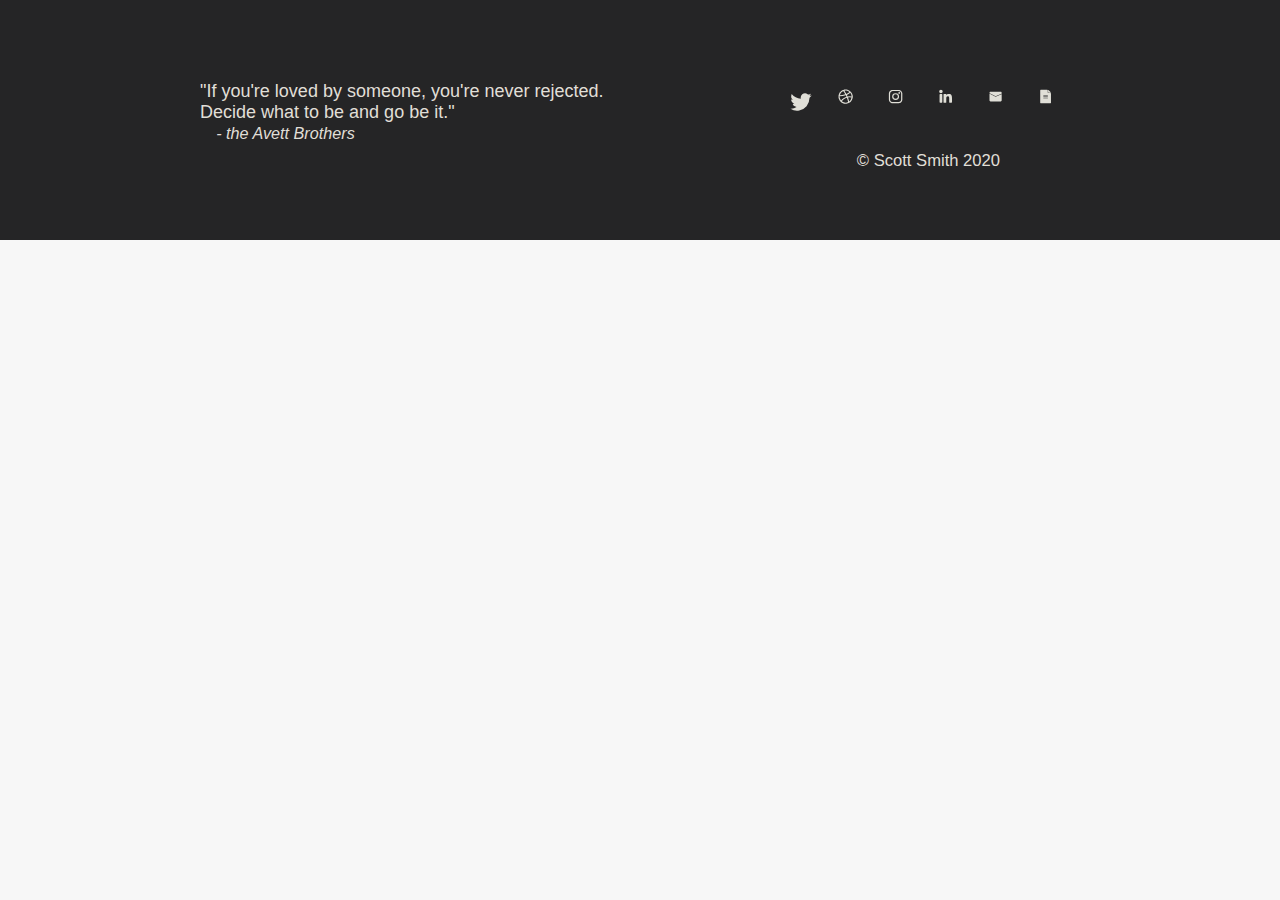
==== case_study_1/case_study_1.html @ e03b880e "finalized landing page and added images to first casw study" ====
<!DOCTYPE html>
<html lang="en" dir="ltr">
  <head>
    <meta charset="utf-8">
    <title> scottysmith/uwhiskers</title>
    <link rel="stylesheet" href="/../styles/styles.css">
  </head>
  <body>
    <!-- this is the header and header image -->
    <header>

    </header>
    <div class="">

    </div>


<!-- this is the footer -->
    <footer>
      <div class="quote">
        <h3 class="quote-text">"If you're loved by someone, you're never rejected. Decide what to be and go be it." <br /><span class="quote-name"><em>- the Avett Brothers</em></span></h3>
      </div>
      <div class="social-foot">

        <a href="https://twitter.com/RiskiestBiscut"><svg id="twitter" xmlns="http://www.w3.org/2000/svg" viewBox="0 0 100 100"><path class="social" d="M85,28.88c-1.65,1.69-3.22,3.49-5,5.05a4.5,4.5,0,0,0-1.81,3.73,41.28,41.28,0,0,1-34,40.63A40,40,0,0,1,15,72.61a30,30,0,0,0,20.07-5.74,64.9,64.9,0,0,1-7.65-3.54,11.43,11.43,0,0,1-4.94-6.77l5.32-.35c-6.51-2.77-10.26-7.27-10.69-14.29l5.79.93c-3.8-3.57-6.22-7.76-5.55-13.17a57.39,57.39,0,0,1,1.52-6.22c8.28,9.46,18,14.66,30.28,15.5a43.66,43.66,0,0,1,0-5.49c1.38-10.74,14.27-16.2,22.88-9.59,2,1.52,3.58,1.77,5.69.84,1.7-.74,3.46-1.34,5.2-2l0,0-4.15,7.15,5.84-1.42Z"/></svg></a>

        <a href="https://dribbble.com/Churisu"><svg id="dribble" xmlns="http://www.w3.org/2000/svg" viewBox="0 0 100 100"><defs></defs><path class="social" d="M87.1,44.75c-2.46-14.4-10.43-24.58-24-29.73C50.29,10.2,38.13,12.2,27.19,20.41a35.64,35.64,0,0,0-13.86,22,36.37,36.37,0,0,0,6.88,30.31,36.59,36.59,0,0,0,22.11,14c1.37.3,2.79.44,4.18.66a2.19,2.19,0,0,1,.43.15h5.86c.53-.09,1.06-.21,1.6-.27A37.56,37.56,0,0,0,86.73,57.62c.28-1.35.41-2.74.62-4.11a1.61,1.61,0,0,1,.15-.36v-6C87.37,46.35,87.24,45.55,87.1,44.75Zm-33.95-26a31.21,31.21,0,0,1,17,7.19c-3,3.17-10.5,7.86-15.89,10L43.71,19.28A28,28,0,0,1,53.15,18.77ZM37.38,21.28A147.51,147.51,0,0,1,48.33,38.15a100.44,100.44,0,0,1-28.85,4.61A31.3,31.3,0,0,1,37.38,21.28ZM18.56,48.79a105,105,0,0,0,32.65-5.22l3.22,6.85C43,54.28,33.7,61.14,26,70.38A31.62,31.62,0,0,1,18.56,48.79ZM30.38,74.61c7.06-9,17-15.77,26.26-18.56,1.5,2.69,5,15.07,6.35,22.56C54.53,83,40.83,83.05,30.38,74.61Zm38.16.87a126.31,126.31,0,0,0-5.91-20.9,47.31,47.31,0,0,1,18.44.62A31.74,31.74,0,0,1,68.54,75.48ZM60.4,48.91l-3.48-7.54a62.7,62.7,0,0,0,17.46-11,30.82,30.82,0,0,1,7.06,18.79A53.8,53.8,0,0,0,60.4,48.91Z"/></svg></a>

        <a href="https://www.instagram.com/scottysstuff/"><svg id="instagram" xmlns="http://www.w3.org/2000/svg" viewBox="0 0 100 100"><defs></defs><path class="social" d="M84.37,29.55a19,19,0,0,0-14.18-14c-.88-.24-1.79-.38-2.68-.56H32.39c-.94.21-1.89.37-2.81.63-7.33,2.08-12,6.81-14,14.17a19.76,19.76,0,0,0-.56,4.86c-.05,10.22-.1,20.45,0,30.67.08,8.4,4.06,14.44,11.65,18A18,18,0,0,0,34.53,85c10.32,0,20.64.1,31,0,8.37-.1,14.39-4.12,17.92-11.7a31.92,31.92,0,0,0,1.43-5.09,2.83,2.83,0,0,1,.17-.4V32.35C84.79,31.42,84.63,30.47,84.37,29.55ZM78.8,50.05c0,5.06,0,10.11,0,15.17a13.17,13.17,0,0,1-2.44,8,12.92,12.92,0,0,1-10.94,5.53q-15.4,0-30.81,0A12.88,12.88,0,0,1,22,69.83a14.53,14.53,0,0,1-.71-4.55c-.06-10.2,0-20.4,0-30.6a12.94,12.94,0,0,1,9-12.75,14.86,14.86,0,0,1,4.55-.7c10.18-.06,20.36,0,30.54,0a13.11,13.11,0,0,1,12.8,8.92,13.9,13.9,0,0,1,.71,4.7Z"/><path class="social" d="M73.36,31.26a4.56,4.56,0,1,1-4.55-4.55A4.59,4.59,0,0,1,73.36,31.26Z"/><path class="social" d="M50,32A18,18,0,1,0,68.05,50,18.1,18.1,0,0,0,50,32Zm0,29.84A11.81,11.81,0,1,1,61.83,50,11.82,11.82,0,0,1,50,61.79Z"/></svg></a>

        <a href="https://www.linkedin.com/in/scott-smith-44035714a/"><svg id="linkedIn" xmlns="http://www.w3.org/2000/svg" viewBox="0 0 100 100"><defs></defs><path class="social" d="M83.45,78.34c0,2.62-.53,3.14-3.13,3.15s-5.5,0-8.25,0S68.78,81,68.78,78.1c0-6.49,0-13,0-19.49A24.94,24.94,0,0,0,68.05,53a6,6,0,0,0-5.36-4.76,6.93,6.93,0,0,0-7.18,3,12.89,12.89,0,0,0-2,7.42q0,9.46,0,18.92c0,3.73-.2,3.94-3.86,3.94-2.62,0-5.24,0-7.86,0a2.25,2.25,0,0,1-2.59-2.57V39.19a2.28,2.28,0,0,1,2.57-2.6c2.94,0,5.88,0,8.82,0,2.31,0,2.85.57,2.91,2.81,0,.67,0,1.34,0,2.65,2.66-3.61,5.79-5.56,9.62-5.85a31.46,31.46,0,0,1,8.94.35c6.13,1.35,9.33,5.84,10.35,11.69a91,91,0,0,1,1,12.9C83.58,66.87,83.46,72.6,83.45,78.34Z"/><path class="social" d="M32.9,39.6q0,19.45,0,38.93c0,2.21-.78,2.94-3,3-2.75,0-5.5,0-8.24,0-2.39,0-3.07-.67-3.08-3.07,0-6.49,0-13,0-19.47s0-12.72,0-19.08c0-2.65.63-3.27,3.28-3.29s5.37,0,8,0C32.1,36.61,32.89,37.39,32.9,39.6Z"/><path class="social" d="M34.9,23.7a9.2,9.2,0,1,1-9.17-9.2A9.08,9.08,0,0,1,34.9,23.7Z"/></svg></a>
        <a href="mailto:sa9smith@uwaterloo.ca?subject=contact"><svg id="mail" xmlns="http://www.w3.org/2000/svg" viewBox="0 0 100 100"><defs></defs><path class="social" d="M81.72,38.67v30.8c0,3.24-2.22,5.87-5,5.87H23.26c-2.76,0-5-2.63-5-5.87v-33c0-.91.79-1.52,1.49-1.15L50,51.25,80.28,37.5C81,37.19,81.72,37.79,81.72,38.67Z"/><path class="social" d="M81.72,30.52v3A1.27,1.27,0,0,1,81,34.66L50,48.75,18.91,32.38a1.28,1.28,0,0,1-.63-1.14v-.72c0-3.23,2.22-5.86,5-5.86H76.74C79.5,24.66,81.72,27.29,81.72,30.52Z"/></svg></a>
        <a href="#"><svg id="resume" xmlns="http://www.w3.org/2000/svg" viewBox="0 0 100 100"><defs></defs><path class="social" d="M76.2,29.73H65.27A2.25,2.25,0,0,1,63,27.48V16.55a1.16,1.16,0,0,1,2-.82l12,12A1.16,1.16,0,0,1,76.2,29.73Z"/><path class="social" d="M75.72,31.45H63.78A2.47,2.47,0,0,1,61.31,29V17.11A2.35,2.35,0,0,0,59,14.78H24.21A2.27,2.27,0,0,0,21.94,17V82.53a2.24,2.24,0,0,0,2.25,2.25H75.81a2.24,2.24,0,0,0,2.25-2.25V33.79A2.34,2.34,0,0,0,75.72,31.45ZM62,57.46a1,1,0,0,1-1,1H39a1,1,0,0,1-1-1v-.67a1,1,0,0,1,1-1H61a1,1,0,0,1,1,1Zm0-7.09a1,1,0,0,1-1,1H39a1,1,0,0,1-1-1V49.7a1,1,0,0,1,1-1H61a1,1,0,0,1,1,1Zm0-7.09a1,1,0,0,1-1,1H39a1,1,0,0,1-1-1v-.66a1,1,0,0,1,1-1H61a1,1,0,0,1,1,1Z"/></svg></a>
    </div>
      <div class="copyright">
        <h5 class="copy-text"> &copy; Scott Smith 2020</h5>
      </div>

    </footer>

  </body>
</html>
---- styles/styles.css ----
/* Global styles */

html {
  font-size: 16px;
}

body {
  background-color: #F7F7F7;
  font-family: 'Raleway', sans-serif;
  margin: 0;
  padding: 0;
}

a {
  text-decoration: none;
  color: inherit;
}

footer {
  height: 8em;
  background-color: #252526;
  padding: 2em;
  display: grid;
  grid-template-columns: 8em 1fr 1fr 8em;
  grid-template-rows: 6em 1fr 1fr aut0;

}

.quote {
  grid-column: 2;
  grid-row: 2;
  justify-self: start;
  color: #E0DFD7;
  margin-top: 1.1em;
}

.quote-text {
  font-size: 0.9em;
  font-weight: 400;
}

.quote-name {
  font-size: 0.9em;
  font-weight: 400;
margin-left: 1em;

}

.copyright {
  grid-column: 3;
  grid-row: 3;
  justify-self: end;
  margin: -2em 4em 0 -4em;
  color: #E0DFD7;
}

.copy-text {
  font-weight: 400;
}

.social-foot {
  grid-column: 3;
  grid-row: 2;
  justify-self: end;
  display: grid;
  grid-template-columns: repeat(6, 2.5em);
  margin: 2em 0 -2em 0 ;
}

#twitter {
  grid-column: 1;
  justify-self: center;
  width: 1.5em;
  height: auto;
  fill: #E0DFD7;
  padding: 0.3em;
  transition: 0.4s;
}

#twitter:hover {
  margin-top: -0.3em;
  fill: #A6A5A2;
  transition: 0.4s;
}
#linkedIn {
  grid-column: 2;
  justify-self: center;
  width: 1.5vw;
  height: auto;
  fill: #E0DFD7;
  padding: 0.3em;
  transition: 0.4s;

}
#linkedIn:hover {
  margin-top: -0.3em;
  fill: #A6A5A2;
  transition: 0.4s;
}
#dribble {
  grid-column: 3;
  justify-self: center;
  width: 1.5vw;
  height: auto;
  fill: #E0DFD7;
  padding: 0.3em;
  transition: 0.4s;

}
#dribble:hover {
  margin-top: -0.3em;
  fill: #A6A5A2;
  transition: 0.4s;
}
#instagram {
  grid-column: 4;
  justify-self: center;
  width: 1.5vw;
  height: auto;
  fill: #E0DFD7;
  padding: 0.3em;
  transition: 0.4s;

}
#instagram:hover {
  margin-top: -0.3em;
  fill: #A6A5A2;
  transition: 0.4s;
}
#mail {
  grid-column: 5;
  justify-self: center;
  width: 1.5vw;
  height: auto;
  fill: #E0DFD7;
  padding: 0.3em;
  transition: 0.4s;

}
#mail:hover {
  margin-top: -0.3em;
  fill: #A6A5A2;
  transition: 0.4s;
}
#resume {
  grid-column: 6;
  justify-self: center;
  width: 1.5vw;
  height: auto;
  fill: #E0DFD7;
  padding: 0.3em;
  transition: 0.4s;

}
#resume:hover {
  margin-top: -0.3em;
  fill: #A6A5A2;
  transition: 0.4s;
}

/* landing page */
/* header/bio styles */
.bio {
  height: 60em;
  width: 100%;
  display: grid;
  grid-template-columns: 8em auto 8em;
  grid-template-rows: 13em auto;
  color: #252526;
}
.bio-container {
  height: 24em;
  width: 45em;
  grid-column: 2;
  grid-row: 2;
  justify-self: center;
  display: grid;
  grid-template-columns: 15em 5em 25em;
  grid-template-rows: 3.5em repeat(4, 1fr) 3.5em;
}

.bold {
  margin-top: -0.05em;
  font-family: 'Raleway', sans-serif;
  font-size: 3em;
  font-weight: 800;
  grid-column: 3;
  grid-row: 2;
  justify-self: start;
}

.bioP {
  font-family: 'Raleway', sans-serif;
  font-weight: 400;
  font-size: 1.2em;
}

.p1 {
  grid-column: 3;
  grid-row: 3;
  justify-self: start;

}

.p2 {
  grid-column: 3;
  grid-row: 4;
  justify-self: start;

}

.p3 {
  grid-column: 3;
  grid-row: 5;
  justify-self: start;

}

.spotify {
  background: linear-gradient(180deg, rgba(255, 255, 255, 0) 60%, #5ABAF2 40%);
  transition: 0.2s;
}
.spotify:hover {
  background: linear-gradient(180deg, rgba(255, 255, 255, 0) 10%, #5ABAF2 90%);
  transition: 0.2s;
}

.mailer {
  background: linear-gradient(180deg, rgba(255, 255, 255, 0) 60%, #5ABAF2 40%);
  transition: 0.2s;
}
.mailer:hover {
  background: linear-gradient(180deg, rgba(255, 255, 255, 0) 10%, #5ABAF2 90%);
  transition: 0.2s;
}

.resumer {
  background: linear-gradient(180deg, rgba(255, 255, 255, 0) 60%, #5ABAF2 40%);
  transition: 0.2s;
}
.resumer:hover {
  background: linear-gradient(180deg, rgba(255, 255, 255, 0) 10%, #5ABAF2 90%);
  transition: 0.2s;
}

.bio-photo-container {
  grid-column: 1;
  grid-row: 1 / span 6;
  justify-self: end;

}

.bio-photo {
  height: 27em;
  width: auto;
  border-radius: 0.6em;
  box-shadow: 0.4em 0.4em 0.6em 0.2em rgba(37, 37, 38, 0.12);

}

/* case study styles */

.caseStudies {
  height: 44em;
  width: 100%;
  display: grid;
  grid-template-columns: 15em 1fr 1fr 15em;
  grid-template-rows: 22em 22em;
  grid-gap: 4em 4em;
  margin-bottom: 14em;
  z-index: 2;
  position: relative;
}


.cs1 {
  width: 30em;
  height: 22em;
  border-radius: 0.6em;
  box-shadow: 0.4em 0.4em 0.6em 0.2em rgba(37, 37, 38, 0.12);
  transition: 0.3s;
}

.cs1:hover {
  height: 24em;
  width: 32em;
  margin: -3em -1em 0 0;
  box-shadow: 0.4em 0.4em 0.6em 0.4em rgba(37, 37, 38, 0.12);
  transition: 0.3s
}

.cs2 {
  width: 30em;
  height: 22em;
  border-radius: 0.6em;
  box-shadow: 0.4em 0.4em 0.6em 0.2em rgba(37, 37, 38, 0.12);
  transition: 0.3s;
}

.cs2:hover {
  height: 24em;
  width: 32em;
  margin: -3em -1em 0 0;
  box-shadow: 0.4em 0.4em 0.6em 0.4em rgba(37, 37, 38, 0.12);
  transition: 0.3s
}
.cs3 {
  width: 30em;
  height: 22em;
  border-radius: 0.6em;
  box-shadow: 0.4em 0.4em 0.6em 0.2em rgba(37, 37, 38, 0.12);
  transition: 0.4s;
}

.cs3:hover {
  height: 24em;
  width: 32em;
  margin: -3em -1em 0 0;
  box-shadow: 0.4em 0.4em 0.6em 0.4em rgba(37, 37, 38, 0.12);
  transition: 0.4s
}
.cs4 {
  width: 30em;
  height: 22em;
  border-radius: 0.6em;
  box-shadow: 0.4em 0.4em 0.6em 0.2em rgba(37, 37, 38, 0.12);
  transition: 0.4s;
}

.cs4:hover {
  height: 24em;
  width: 32em;
  margin: -3em -1em 0 0;
  box-shadow: 0.4em 0.4em 0.6em 0.4em rgba(37, 37, 38, 0.12);
  transition: 0.4s
}
.name1 {
position: absolute;
padding: 0.2em 0.5em;
top: 16em;
left: -6em;
border-radius: 0.2em;
transition: 0.4s;
opacity: 0;
}
.cs-container1:hover > .name1 {
  opacity: 1;
  left: -2em;
  transition: 0.4s;
}
.name2 {
  position: absolute;
  padding: 0.2em 0.5em;
  top: 16em;
  left: -6em;
  border-radius: 0.2em;
  transition: 0.4s;
  opacity: 0;
}
.cs-container2:hover > .name2 {
  opacity: 1;
  left: -2em;
  transition: 0.4s;
}
.name3 {
  position: absolute;
  padding: 0.2em 0.5em;
  top: 16em;
  left: -6em;
  border-radius: 0.2em;
  transition: 0.4s;
  opacity: 0;

}
.cs-container3:hover > .name3 {
  opacity: 1;
  left: -2em;
  transition: 0.4s;
}
.name4 {
  position: absolute;
  padding: 0.2em 0.5em;
  top: 16em;
  left: -6em;
  border-radius: 0.2em;
  transition: 0.4s;
  opacity: 0;
}
.cs-container4:hover > .name4 {
  opacity: 1;
  left: -2em;
  transition: 0.4s;
}

.name {
  z-index: 10;
  background: #252526;
  color: #E0DFD7;
  display: inline-block;
  position: absolute;
}

.cs-container1 {
position: relative;
  grid-column: 2;
  grid-row: 1;
  justify-self: end;
}


.cs-container2 {
  position: relative;
  grid-column: 3;
  grid-row: 1;
  justify-self: start;
}
.cs-container3 {
  position: relative;
  grid-column: 2 / span 2;
  grid-row: 2;
  justify-self: center;

}
/* .cs-container4 {
  position: relative;
  grid-column: 3;
  grid-row: 2;
  justify-self: start;

} */

/* footer styles */




@media screen and (min-width: 900px) {
  html {
    font-size: 18px;
  }
}

@media screen and (min-width: 1200px) {
  html {
    font-size: 20px;
  }
}
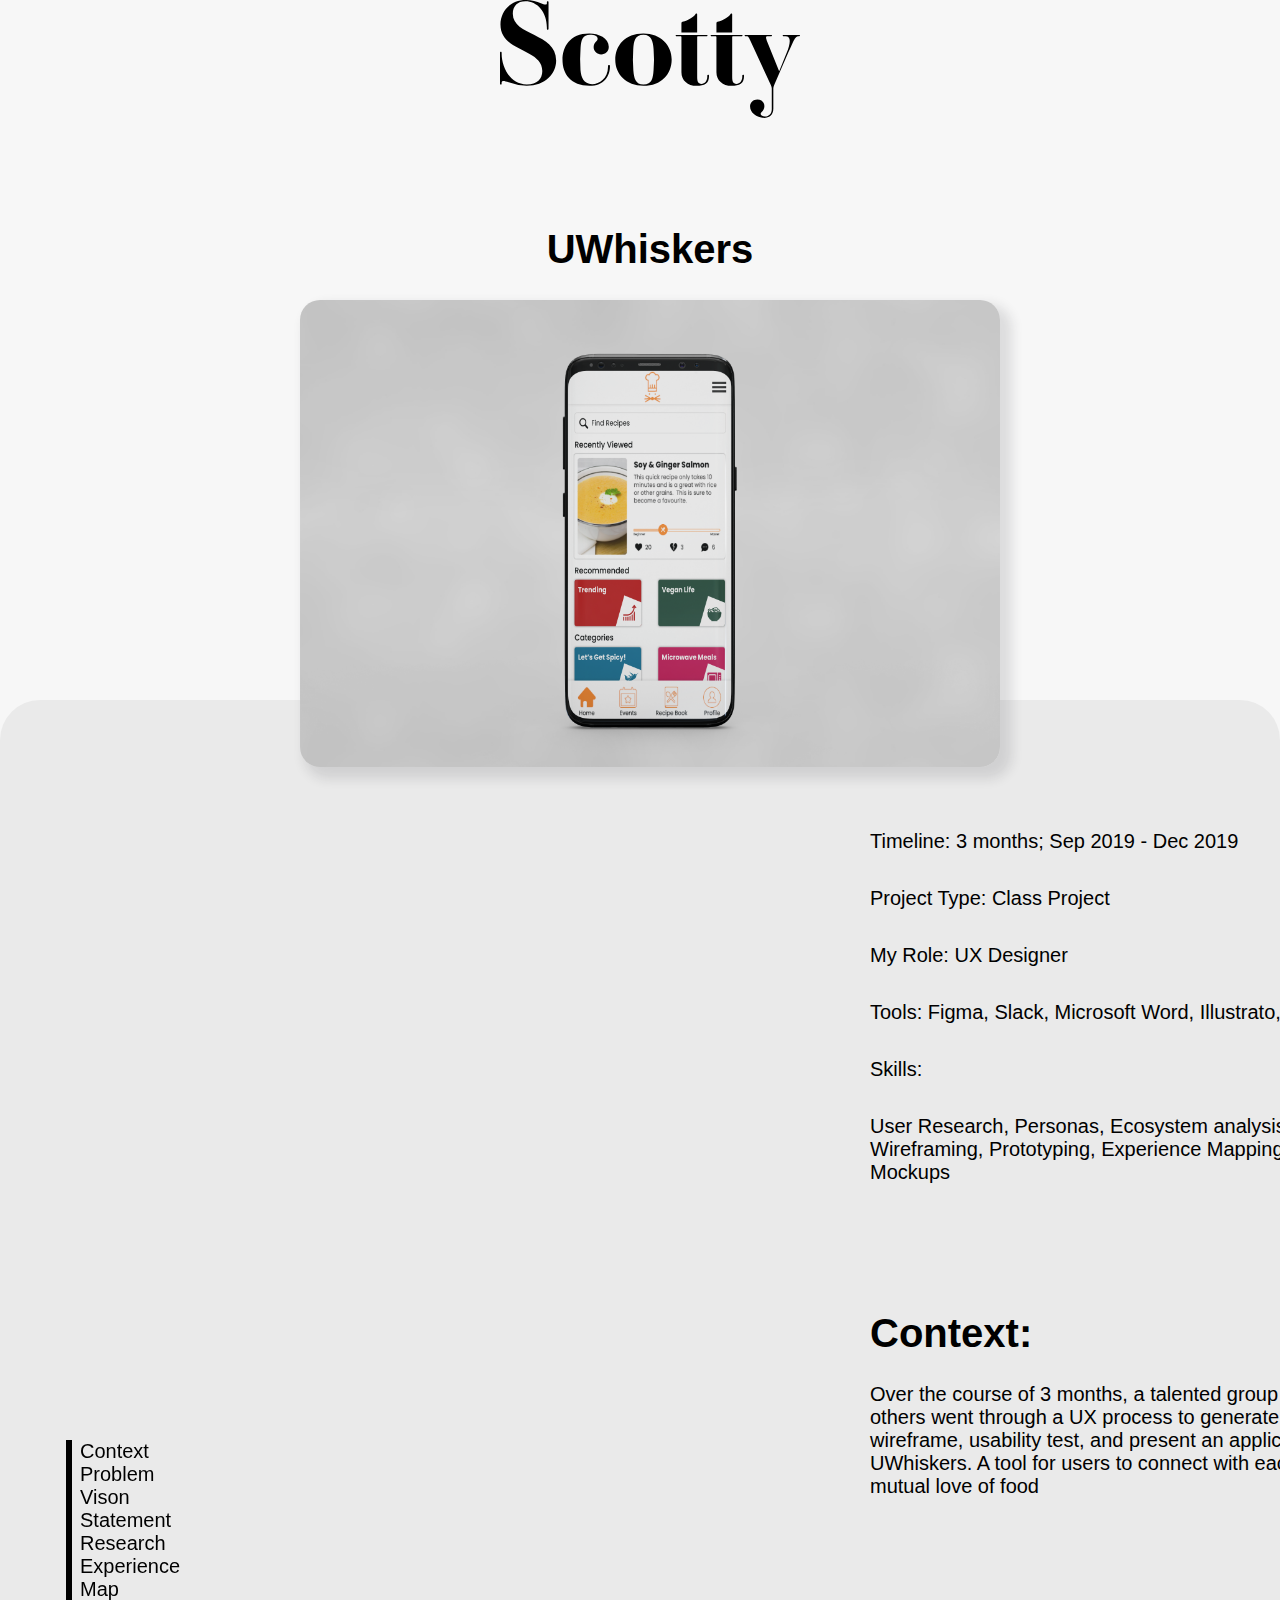
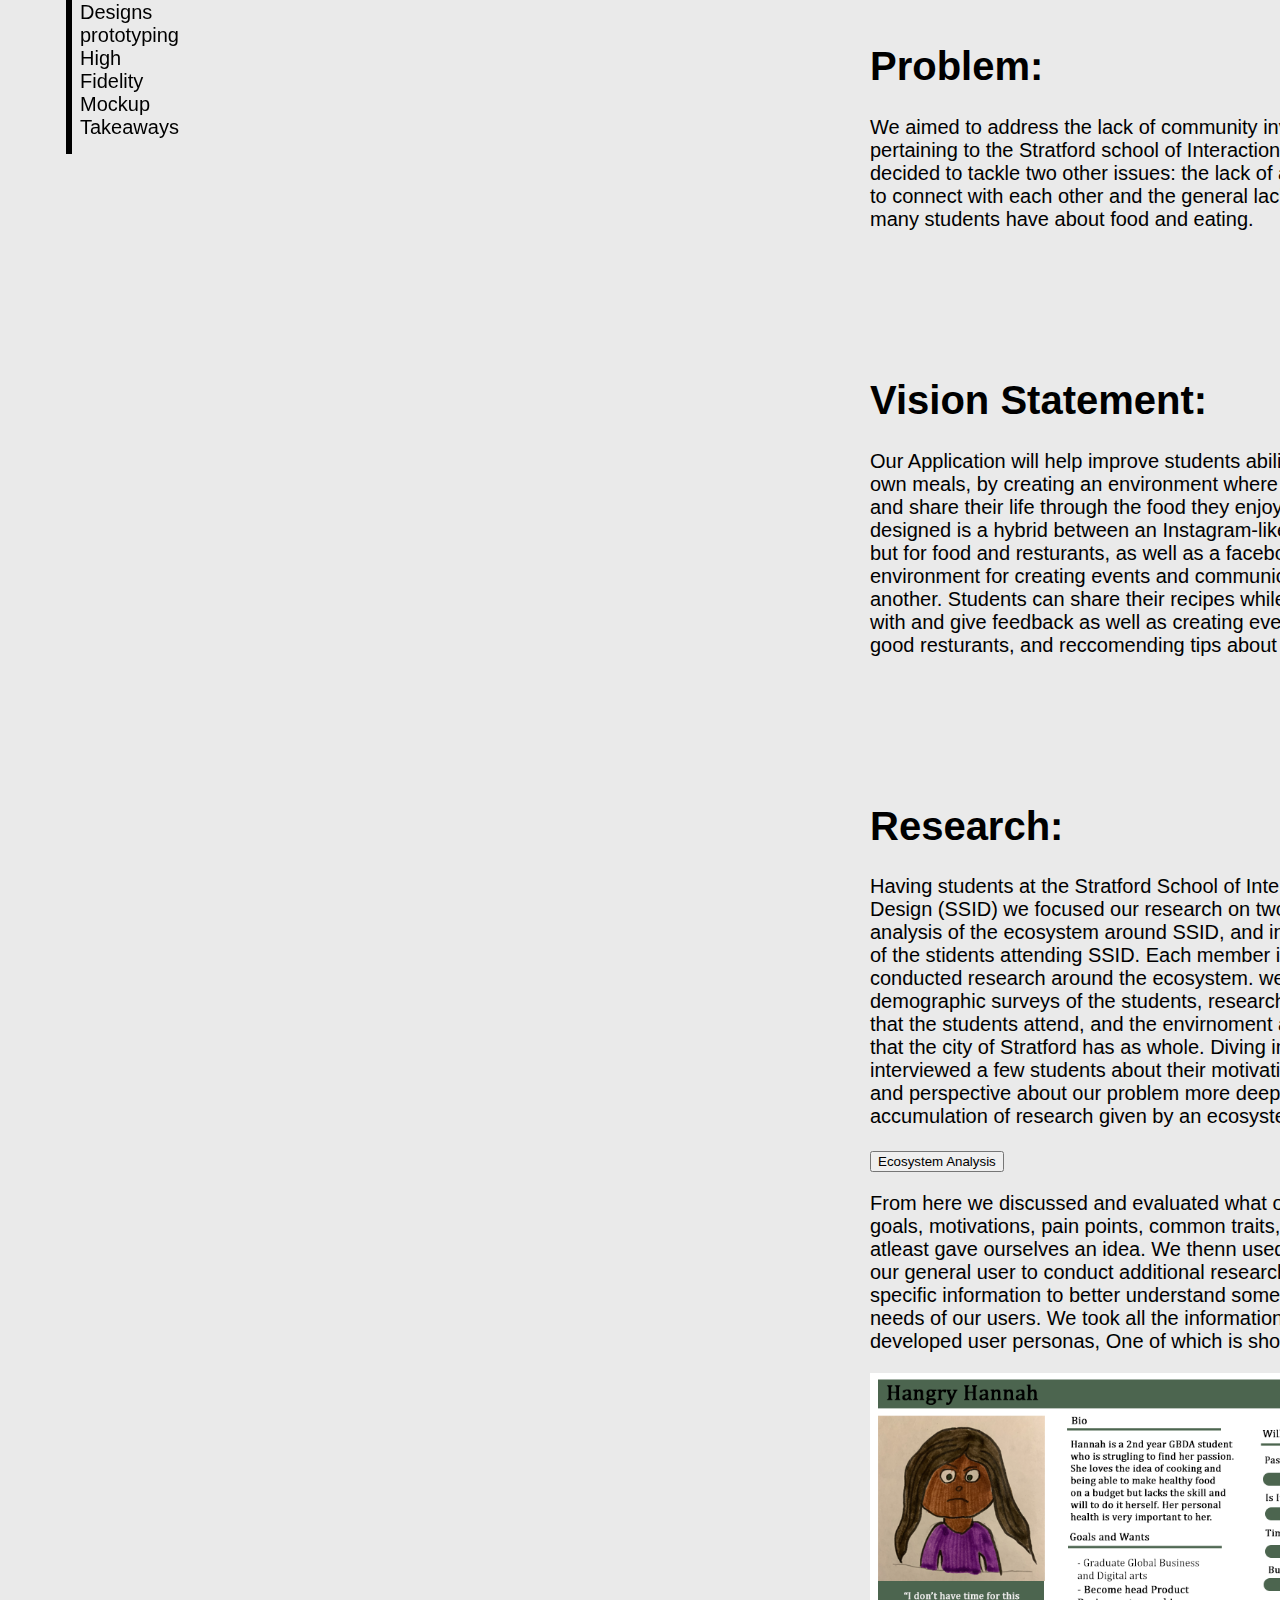
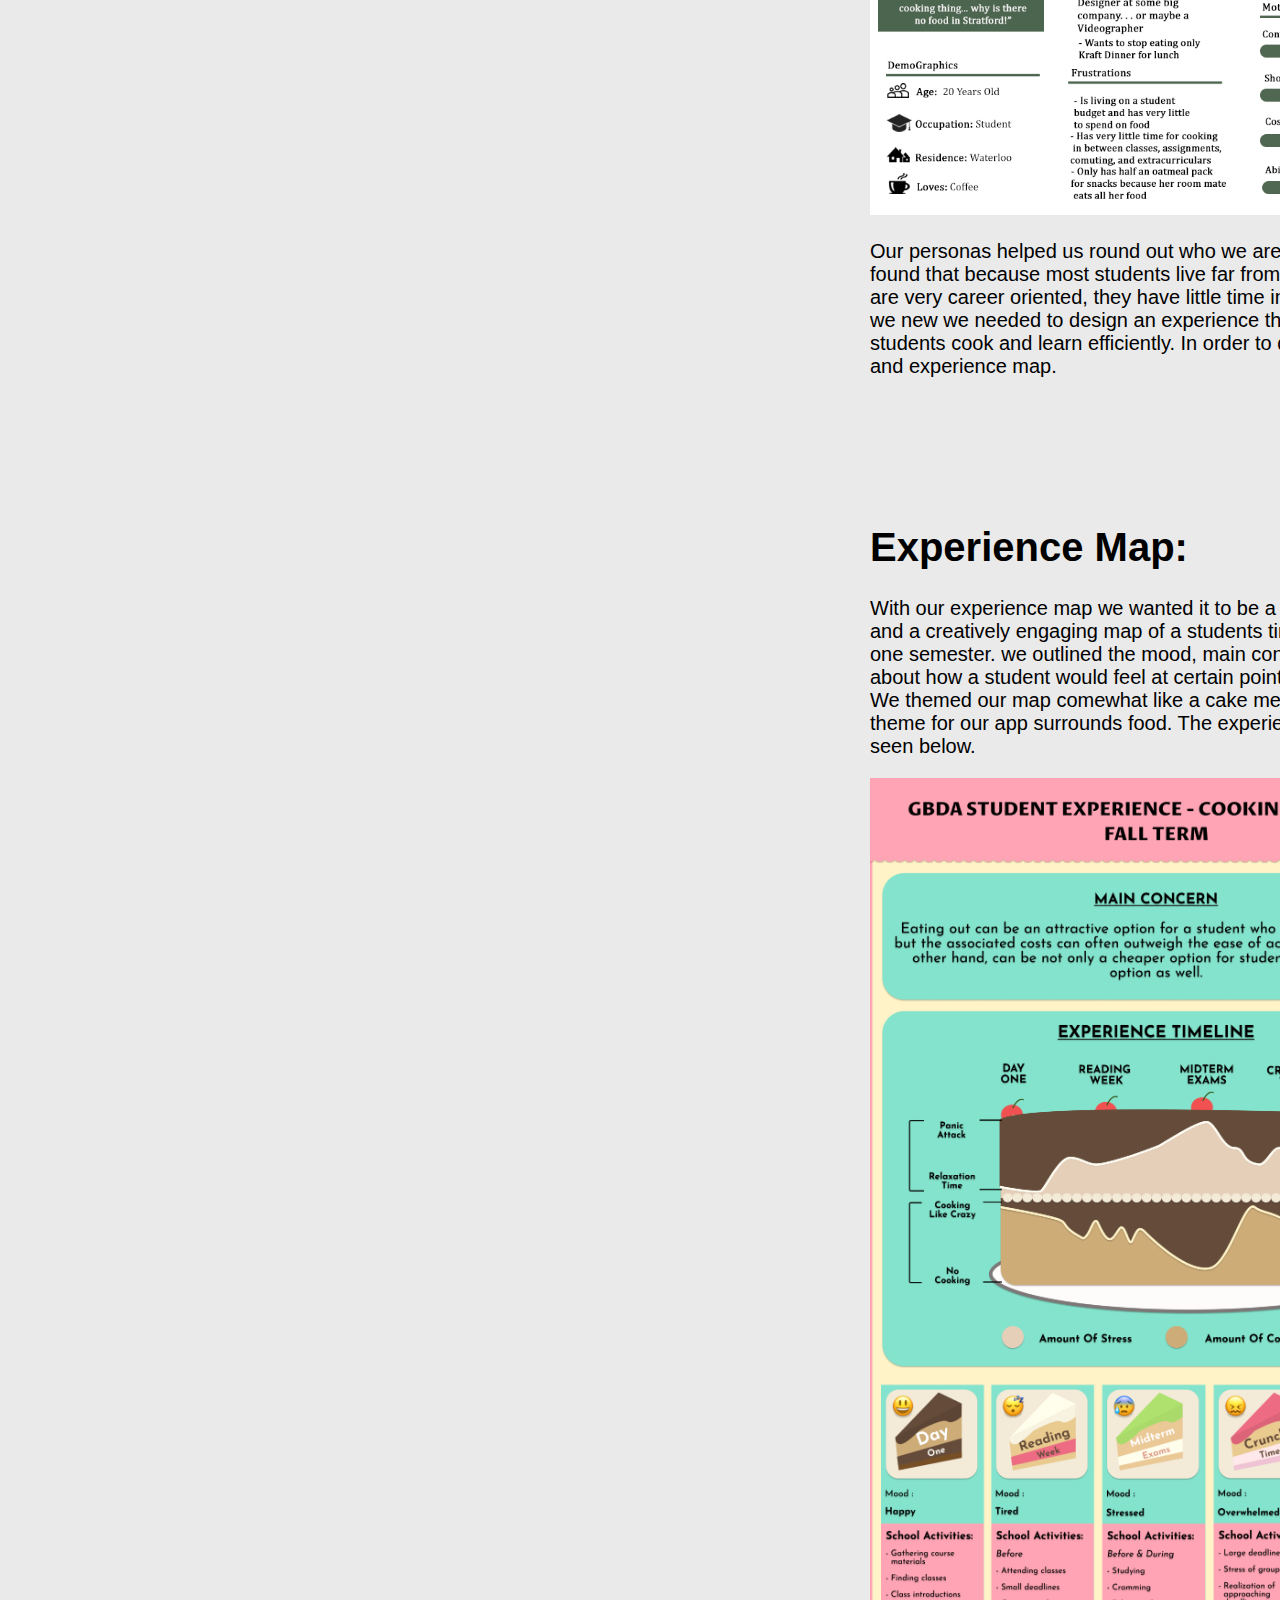
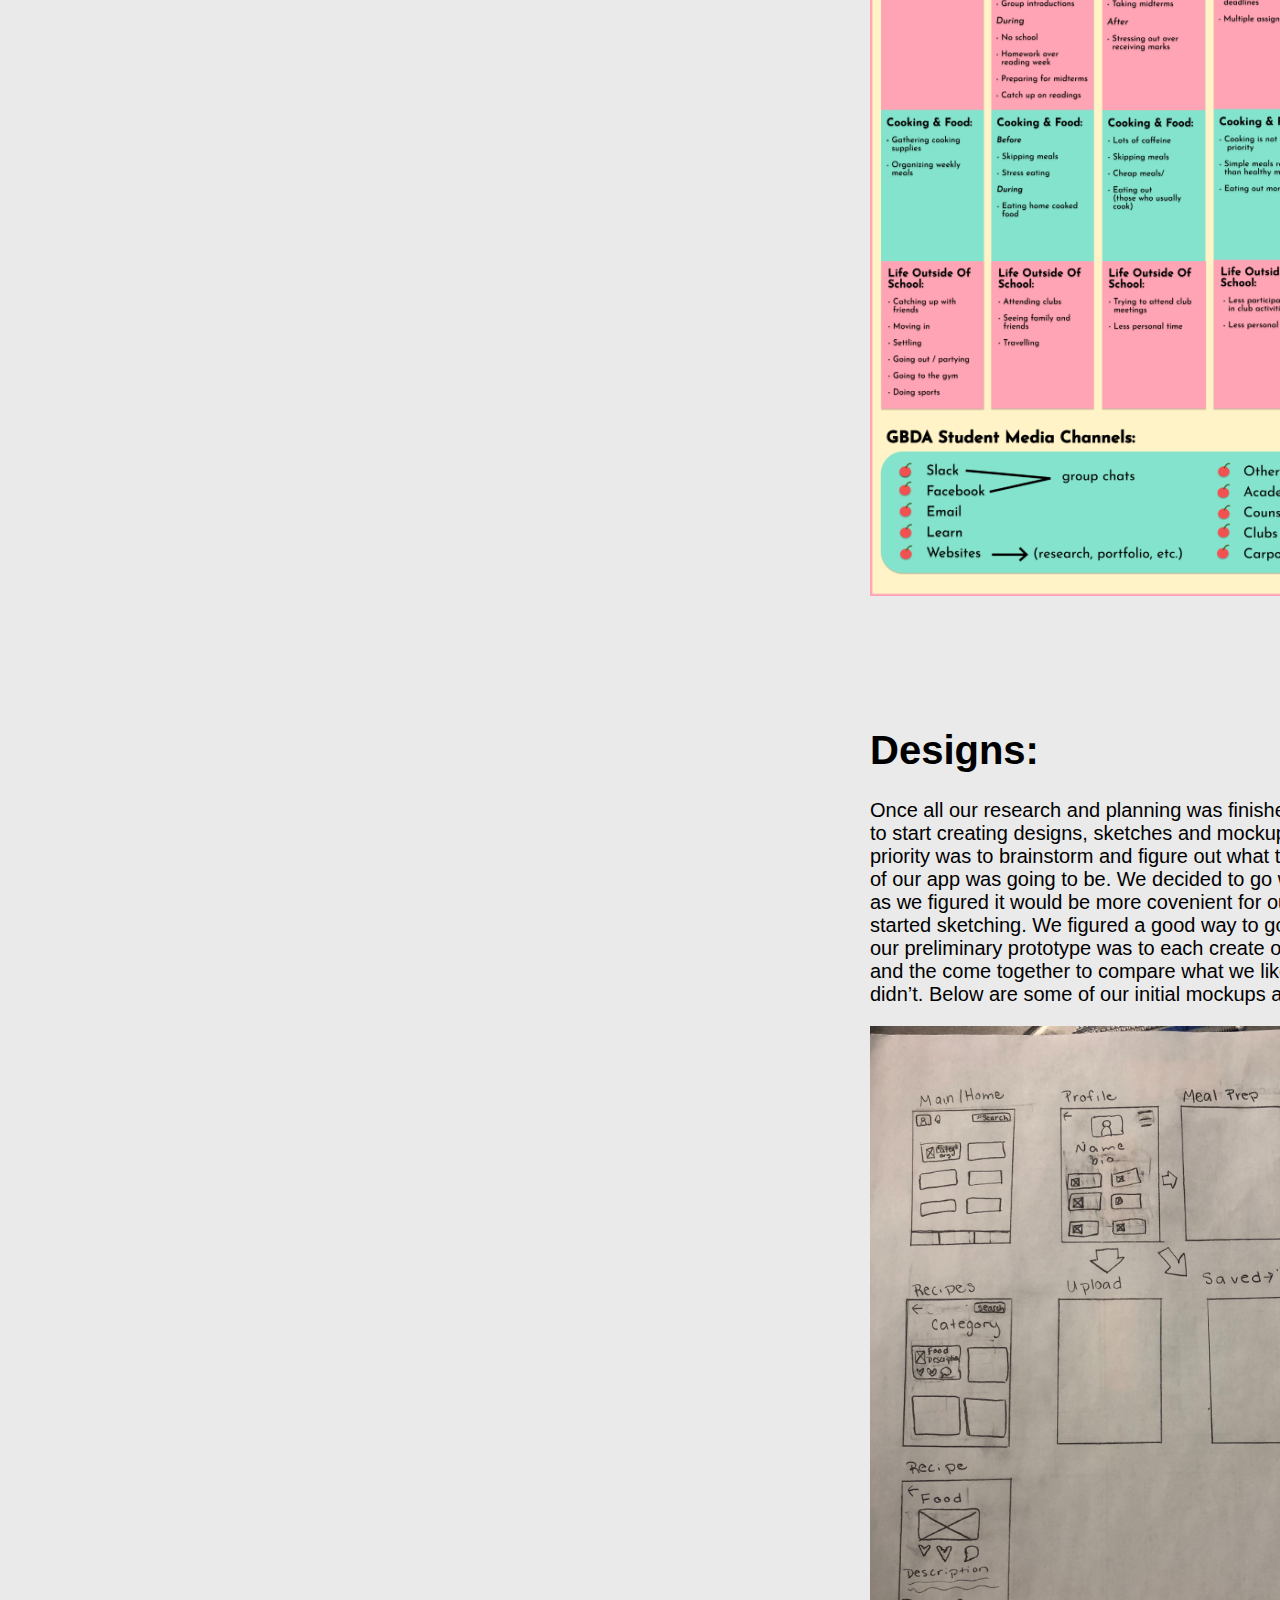
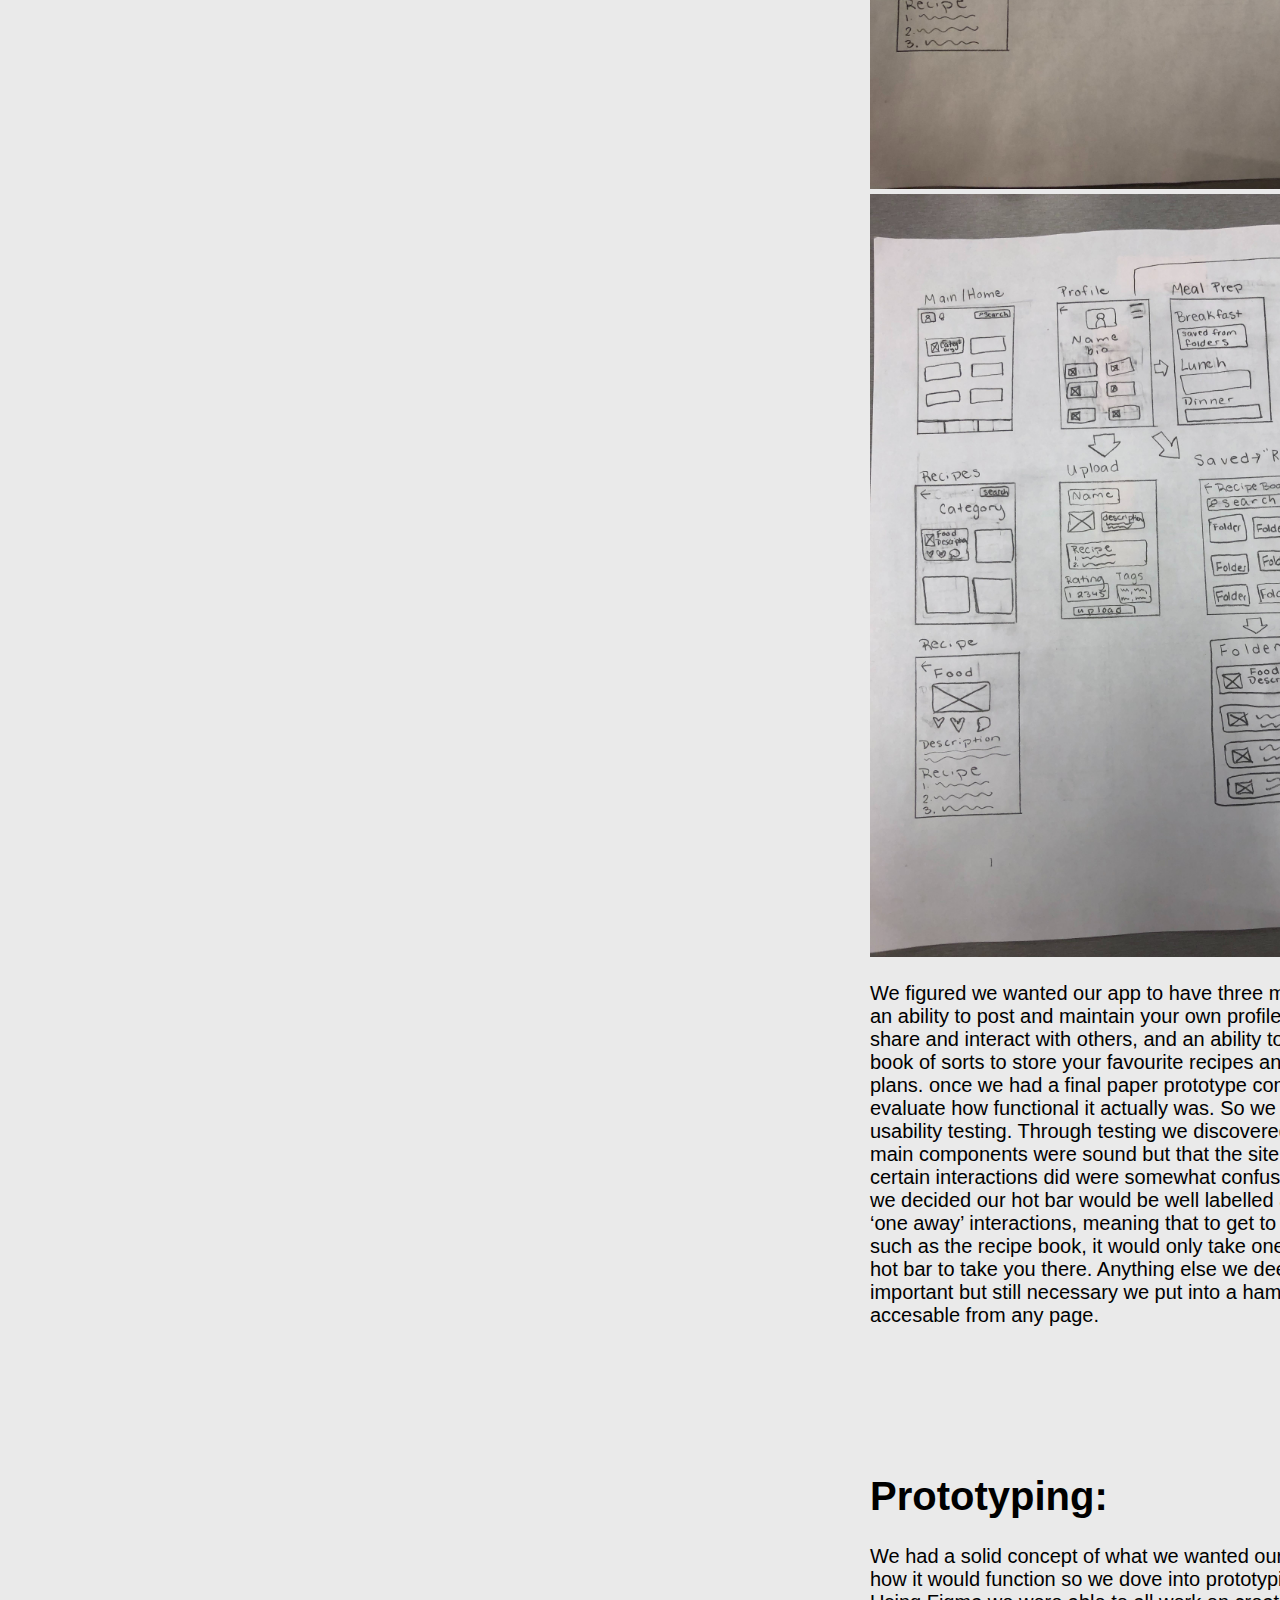
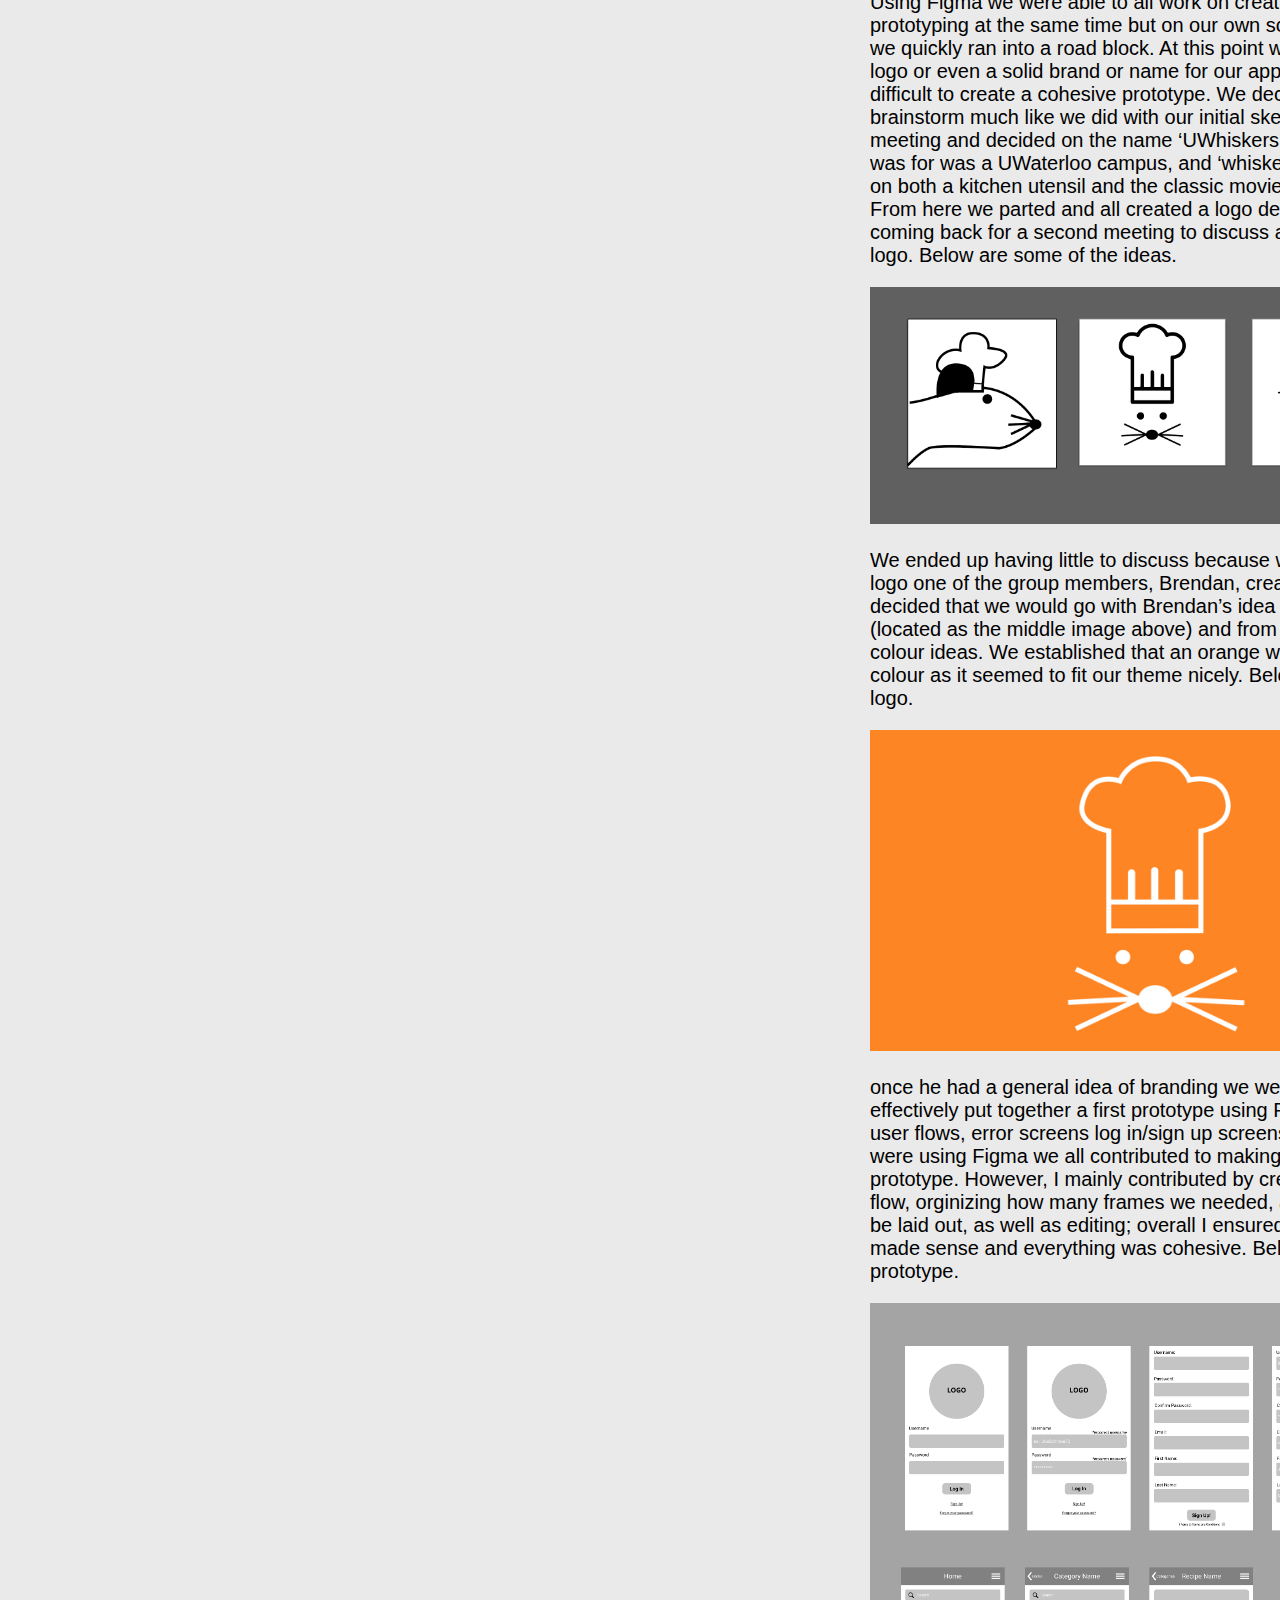
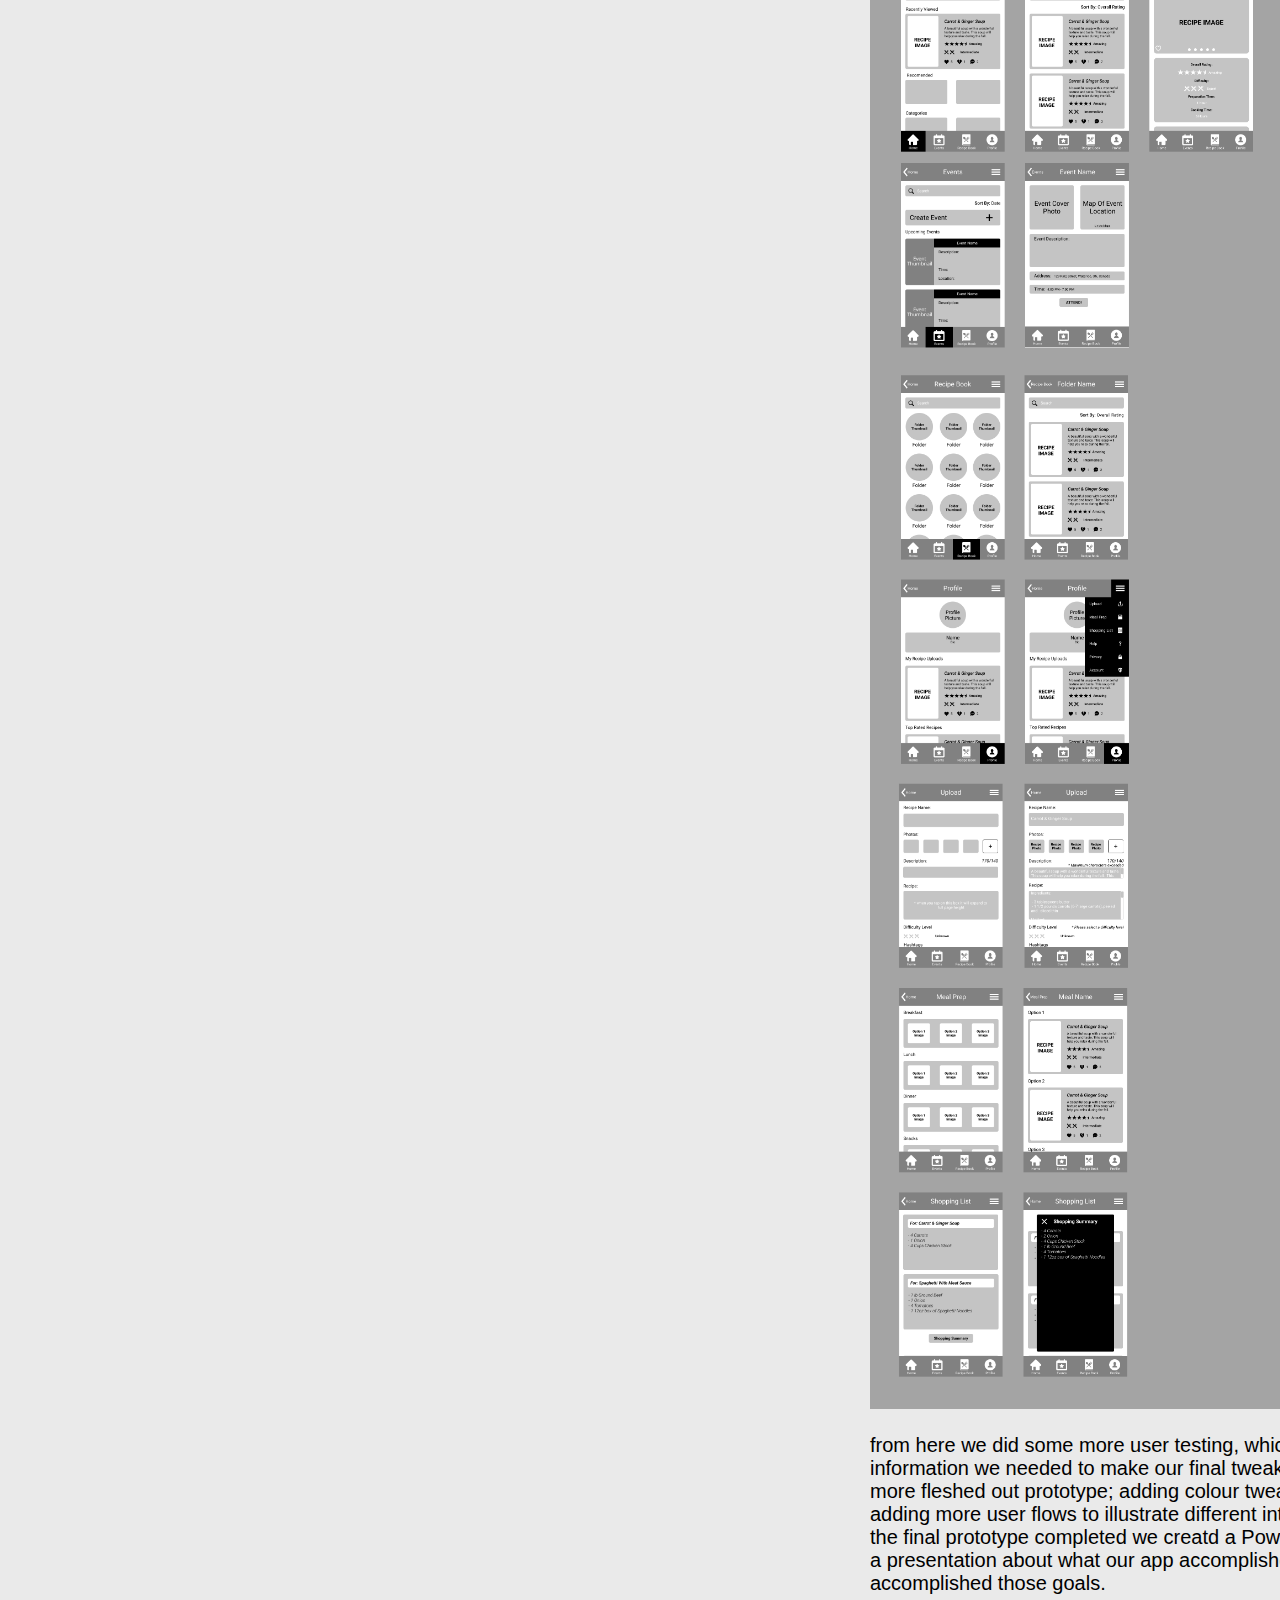
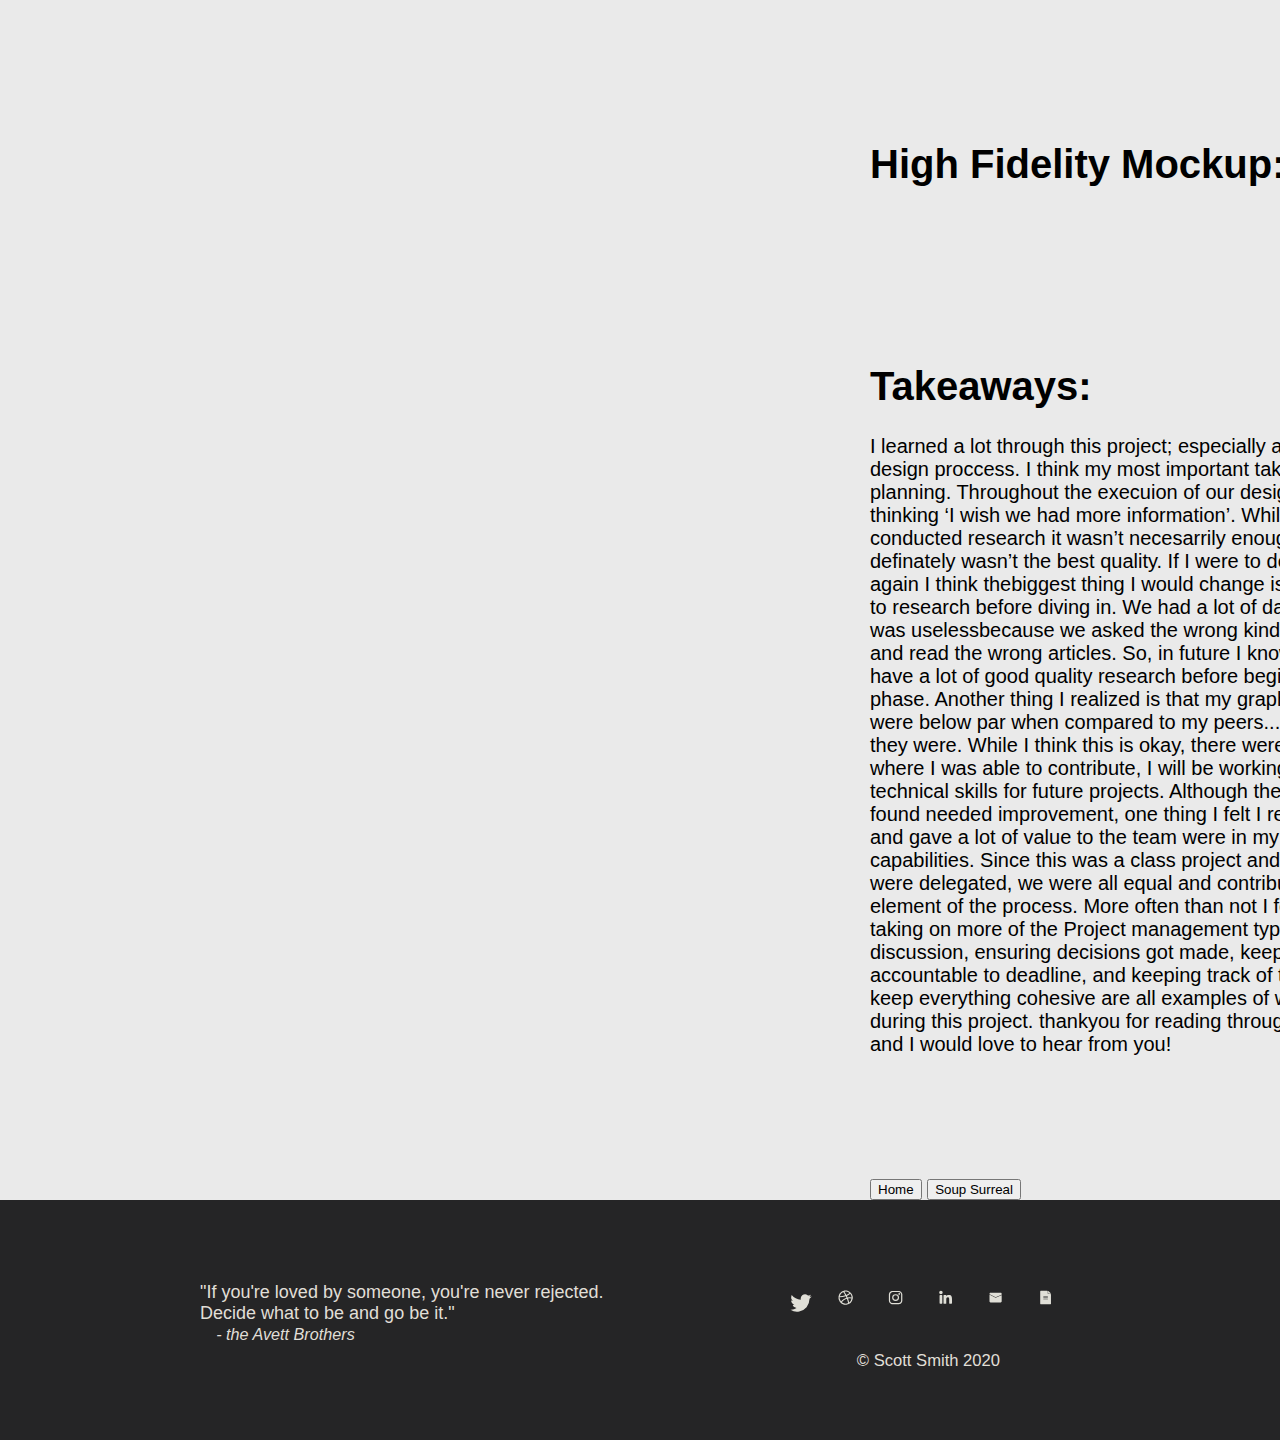
==== commit 0121072d: "added all the content for the first case study and blocked out the basic styles for it" ====
--- a/case_study_1/case_study_1.html
+++ b/case_study_1/case_study_1.html
@@ -7,12 +7,202 @@
   </head>
   <body>
     <!-- this is the header and header image -->
-    <header>
-
+    <div class="main-container-cs1">
+
+
+    <header class = casestudy-head>
+      <div class="logo">
+        <svg xmlns="http://www.w3.org/2000/svg" viewBox="0 0 515.1 202.37"><path d="M22,23.6C22,10.49,30.27,2.22,43.58,2.22c20,0,36.93,17.75,36.93,45.39v1.82c0,1.41.4,1.82,1.41,1.82.8,0,1.41-.41,1.41-1.82V3.83c0-1.41-.61-1.82-1.41-1.82-1,0-1.41.41-1.41,1.82V5.45c0,4.43-5.45,1.61-10.29,0C63.15,2.82,54.48,0,44.59,0,15.74,0,.81,21.38.81,42.17c0,47.61,71.83,40.55,71.83,79.69,0,13.52-8.88,23.21-26.64,23.21-29.66,0-43.17-31.88-43.17-52.46v-2c0-1.41-.61-1.81-1.42-1.81S0,89.18,0,90.59v52.66c0,1.62.61,2,1.61,2,.61,0,1.22-.4,1.22-2V142c0-4.44,5-3,12.1-.6a87.66,87.66,0,0,0,30.87,5.85c32.08,0,50.64-20.78,50.64-43.38C96.44,55.69,22,62.54,22,23.6Z"/><path d="M187.24,111.78c-1.62,0-1.82.8-1.82,3.22,0,19.37-14.73,29.46-27.24,29.46-14.73,0-19-12.3-20-24.21a275.06,275.06,0,0,1,.2-38.74c1.21-13.32,3.43-21.79,16.34-21.79,7.67,0,12.92,2.42,12.92,6.86s-6.86,5.65-6.86,14.33c0,7.87,6.25,12.51,12.91,12.51,7.26,0,13.11-5,13.11-13.12,0-15.13-17.55-22.8-33.29-22.8-34.3,0-46.2,23.61-46.2,45.2,0,24.21,14.32,44.59,46.4,44.59,25.22,0,35.11-17.56,35.11-33.29C188.85,112.58,188.45,111.78,187.24,111.78Z"/><path d="M246.15,57.5c-31.07,0-48.22,20.38-48.22,45.2,0,24.21,18.36,44.59,48.42,44.59,31.07,0,48.43-20.38,48.43-45.2C294.78,77.88,276.21,57.5,246.15,57.5Zm17.55,62.75c-1,13.52-2.42,24.82-17.35,24.82-13.92,0-16.34-11.5-17.35-24.21a242.36,242.36,0,0,1-.2-36.32c1-13.52,2.62-24.82,17.55-24.82,13.72,0,16.34,11.5,17.35,24.21A218,218,0,0,1,263.7,120.25Z"/><path d="M337.34,23.2a1.75,1.75,0,0,0-1.81,1.21c-3.63,5.25-11.91,10.29-22.2,12.91A2.61,2.61,0,0,0,311.52,40V56h27V24.81C338.55,23.6,338.15,23.2,337.34,23.2Zm20,105.12c-1.62,0-1.41,1.21-1.41,3.23,0,8.07-4.44,12.51-9.89,12.51-6.26,0-7.47-4-7.47-12.51V63.76c0-.61.41-1.42,2-1.42h13.92c1.42,0,2-.4,2-1.21s-.4-1.21-2-1.21h-51c-1.42,0-2,.41-2,1.21s.4,1.21,2,1.21h6.05c1.61,0,2,.81,2,1.42v60.12c0,13.92,10.49,23.41,26.23,23.41,13.31,0,21.18-4.24,21.18-16.95C358.93,128.72,358.33,128.32,357.32,128.32Z"/><path d="M417.44,128.32c-1.61,0-1.41,1.21-1.41,3.23,0,8.07-4.44,12.51-9.88,12.51-6.26,0-7.47-4-7.47-12.51V63.76c0-.61.4-1.42,2-1.42h13.92c1.41,0,2-.4,2-1.21s-.41-1.21-2-1.21H363.57c-1.41,0-2,.41-2,1.21s.4,1.21,2,1.21h6.06c1.61,0,2,.81,2,1.42v60.12c0,13.92,10.5,23.41,26.23,23.41,13.32,0,21.19-4.24,21.19-16.95C419.06,128.72,418.45,128.32,417.44,128.32ZM398.68,24.81c0-1.21-.4-1.61-1.21-1.61a1.77,1.77,0,0,0-1.82,1.21c-3.63,5.25-11.9,10.29-22.19,12.91A2.61,2.61,0,0,0,371.64,40V56h27Z"/><path d="M513.48,59.92H487.26c-1.42,0-1.82.2-1.82,1s.4,1.21,1.82,1.21h3c5.05,0,7.27,2.83,7.27,8.07,0,5.45-2.22,13.12-5.25,20.18l-12.71,31.47h-.4l-21-52c-2.42-6.26-1.41-7.67,1.21-7.67h5.85c1.42,0,1.82-.4,1.82-1.21s-.61-1-1.82-1H421.88c-1.41,0-1.81.2-1.81,1s.4,1.21,1.81,1.21h2c2.42,0,3.23,1.41,6.05,7.87l34.1,73.85c1.41,3.23,2.63,6,2.63,8.07v35.51C466.68,194.7,462,200,455,200c-3.63,0-7.46-1.62-7.46-4.64,0-3.63,6.45-4.84,6.45-12.92,0-7.26-5.65-11.5-12.1-11.5-6.86,0-12.51,4.85-12.51,12.11,0,10.29,10.89,19.37,24.21,19.37,8.27,0,15.74-5.05,15.74-15.74v-34.7c0-2.22,1.21-5.25,2.42-8.07l23.4-54.08c2.43-5,5.25-11.9,7.47-16.54,4-8.27,5.85-11.1,10.89-11.1,1.22,0,1.62-.4,1.62-1.21S514.7,59.92,513.48,59.92Z"/></svg>
+      </div>
+      <div class="casestudy-title">
+        <h1>UWhiskers</h1>
+      </div>
+      <div class="casestudy-title-photo">
+        <img class="uwhiskers_mockup_photo"src="images/uwhiskers_mockup.png" alt="">
+      </div>
     </header>
-    <div class="">
+
+    <!-- this the main area of shit -->
+  <div class="casestudy-background">
+    <div class="main-content">
+      <div class="intro-info">
+        <span>Timeline: 3 months; Sep 2019 - Dec 2019</span>
+        <span>Project Type: Class Project</span>
+        <span>My Role: UX Designer</span>
+        <span>Tools: Figma, Slack, Microsoft Word, Illustrato, Photoshop</span>
+        <span>Skills:</span>
+        <span>User Research, Personas, Ecosystem analysis, Sketching, Wireframing,
+              Prototyping, Experience Mapping, High-Fidelity Mockups</span>
+      </div>
+      <div class="context">
+        <h1>Context:</h1>
+        <p>Over the course of 3 months, a talented group of myself and 4 others went
+            through a UX process to generate, reserach, wireframe, usability test, and
+            present an application called UWhiskers. A tool for users to connect with
+            eachother through a mutual love of food</p>
+      </div>
+      <div class="problem">
+        <h1>Problem:</h1>
+        <p>We aimed to address the lack of community involvemet pertaining to the
+            Stratford school of Interaction and design. We decided to tackle two other
+            issues: the lack of ability for students to connect with each other and the
+            general lack of knowledge many students have about food and eating.</p>
+      </div>
+      <div class="vision-statement">
+        <h1>Vision Statement:</h1>
+        <p>Our Application will help improve students ability to cook their own
+            meals, by creating an environment where they can interact and share
+            their life through the food they enjoy.
+
+            The solution we designed is a hybrid between an Instagram-like sharing
+            service but for food and resturants, as well as a facebook like environment
+            for creating events and communicating with one another. Students can share
+            their recipes while others interact with and give feedback as well as creating
+            events, posting about good resturants, and reccomending tips about how
+            to cook.</p>
+      </div>
+      <div class="research">
+        <h1>Research:</h1>
+        <p>Having students at the Stratford School of Interaction and Design (SSID)
+            we focused our research on two areas: an analysis of the ecosystem around
+            SSID, and interviews/ surveys of the stidents attending SSID. Each member
+            individually conducted research around the ecosystem. we conducted
+            demographic surveys of the students, researched the campus that the
+            students attend,  and the envirnoment and resources that the city of Stratford
+            has as whole. Diving in deeper I interviewed a few students about their
+            motivations, pain points, and perspective about our problem more deeply.
+            below is My accumulation of research given by an ecosystem report.</p>
+            <button class="Ecosystem-link" type="button" name="button">Ecosystem Analysis</button>
+            <p>From here we discussed and evaluated what our primary users goals,
+                motivations, pain points, common traits, etc were. . . atleast gave ourselves
+                an idea. We thenn used these ideas of our general user to conduct additional
+                research to gain more specific information to better understand some of the
+                exterme needs of our users. We took all the information we gathered and
+                developed user personas, One of which is shown below. </p>
+                <img class="persona" src="images/persona.png" alt="" />
+                <p>Our personas helped us round out who we are designing for. We found that
+                    because most students live far from the campus and are very career oriented,
+                    they have little time in the kitchen. So we new we needed to design an
+                    experience that helped students cook and learn efficiently. In order to do that
+                    we created and experience map.</p>
+      </div>
+      <div class="experience-map">
+        <h1>Experience Map:</h1>
+        <p>With our experience map we wanted it to be a clear, informative, and a
+            creatively engaging map of a students timeline accross one semester. we
+            outlined the mood, main concerns, and more about how a student would
+            feel at certain points of the semester. We themed our map comewhat like
+            a cake menu, as our main theme for our app surrounds food. The experience
+            map can be seen below.</p>
+            <img class="xmap" src="images/TeamUranus_xmap.png" alt="">
+      </div>
+      <div class="designs">
+        <h1>Designs:</h1>
+        <p>Once all our research and planning was finished we moved on to start creating
+            designs, sketches and mockups. Our first priority was to brainstorm and figure
+            out what the general layout of our app was going to be. We decided to go with
+            a mobile app as we figured it would be more covenient for our users, and we
+            started sketching. We figured a good way to go about structuring our
+            preliminary prototype was to each create our own sketches and the come
+            together to compare what we liked and what we didn’t. Below are some of
+            our initial mockups and wireframes.</p>
+            <img class="wireframe-1"src="images/wireframe_2.jpg" alt="">
+            <img class="wireframe-2"src="images/wireframe_1.jpg" alt="">
+            <p>We figured we wanted our app to have three main aspects to it. an ability to
+               post and maintain your own profile, an ability to share and interact with
+              others, and an ability to compile a recipe book of sorts to store your favourite
+              recipes and create meal plans. once we had a final paper prototype complete,
+              we wanted evaluate how functional it actually was. So we conducted some
+              usability testing. Through testing we discovered that all of our main
+              components were sound but that the site flow and what certain interactions
+              did were somewhat confusing. Due to this we decided our hot bar would
+              be well labelled and have only ‘one away’ interactions, meaning that to get
+              to a certain page, such as the recipe book, it would only take one interaction
+              of the hot bar to take you there. Anything else we deemed less important but
+              still necessary we put into a hamburger menu, accesable from any page.</p>
+      </div>
+      <div class="prototyping">
+        <h1>Prototyping:</h1>
+        <p>We had a solid concept of what we wanted our app to be and how it would
+            function so we dove into prototyping our concepts. Using Figma we were able
+            to all work on creating the prototyping at the same time but on our own
+            schedule. However, we quickly ran into a road block. At this point we didn’t
+            have a logo or even a solid brand or name for our app so it was really difficult
+             to create a cohesive prototype. We decided to brainstorm
+            much like we did with our initial sketching. We had a meeting and decided
+            on the name ‘UWhiskers’ as the campus it was for was a UWaterloo campus,
+            and ‘whiskers’ being a play on both a kitchen utensil and the classic movie
+            ‘Ratatouille’. From here we parted and all created a logo design on our own,
+            coming back for a second meeting to discuss and create a final logo. Below
+            are some of the ideas.</p>
+            <img class="mock-logos" src="images/Logos.png" alt="" />
+            <p>We ended up having little to discuss because we all loved the logo one of the
+                group members, Brendan, created. We all decided that we would go with
+                Brendan’s idea for the logo (located as the middle image above) and from there
+                worked on colour ideas. We established that an orange would be our main
+                colour as it seemed to fit our theme nicely. Below is our final logo.</p>
+            <img class="uwhiskers-logo" src="images/uwhiskers.png" alt="" />
+            <p>once he had a general idea of branding we were able to effectively put
+                    together a first prototype using Figma. We created user flows, error screens
+                    log in/sign up screens, etc. Since we were using Figma we all contributed to
+                    making the UI of the prototype. However, I mainly contributed by creating the
+                    general flow, orginizing how many frames we needed, and how it was to be
+                    laid out, as well as editing; overall I ensured the big picture made sense and
+                    everything was cohesive. Below is out initial prototype.</p>
+                <img class="low-fidelity-mockup" src="images/prototype_1.png" alt="" />
+                <p>from here we did some more user testing, which gave us the information we
+                    needed to make our final tweaks. We created more fleshed out prototype;
+                    adding colour tweaking design, and adding more user flows to illustrate
+                    different interactions. With the final prototype completed we creatd a
+                    PowerPoint and gave a presentation about what our app accomplished and
+                    how it accomplished those goals. </p>
+      </div>
+      <div class="high-fidelity-mockup">
+        <h1>High Fidelity Mockup:</h1>
+        <img class="hfm" src="images/User_flows.png" alt="" />
+      </div>
+      <div class="takeaways">
+        <h1>Takeaways:</h1>
+        <p>I learned a lot through this project; especially about the UX design proccess. I think my most important takeaway is about planning.
+            Throughout the execuion of our design I found myself thinking ‘I wish we had more information’. While we had conducted research
+            it wasn’t necesarrily enough and it definately wasn’t the best quality. If I were to do this project again I think thebiggest thing I would
+            change is figuring out what to research before diving in. We had  a lot of data but most of it was uselessbecause we asked the wrong
+            kinds of questions and read the wrong articles. So, in future I know to ensure to have a lot of good quality research before beginning
+            the design phase.
+
+            Another thing I realized is that my graphic design skills were below par when  compared to my peers.... atleast I felt like they were.
+            While I think this is okay, there were many other wats where I was able to contribute, I will be working to improve those technical skills
+            for future projects.
+
+            Although there were areas I found needed improvement, one thing I felt I really excelled at and gave a lot of value to the team were
+            in my leadership capabilities. Since this was a class project and no specific roles were delegated, we were all equal and contributing to
+            each element of the process. More often than not I found myself taking on more of the Project management type role; facilitating
+            discussion, ensuring decisions got made, keeping everyone accountable to deadline, and keeping track of the ‘big picture’ to keep
+            everything cohesive are all examples of what I excelled in during this project.
+
+            thankyou for reading through this case study and I would love to hear from you!</p>
+      </div>
+      <div class="next-buttons">
+        <button class="previous-casestudy" type="button" name="button">Home</button>
+        <button class="next-casestudy" type="button" name="button">Soup Surreal</button>
+      </div>
+
+      <div class="sidebar">
+        <div class="side-line"></div>
+        <span>Context</span> <br />
+        <span>Problem</span> <br />
+        <span>Vison Statement</span> <br />
+        <span>Research</span> <br />
+        <span>Experience Map</span> <br />
+        <span>Designs</span> <br />
+        <span>prototyping</span> <br />
+        <span>High Fidelity Mockup</span> <br />
+        <span>Takeaways</span> <br />
+      </div>
 
     </div>
+  </div>
+  </div>
 
 
 <!-- this is the footer -->
@@ -38,5 +228,6 @@
 
     </footer>
 
+
   </body>
 </html>
--- a/styles/styles.css
+++ b/styles/styles.css
@@ -421,15 +421,144 @@
   justify-self: center;
 
 }
-/* .cs-container4 {
-  position: relative;
-  grid-column: 3;
-  grid-row: 2;
-  justify-self: start;
-
-} */
-
-/* footer styles */
+
+
+/* case-study number 1 styles */
+.casestudy-head {
+  width: 100%
+  height: auto;
+  display: grid;
+  grid-template-columns: 15em 1fr 15em;
+  grid-template-rows: 10em 5em 20em;
+}
+.logo {
+ width: 15em;
+ height: auto;
+ grid-column: 2;
+ grid-row: 1;
+ justify-self: center;
+}
+.casestudy-title {
+  grid-column: 2;
+  grid-row: 2;
+  justify-self: center;
+}
+.casestudy-title-photo {
+  width: 35em;
+  height: auto;
+  grid-column: 2;
+  grid-row: 3;
+  justify-self: center;
+}
+.uwhiskers_mockup_photo {
+  width: 35em;
+  height: auto;
+  border-radius: 1em;
+  box-shadow: 0.4em 0.4em 0.6em 0.2em rgba(37, 37, 38, 0.12);
+}
+.casestudy-background {
+  background-color: #EAEAEA;
+  border-radius: 2em 2em 0 0;
+}
+.main-content {
+  display: grid;
+  grid-template-columns: 2em 41.5em 28.6em 41.5em 2em;
+  grid-template-rows: 1.5em;
+  grid-auto-rows: minmax(min-content, max-content);
+  grid-row-gap: 5em;
+}
+.intro-info {
+  grid-column: 3;
+  grid-row: 2;
+  display: grid;
+  grid-auto-rows: minmax(min-conten, max-content);
+  grid-row-gap: 1.7em;
+}
+.context {
+  grid-column: 3;
+  grid-row: 3;
+}
+.problem {
+  grid-column: 3;
+  grid-row: 4;
+}
+.vision-statement {
+  grid-column: 3;
+  grid-row: 5;
+}
+.research {
+  grid-column: 3;
+  grid-row: 6;
+}
+.experience-map {
+  grid-column: 3;
+  grid-row: 7;
+}
+.designs  {
+  grid-column: 3;
+  grid-row: 8;
+}
+.prototyping {
+  grid-column: 3;
+  grid-row: 9;
+}
+.high-fidelity-mockup {
+  grid-column: 3;
+  grid-row: 10;
+}
+.takeaways {
+  grid-column: 3;
+  grid-row: 11;
+}
+.next-buttons {
+  grid-column: 3;
+  grid-row: 12;
+}
+.persona {
+  width: 28.60em;
+  height: auto;
+}
+.xmap {
+  width: 28.6em;
+  height: auto;
+}
+.wireframe-1 {
+  width: 28.6em;
+  height: auto;
+}
+.wireframe-2 {
+  width: 28.6em;
+  height: auto;
+}
+.mock-logos {
+  width: 28.6em;
+  height: auto;
+}
+.uwhiskers-logo {
+  width: 28.6em;
+  height: auto;
+}
+.low-fidelity-mockup {
+  width: 28.6em;
+  height: auto;
+}
+.hfm {
+  width: 28.6em;
+  height: auto;
+}
+
+.sidebar {
+  position: sticky;
+  top: 8em;
+  z-index: 5;
+  margin: 37em 0 0 4em;
+}
+.side-line {
+  border-left: 0.3em solid black;
+  height: 15.7em;
+  position: absolute;
+  margin-left: -0.7em;
+}
 
 
 
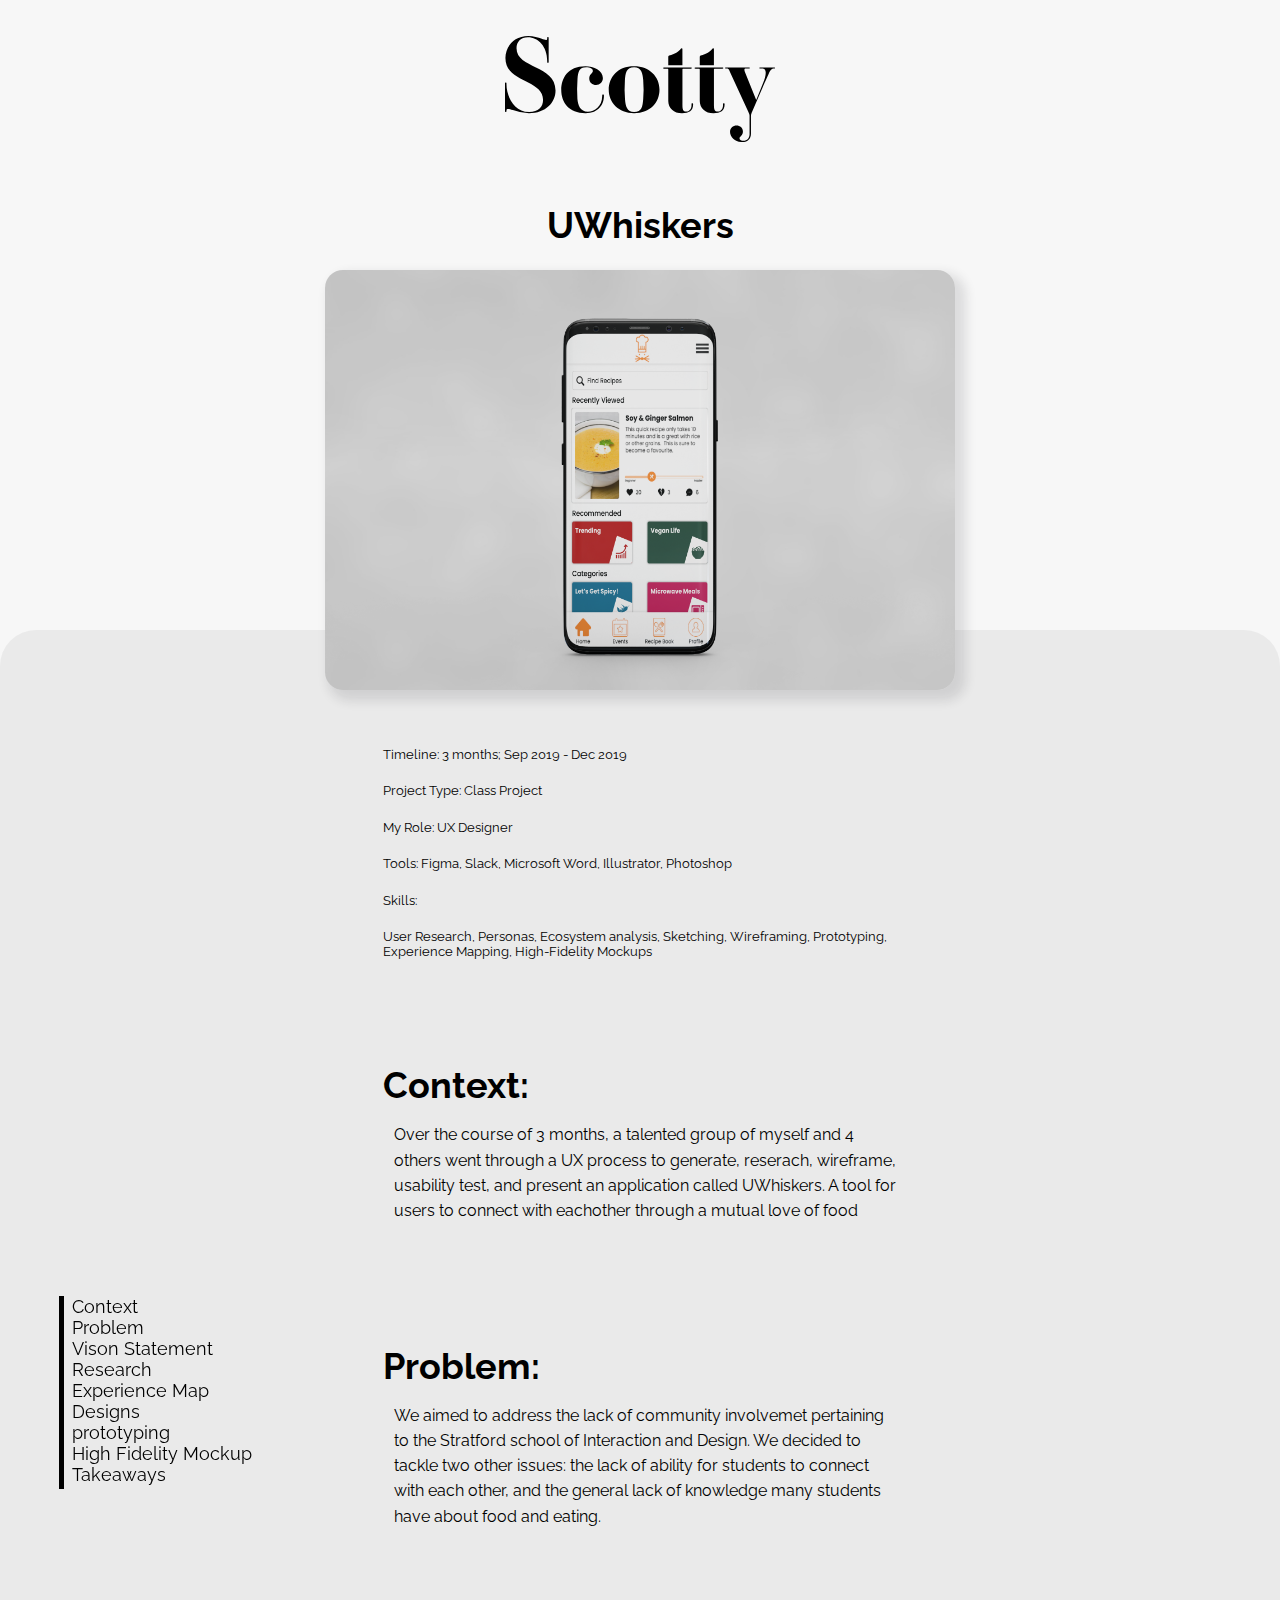
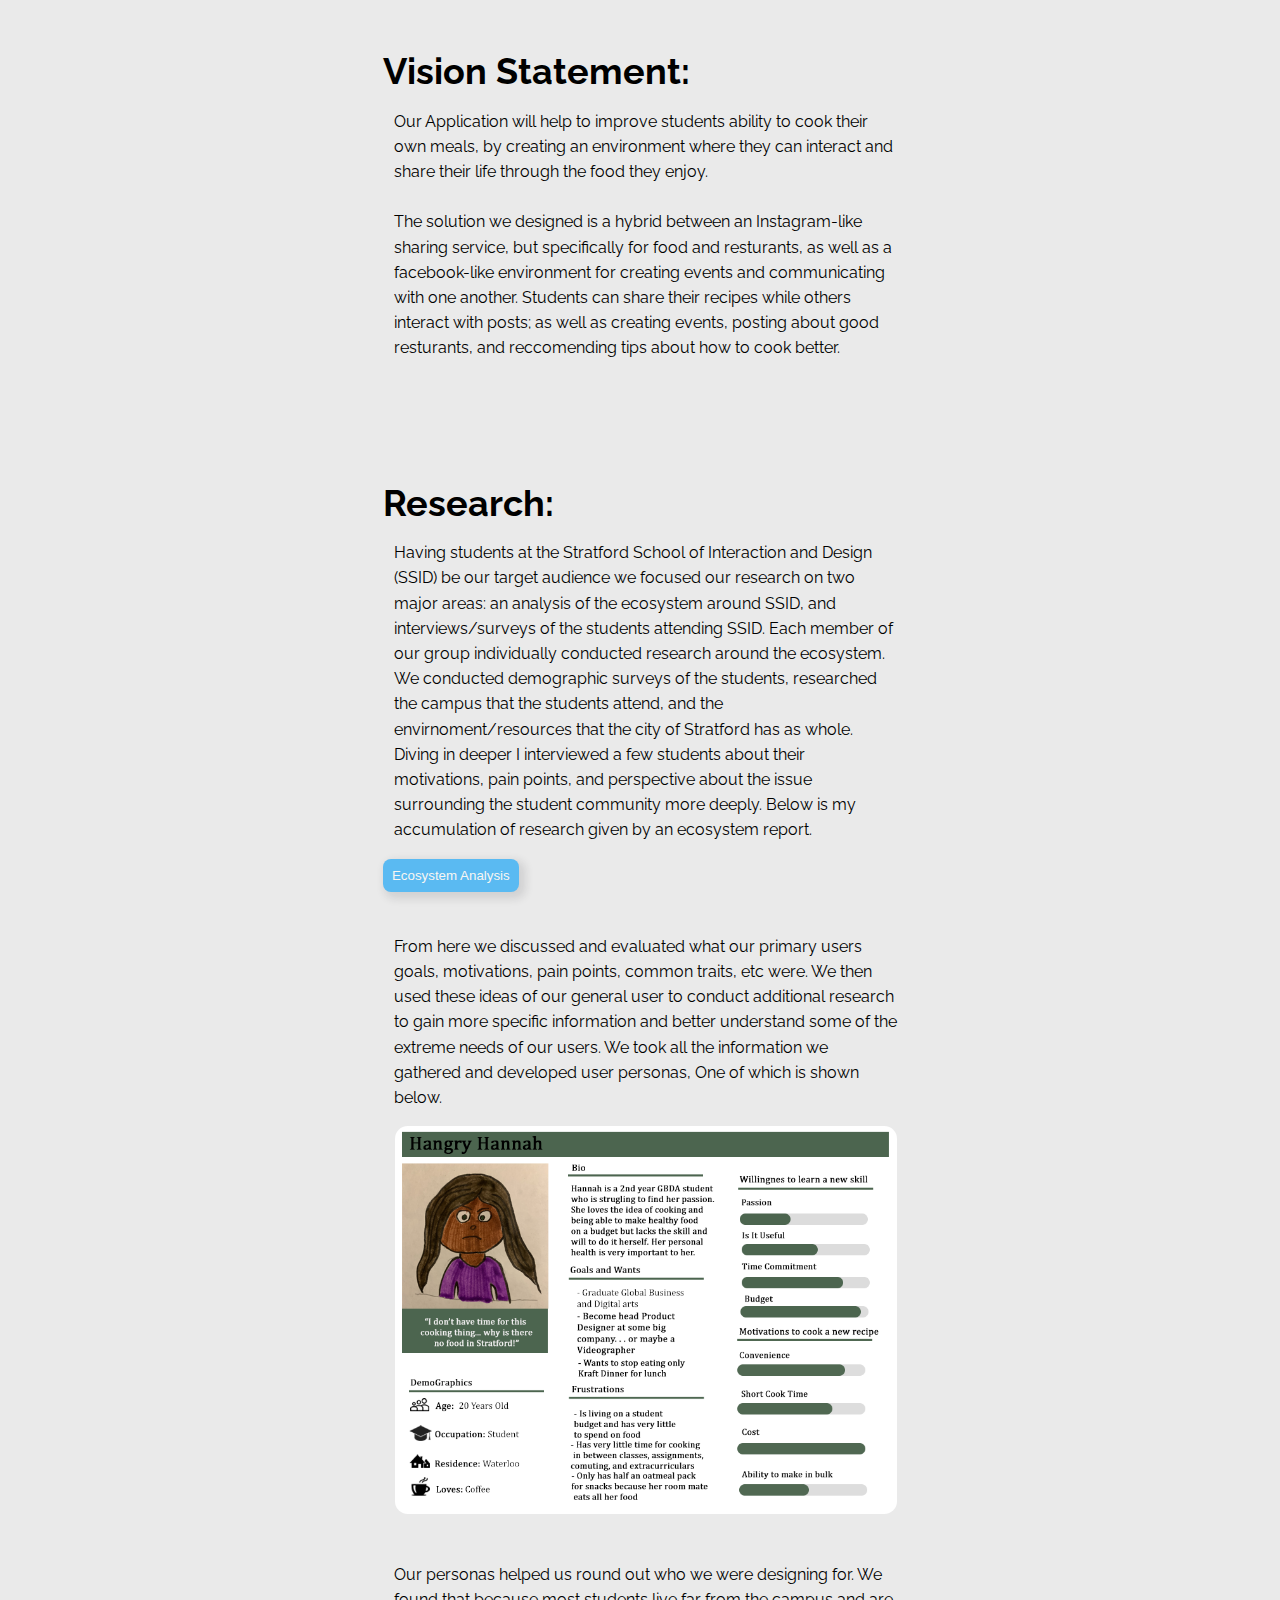
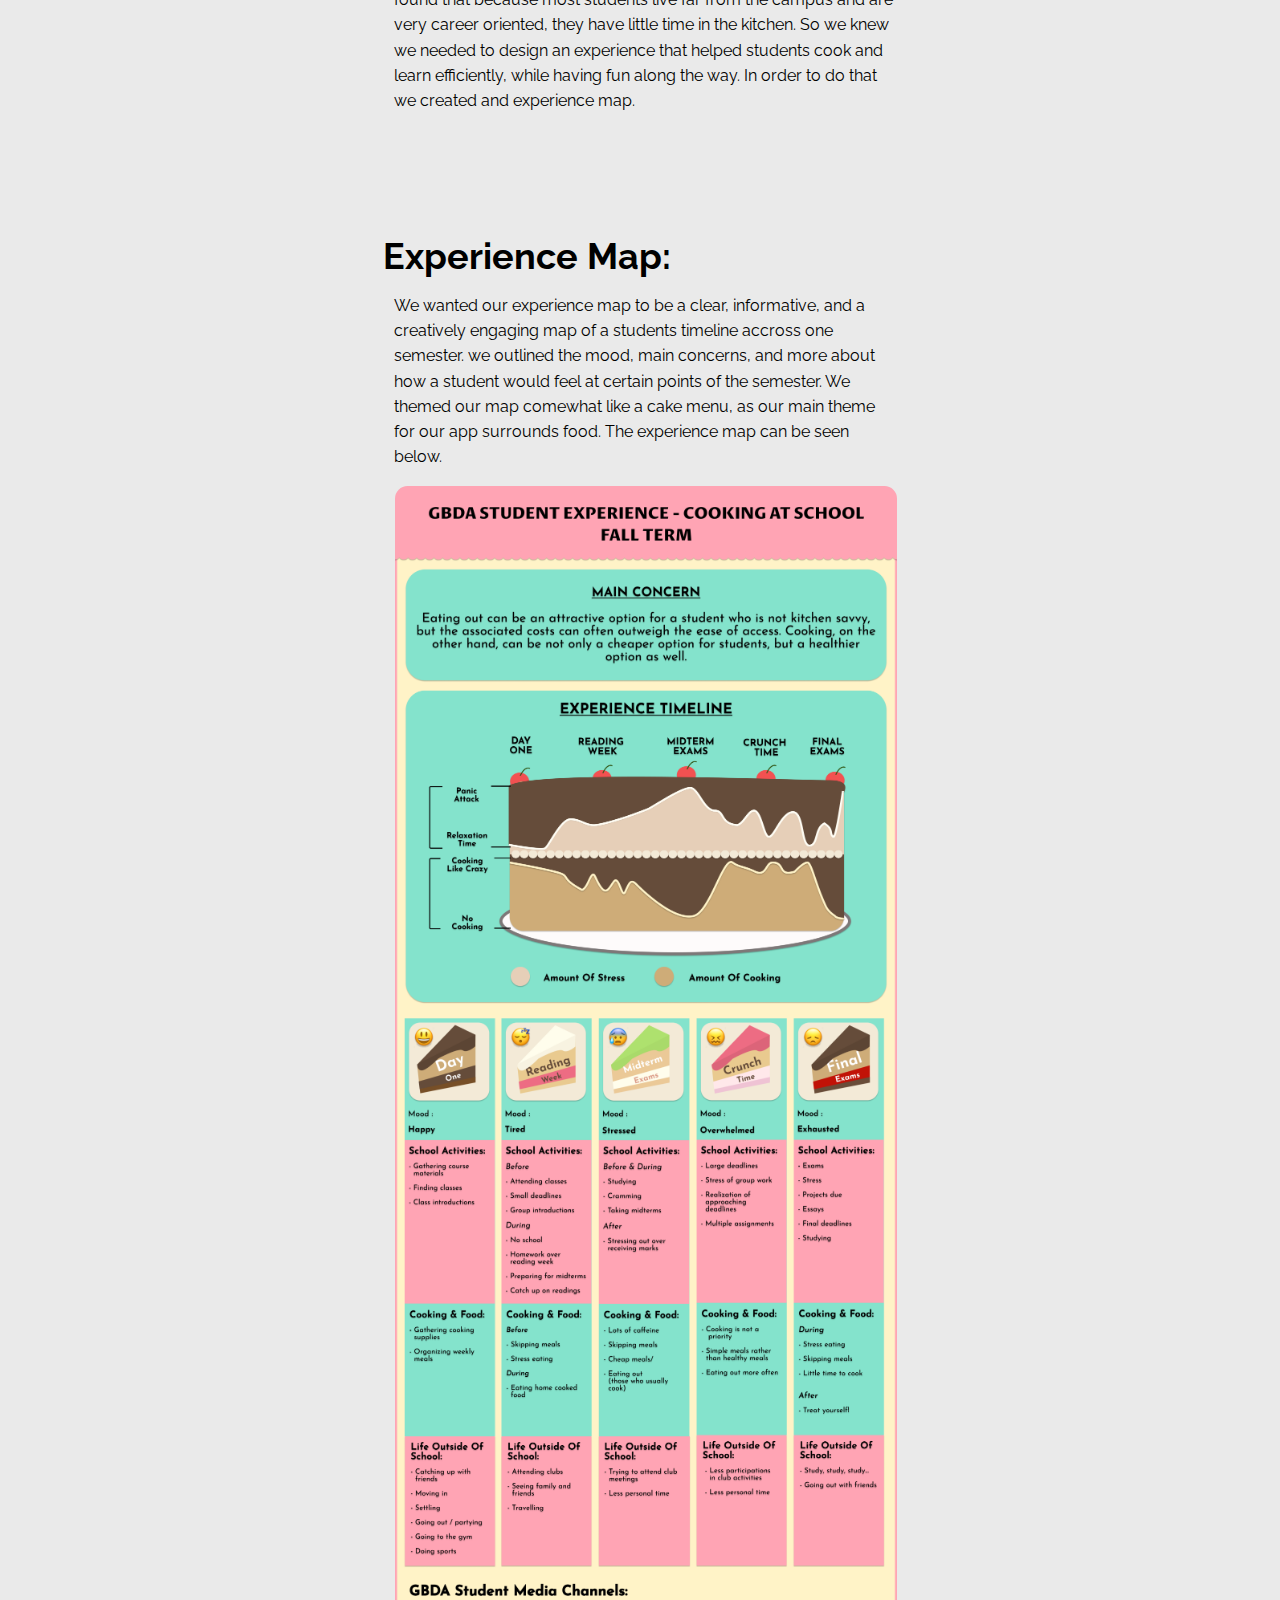
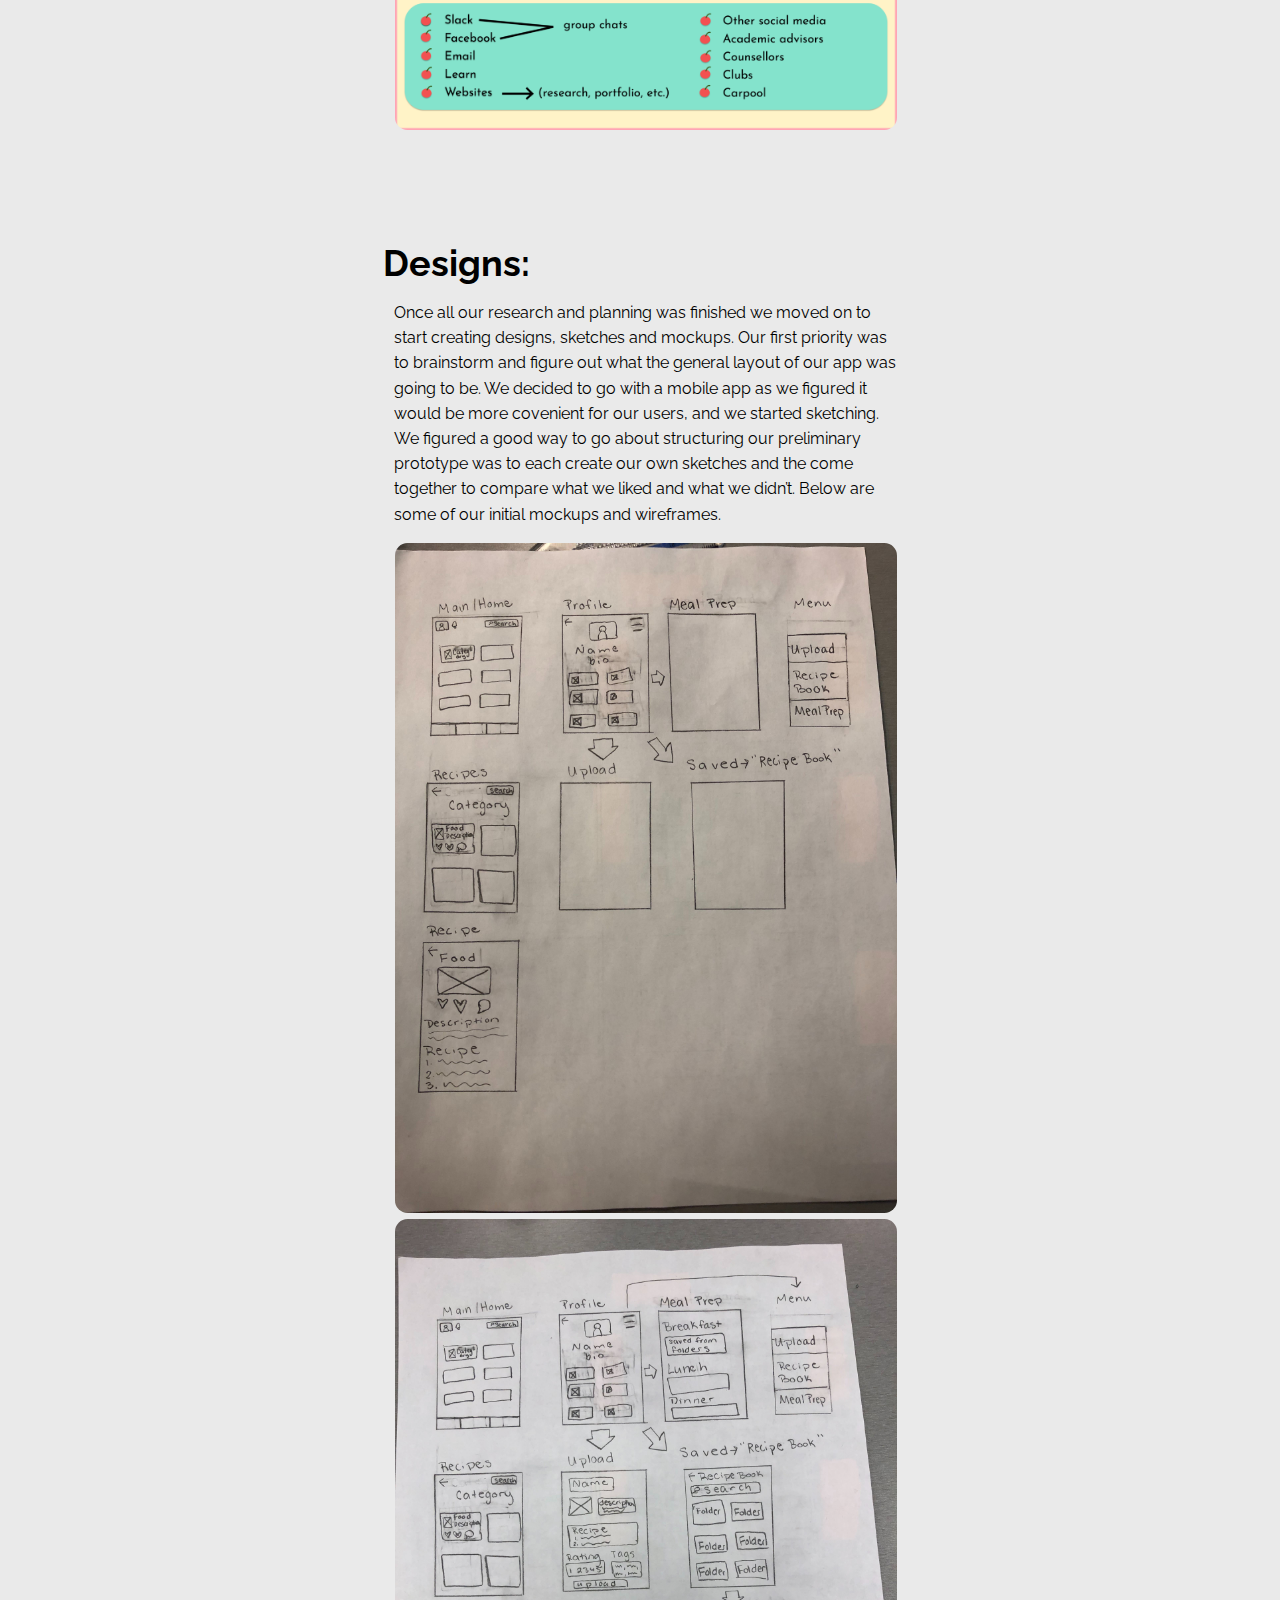
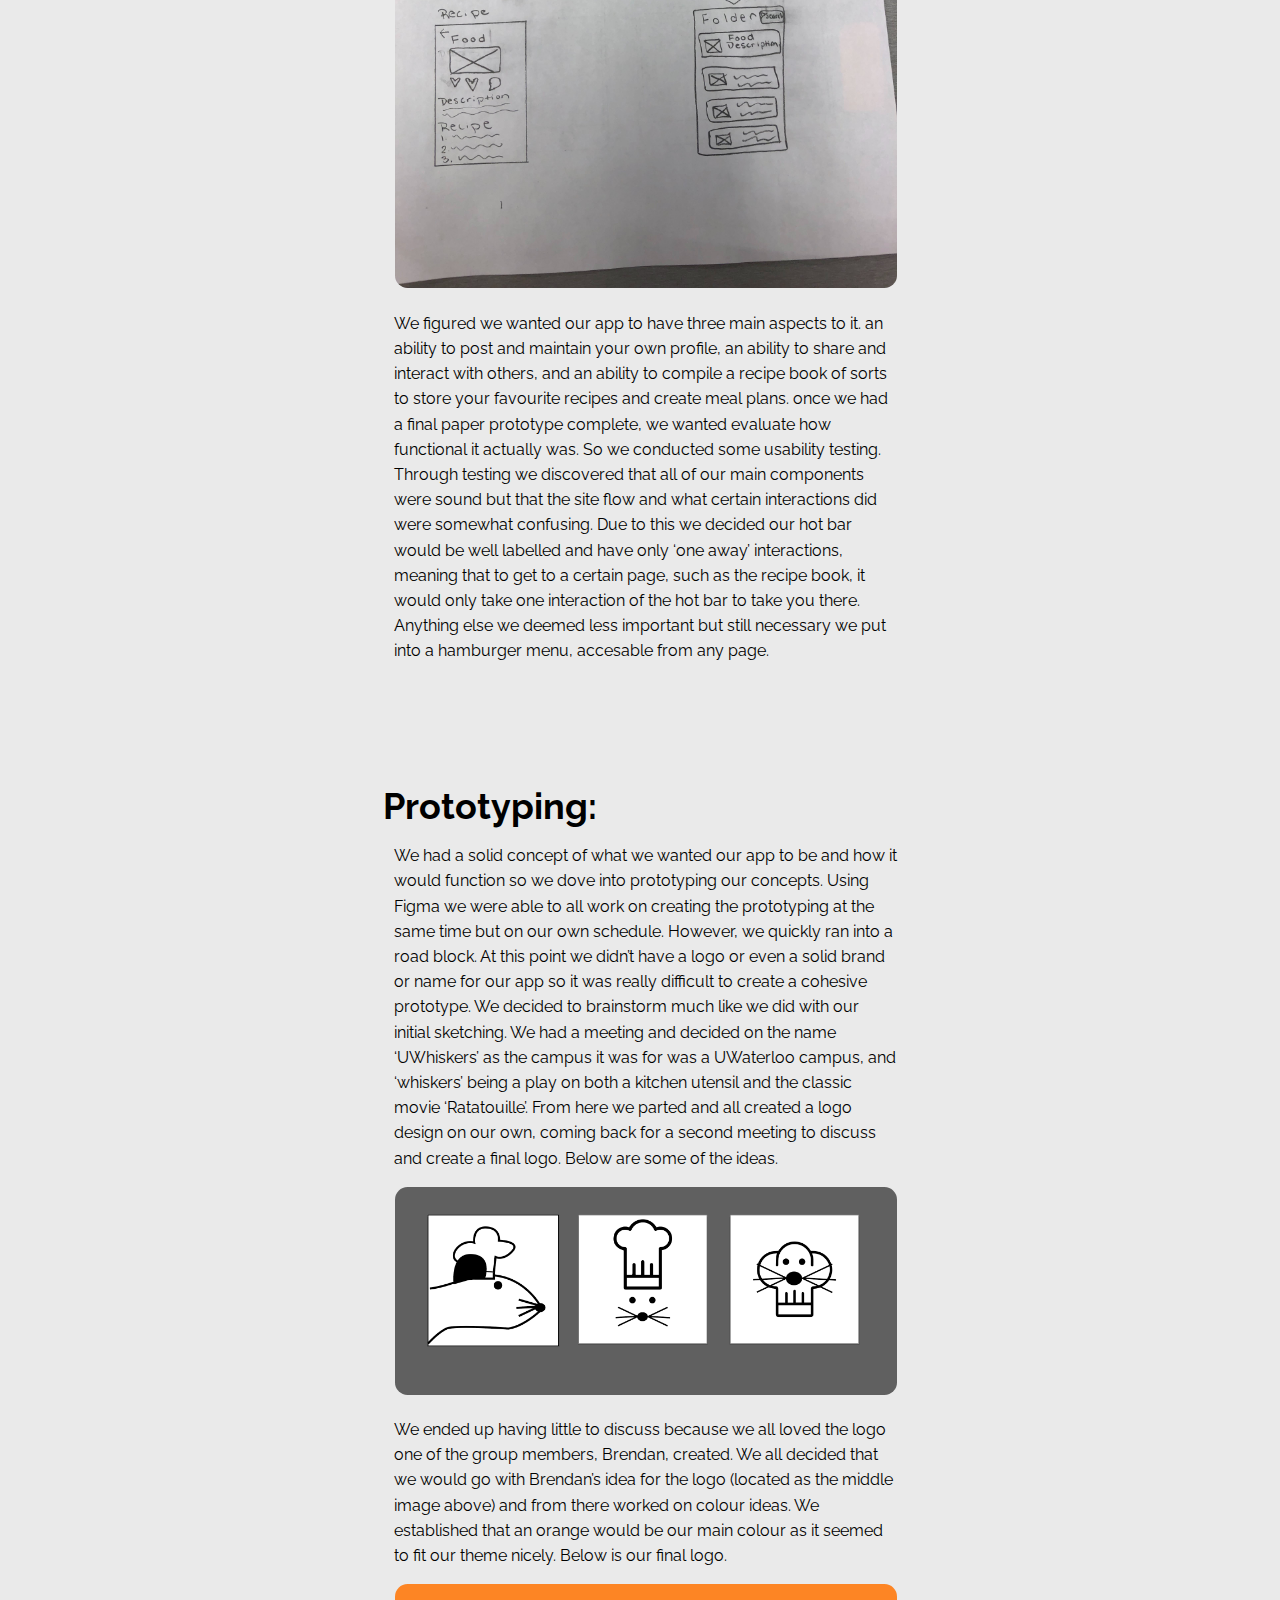
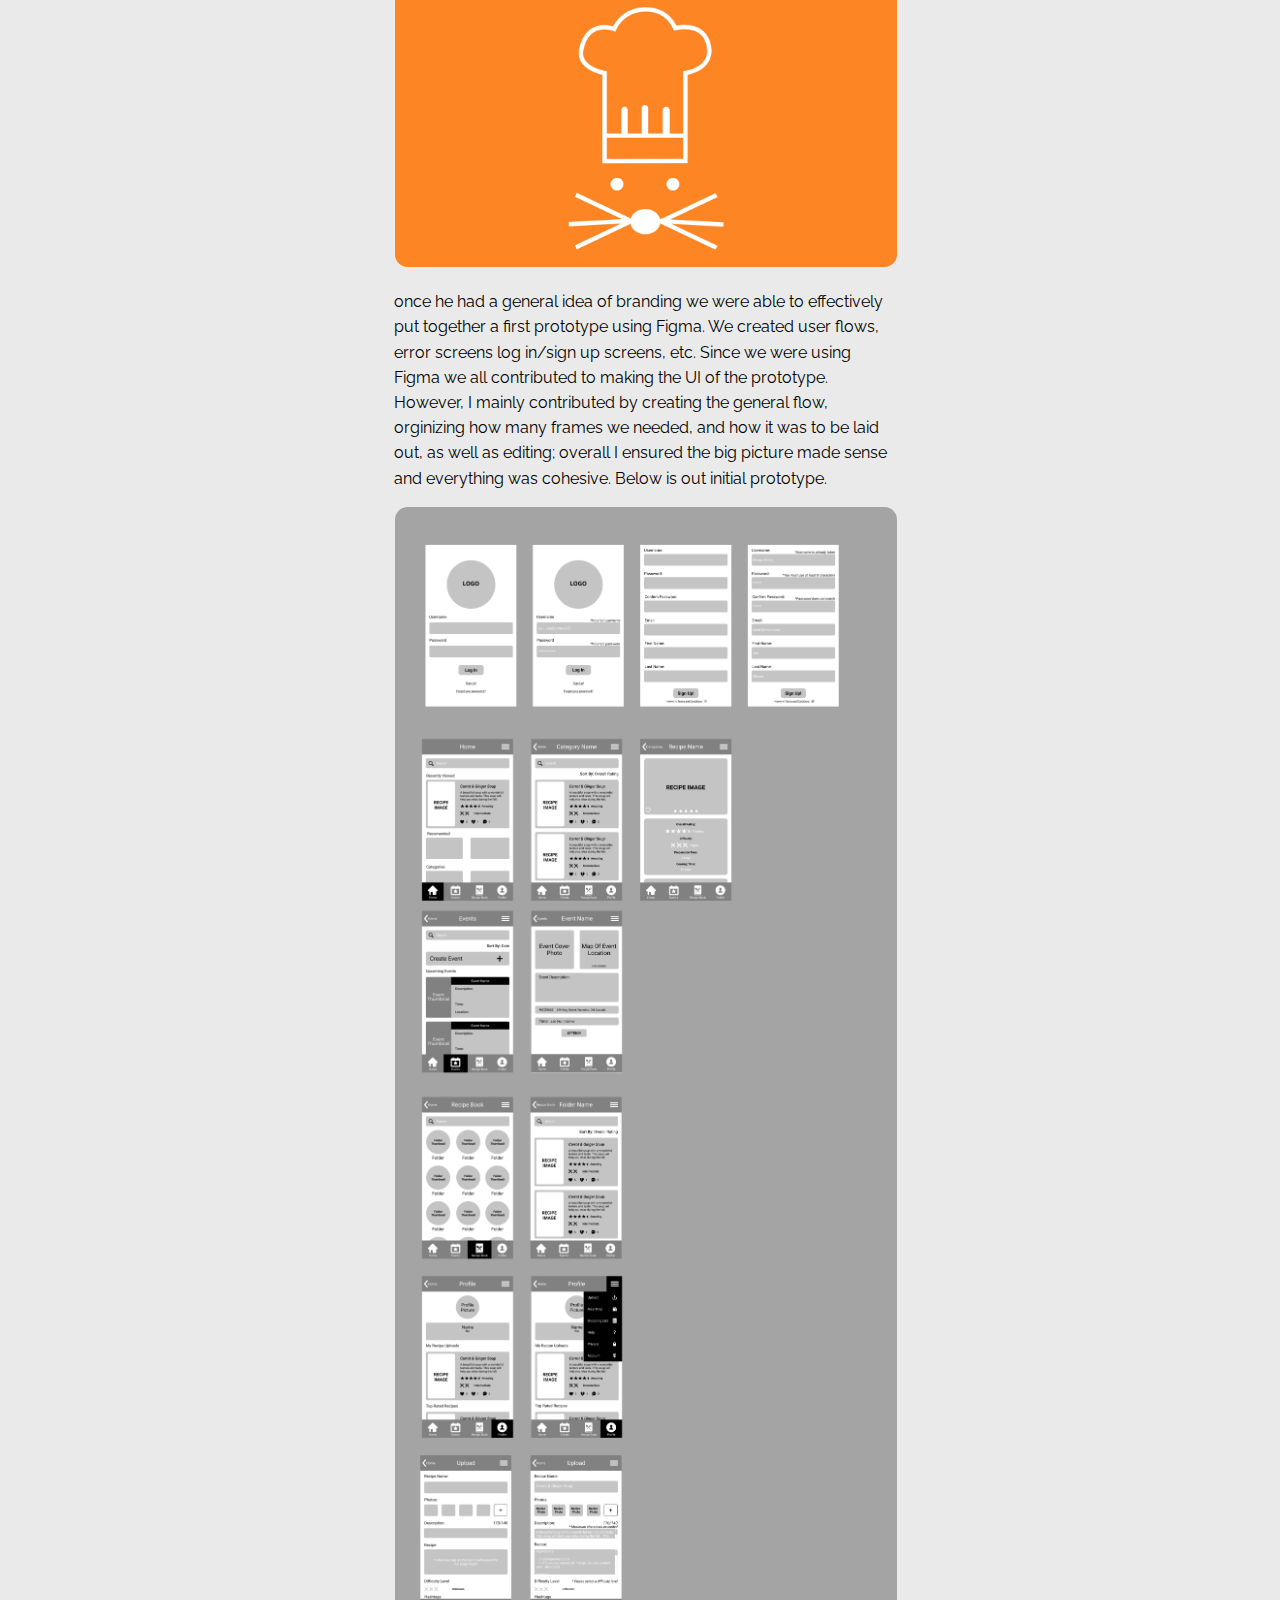
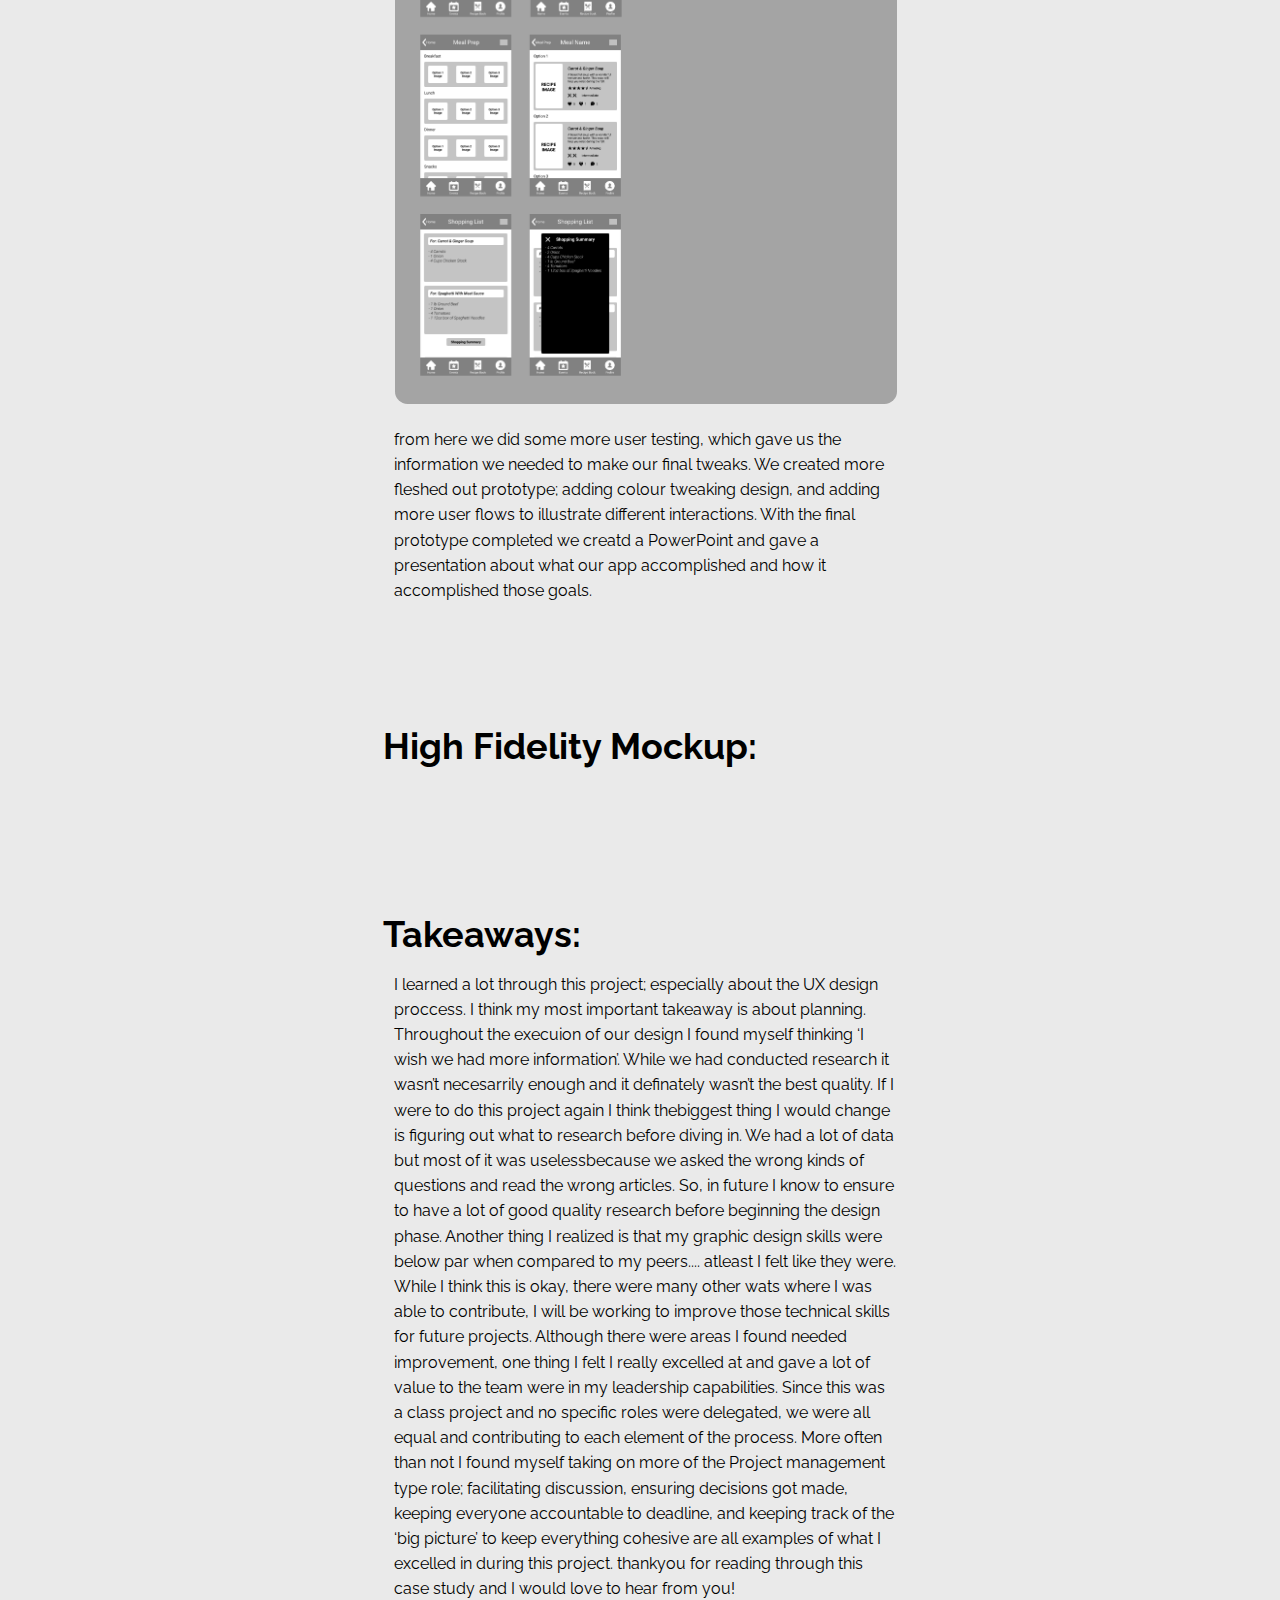
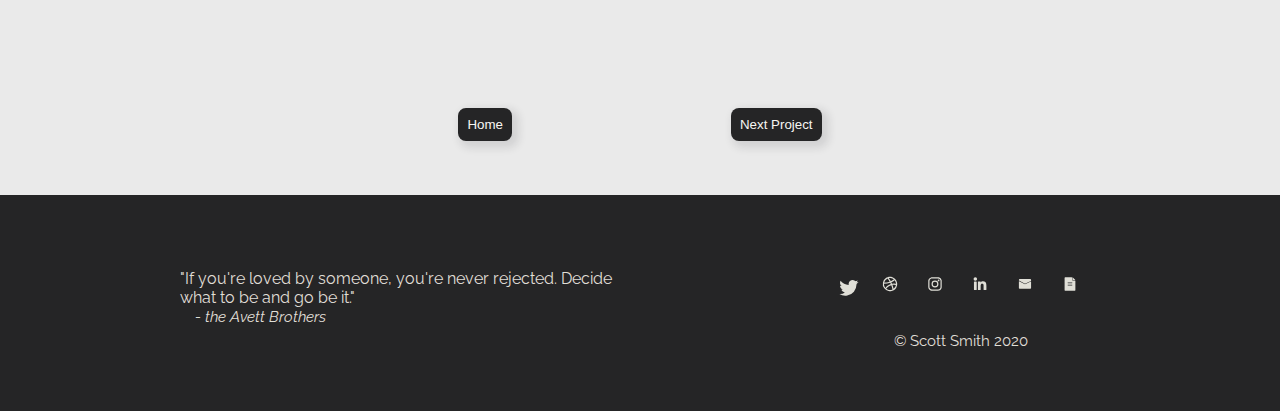
==== commit 5416fa57: "updated all files" ====
--- a/case_study_1/case_study_1.html
+++ b/case_study_1/case_study_1.html
@@ -3,7 +3,12 @@
   <head>
     <meta charset="utf-8">
     <title> scottysmith/uwhiskers</title>
-    <link rel="stylesheet" href="/../styles/styles.css">
+    <link rel="stylesheet" href="../styles/styles.css">
+    <link href="https://fonts.googleapis.com/css2?family=Raleway:wght@400;800&display=swap" rel="stylesheet">
+
+    <meta name="viewport" content="width=device-width,initial-scale=1,maximum-scale=1,user-scalable=no">
+<meta http-equiv="X-UA-Compatible" content="IE=edge,chrome=1">
+<meta name="HandheldFriendly" content="true">
   </head>
   <body>
     <!-- this is the header and header image -->
@@ -11,9 +16,10 @@
 
 
     <header class = casestudy-head>
-      <div class="logo">
+    <a class="logo" href="../index.html"><div class="logo" >
         <svg xmlns="http://www.w3.org/2000/svg" viewBox="0 0 515.1 202.37"><path d="M22,23.6C22,10.49,30.27,2.22,43.58,2.22c20,0,36.93,17.75,36.93,45.39v1.82c0,1.41.4,1.82,1.41,1.82.8,0,1.41-.41,1.41-1.82V3.83c0-1.41-.61-1.82-1.41-1.82-1,0-1.41.41-1.41,1.82V5.45c0,4.43-5.45,1.61-10.29,0C63.15,2.82,54.48,0,44.59,0,15.74,0,.81,21.38.81,42.17c0,47.61,71.83,40.55,71.83,79.69,0,13.52-8.88,23.21-26.64,23.21-29.66,0-43.17-31.88-43.17-52.46v-2c0-1.41-.61-1.81-1.42-1.81S0,89.18,0,90.59v52.66c0,1.62.61,2,1.61,2,.61,0,1.22-.4,1.22-2V142c0-4.44,5-3,12.1-.6a87.66,87.66,0,0,0,30.87,5.85c32.08,0,50.64-20.78,50.64-43.38C96.44,55.69,22,62.54,22,23.6Z"/><path d="M187.24,111.78c-1.62,0-1.82.8-1.82,3.22,0,19.37-14.73,29.46-27.24,29.46-14.73,0-19-12.3-20-24.21a275.06,275.06,0,0,1,.2-38.74c1.21-13.32,3.43-21.79,16.34-21.79,7.67,0,12.92,2.42,12.92,6.86s-6.86,5.65-6.86,14.33c0,7.87,6.25,12.51,12.91,12.51,7.26,0,13.11-5,13.11-13.12,0-15.13-17.55-22.8-33.29-22.8-34.3,0-46.2,23.61-46.2,45.2,0,24.21,14.32,44.59,46.4,44.59,25.22,0,35.11-17.56,35.11-33.29C188.85,112.58,188.45,111.78,187.24,111.78Z"/><path d="M246.15,57.5c-31.07,0-48.22,20.38-48.22,45.2,0,24.21,18.36,44.59,48.42,44.59,31.07,0,48.43-20.38,48.43-45.2C294.78,77.88,276.21,57.5,246.15,57.5Zm17.55,62.75c-1,13.52-2.42,24.82-17.35,24.82-13.92,0-16.34-11.5-17.35-24.21a242.36,242.36,0,0,1-.2-36.32c1-13.52,2.62-24.82,17.55-24.82,13.72,0,16.34,11.5,17.35,24.21A218,218,0,0,1,263.7,120.25Z"/><path d="M337.34,23.2a1.75,1.75,0,0,0-1.81,1.21c-3.63,5.25-11.91,10.29-22.2,12.91A2.61,2.61,0,0,0,311.52,40V56h27V24.81C338.55,23.6,338.15,23.2,337.34,23.2Zm20,105.12c-1.62,0-1.41,1.21-1.41,3.23,0,8.07-4.44,12.51-9.89,12.51-6.26,0-7.47-4-7.47-12.51V63.76c0-.61.41-1.42,2-1.42h13.92c1.42,0,2-.4,2-1.21s-.4-1.21-2-1.21h-51c-1.42,0-2,.41-2,1.21s.4,1.21,2,1.21h6.05c1.61,0,2,.81,2,1.42v60.12c0,13.92,10.49,23.41,26.23,23.41,13.31,0,21.18-4.24,21.18-16.95C358.93,128.72,358.33,128.32,357.32,128.32Z"/><path d="M417.44,128.32c-1.61,0-1.41,1.21-1.41,3.23,0,8.07-4.44,12.51-9.88,12.51-6.26,0-7.47-4-7.47-12.51V63.76c0-.61.4-1.42,2-1.42h13.92c1.41,0,2-.4,2-1.21s-.41-1.21-2-1.21H363.57c-1.41,0-2,.41-2,1.21s.4,1.21,2,1.21h6.06c1.61,0,2,.81,2,1.42v60.12c0,13.92,10.5,23.41,26.23,23.41,13.32,0,21.19-4.24,21.19-16.95C419.06,128.72,418.45,128.32,417.44,128.32ZM398.68,24.81c0-1.21-.4-1.61-1.21-1.61a1.77,1.77,0,0,0-1.82,1.21c-3.63,5.25-11.9,10.29-22.19,12.91A2.61,2.61,0,0,0,371.64,40V56h27Z"/><path d="M513.48,59.92H487.26c-1.42,0-1.82.2-1.82,1s.4,1.21,1.82,1.21h3c5.05,0,7.27,2.83,7.27,8.07,0,5.45-2.22,13.12-5.25,20.18l-12.71,31.47h-.4l-21-52c-2.42-6.26-1.41-7.67,1.21-7.67h5.85c1.42,0,1.82-.4,1.82-1.21s-.61-1-1.82-1H421.88c-1.41,0-1.81.2-1.81,1s.4,1.21,1.81,1.21h2c2.42,0,3.23,1.41,6.05,7.87l34.1,73.85c1.41,3.23,2.63,6,2.63,8.07v35.51C466.68,194.7,462,200,455,200c-3.63,0-7.46-1.62-7.46-4.64,0-3.63,6.45-4.84,6.45-12.92,0-7.26-5.65-11.5-12.1-11.5-6.86,0-12.51,4.85-12.51,12.11,0,10.29,10.89,19.37,24.21,19.37,8.27,0,15.74-5.05,15.74-15.74v-34.7c0-2.22,1.21-5.25,2.42-8.07l23.4-54.08c2.43-5,5.25-11.9,7.47-16.54,4-8.27,5.85-11.1,10.89-11.1,1.22,0,1.62-.4,1.62-1.21S514.7,59.92,513.48,59.92Z"/></svg>
       </div>
+    </a>
       <div class="casestudy-title">
         <h1>UWhiskers</h1>
       </div>
@@ -29,66 +35,68 @@
         <span>Timeline: 3 months; Sep 2019 - Dec 2019</span>
         <span>Project Type: Class Project</span>
         <span>My Role: UX Designer</span>
-        <span>Tools: Figma, Slack, Microsoft Word, Illustrato, Photoshop</span>
+        <span>Tools: Figma, Slack, Microsoft Word, Illustrator, Photoshop</span>
         <span>Skills:</span>
         <span>User Research, Personas, Ecosystem analysis, Sketching, Wireframing,
               Prototyping, Experience Mapping, High-Fidelity Mockups</span>
       </div>
-      <div class="context">
+      <div id="Context" class="context">
         <h1>Context:</h1>
         <p>Over the course of 3 months, a talented group of myself and 4 others went
             through a UX process to generate, reserach, wireframe, usability test, and
             present an application called UWhiskers. A tool for users to connect with
             eachother through a mutual love of food</p>
       </div>
-      <div class="problem">
+      <div id="Problem" class="problem">
         <h1>Problem:</h1>
         <p>We aimed to address the lack of community involvemet pertaining to the
-            Stratford school of Interaction and design. We decided to tackle two other
-            issues: the lack of ability for students to connect with each other and the
+            Stratford school of Interaction and
+            Design. We decided to tackle two other
+            issues: the lack of ability for students to connect with each other, and the
             general lack of knowledge many students have about food and eating.</p>
       </div>
-      <div class="vision-statement">
+      <div id="Vision-Statement" class="vision-statement">
         <h1>Vision Statement:</h1>
-        <p>Our Application will help improve students ability to cook their own
+        <p>Our Application will help to improve students ability to cook their own
             meals, by creating an environment where they can interact and share
             their life through the food they enjoy.
+            <br /> <br />
 
             The solution we designed is a hybrid between an Instagram-like sharing
-            service but for food and resturants, as well as a facebook like environment
+            service, but specifically for food and resturants, as well as a facebook-like environment
             for creating events and communicating with one another. Students can share
-            their recipes while others interact with and give feedback as well as creating
+            their recipes while others interact with posts; as well as creating
             events, posting about good resturants, and reccomending tips about how
-            to cook.</p>
-      </div>
-      <div class="research">
+            to cook better.</p>
+      </div>
+      <div id="Research" class="research">
         <h1>Research:</h1>
-        <p>Having students at the Stratford School of Interaction and Design (SSID)
-            we focused our research on two areas: an analysis of the ecosystem around
-            SSID, and interviews/ surveys of the stidents attending SSID. Each member
-            individually conducted research around the ecosystem. we conducted
+        <p>Having students at the Stratford School of Interaction and Design (SSID) be our target audience
+            we focused our research on two major areas: an analysis of the ecosystem around
+            SSID, and interviews/surveys of the students attending SSID. Each member of our group
+            individually conducted research around the ecosystem. We conducted
             demographic surveys of the students, researched the campus that the
-            students attend,  and the envirnoment and resources that the city of Stratford
+            students attend,  and the envirnoment/resources that the city of Stratford
             has as whole. Diving in deeper I interviewed a few students about their
-            motivations, pain points, and perspective about our problem more deeply.
-            below is My accumulation of research given by an ecosystem report.</p>
-            <button class="Ecosystem-link" type="button" name="button">Ecosystem Analysis</button>
+            motivations, pain points, and perspective about the issue surrounding the student community more deeply.
+            Below is my accumulation of research given by an ecosystem report.</p>
+            <a href="images/ecosystem-report.pdf" target="_blank"><button class="ecosystem-link" type="button" name="button">Ecosystem Analysis</button></a>
+            <br /><br />
             <p>From here we discussed and evaluated what our primary users goals,
-                motivations, pain points, common traits, etc were. . . atleast gave ourselves
-                an idea. We thenn used these ideas of our general user to conduct additional
-                research to gain more specific information to better understand some of the
-                exterme needs of our users. We took all the information we gathered and
+                motivations, pain points, common traits, etc were. We then used these ideas of our general user to conduct additional
+                research to gain more specific information and better understand some of the
+                extreme needs of our users. We took all the information we gathered and
                 developed user personas, One of which is shown below. </p>
-                <img class="persona" src="images/persona.png" alt="" />
-                <p>Our personas helped us round out who we are designing for. We found that
+                <img class="persona" src="images/persona.png" alt="" />   <br />  <br />
+                <p>Our personas helped us round out who we were designing for. We found that
                     because most students live far from the campus and are very career oriented,
-                    they have little time in the kitchen. So we new we needed to design an
-                    experience that helped students cook and learn efficiently. In order to do that
+                    they have little time in the kitchen. So we knew we needed to design an
+                    experience that helped students cook and learn efficiently, while having fun along the way. In order to do that
                     we created and experience map.</p>
       </div>
-      <div class="experience-map">
+      <div id="Experience-Map" class="experience-map">
         <h1>Experience Map:</h1>
-        <p>With our experience map we wanted it to be a clear, informative, and a
+        <p>We wanted our experience map to be a clear, informative, and a
             creatively engaging map of a students timeline accross one semester. we
             outlined the mood, main concerns, and more about how a student would
             feel at certain points of the semester. We themed our map comewhat like
@@ -96,7 +104,7 @@
             map can be seen below.</p>
             <img class="xmap" src="images/TeamUranus_xmap.png" alt="">
       </div>
-      <div class="designs">
+      <div id="Designs" class="designs">
         <h1>Designs:</h1>
         <p>Once all our research and planning was finished we moved on to start creating
             designs, sketches and mockups. Our first priority was to brainstorm and figure
@@ -121,7 +129,7 @@
               of the hot bar to take you there. Anything else we deemed less important but
               still necessary we put into a hamburger menu, accesable from any page.</p>
       </div>
-      <div class="prototyping">
+      <div id="Prototype" class="prototyping">
         <h1>Prototyping:</h1>
         <p>We had a solid concept of what we wanted our app to be and how it would
             function so we dove into prototyping our concepts. Using Figma we were able
@@ -157,11 +165,11 @@
                     PowerPoint and gave a presentation about what our app accomplished and
                     how it accomplished those goals. </p>
       </div>
-      <div class="high-fidelity-mockup">
+      <div id="High-Fidelity" class="high-fidelity-mockup">
         <h1>High Fidelity Mockup:</h1>
         <img class="hfm" src="images/User_flows.png" alt="" />
       </div>
-      <div class="takeaways">
+      <div id="Takeaways" class="takeaways">
         <h1>Takeaways:</h1>
         <p>I learned a lot through this project; especially about the UX design proccess. I think my most important takeaway is about planning.
             Throughout the execuion of our design I found myself thinking ‘I wish we had more information’. While we had conducted research
@@ -183,21 +191,21 @@
             thankyou for reading through this case study and I would love to hear from you!</p>
       </div>
       <div class="next-buttons">
-        <button class="previous-casestudy" type="button" name="button">Home</button>
-        <button class="next-casestudy" type="button" name="button">Soup Surreal</button>
+        <a href="../index.html"><button class="previous-casestudy" type="button" name="button">Home</button></a>
+        <a href="../case_study_2/case_study_2.html"><button class="next-casestudy" type="button" name="button">Next Project</button></a>
       </div>
 
       <div class="sidebar">
         <div class="side-line"></div>
-        <span>Context</span> <br />
-        <span>Problem</span> <br />
-        <span>Vison Statement</span> <br />
-        <span>Research</span> <br />
-        <span>Experience Map</span> <br />
-        <span>Designs</span> <br />
-        <span>prototyping</span> <br />
-        <span>High Fidelity Mockup</span> <br />
-        <span>Takeaways</span> <br />
+        <a href="#Context"><span class="side-link">Context</span></a> <br />
+        <a href="#Problem"><span class="side-link">Problem</span></a> <br />
+        <a href="#Vision-Statement"><span class="side-link">Vison Statement</span></a> <br />
+        <a href="#Research"><span class="side-link">Research</span></a> <br />
+        <a href="#Experience-Map"><span class="side-link">Experience Map</span></a> <br />
+        <a href="#Designs"><span class="side-link">Designs</span></a> <br />
+        <a href="#Prototype"><span class="side-link">prototyping</span></a> <br />
+        <a href="#High-Fidelity"><span class="side-link">High Fidelity Mockup</span></a> <br />
+        <a href="#Takeaways"><span class="side-link">Takeaways</span></a> <br />
       </div>
 
     </div>
--- a/styles/styles.css
+++ b/styles/styles.css
@@ -1,7 +1,7 @@
 /* Global styles */
 
 html {
-  font-size: 16px;
+  font-size: 12px;
 }
 
 body {
@@ -164,7 +164,7 @@
   height: 60em;
   width: 100%;
   display: grid;
-  grid-template-columns: 8em auto 8em;
+  grid-template-columns: 1fr auto 1fr;
   grid-template-rows: 13em auto;
   color: #252526;
 }
@@ -173,9 +173,9 @@
   width: 45em;
   grid-column: 2;
   grid-row: 2;
-  justify-self: center;
+  justify-content: center;
   display: grid;
-  grid-template-columns: 15em 5em 25em;
+  grid-template-columns: 25em 5em 25em;
   grid-template-rows: 3.5em repeat(4, 1fr) 3.5em;
 }
 
@@ -264,7 +264,7 @@
   height: 44em;
   width: 100%;
   display: grid;
-  grid-template-columns: 15em 1fr 1fr 15em;
+  grid-template-columns: 1.8fr 1fr 1fr 1.8fr;
   grid-template-rows: 22em 22em;
   grid-gap: 4em 4em;
   margin-bottom: 14em;
@@ -432,6 +432,7 @@
   grid-template-rows: 10em 5em 20em;
 }
 .logo {
+  padding-top: 1em;
  width: 15em;
  height: auto;
  grid-column: 2;
@@ -462,10 +463,20 @@
 }
 .main-content {
   display: grid;
-  grid-template-columns: 2em 41.5em 28.6em 41.5em 2em;
+  grid-template-columns: 2em 1.25fr 1fr 1.25fr 2em;
   grid-template-rows: 1.5em;
   grid-auto-rows: minmax(min-content, max-content);
   grid-row-gap: 5em;
+}
+.main-content p {
+  padding: 0 0 0 0.7em;
+  font-size: 0.9em;
+}
+.main-content img{
+  margin-left: 0.7em;
+  width: 27.9em;
+  height: auto;
+  border-radius: 0.7em;
 }
 .intro-info {
   grid-column: 3;
@@ -473,104 +484,304 @@
   display: grid;
   grid-auto-rows: minmax(min-conten, max-content);
   grid-row-gap: 1.7em;
+  font-size: 0.7em;
 }
 .context {
   grid-column: 3;
   grid-row: 3;
+  line-height: 1.4em;
 }
 .problem {
   grid-column: 3;
   grid-row: 4;
+  line-height: 1.4em;
+
 }
 .vision-statement {
   grid-column: 3;
   grid-row: 5;
+  line-height: 1.4em;
 }
 .research {
   grid-column: 3;
   grid-row: 6;
+  line-height: 1.4em;
 }
 .experience-map {
   grid-column: 3;
   grid-row: 7;
+  line-height: 1.4em;
 }
 .designs  {
   grid-column: 3;
   grid-row: 8;
+  line-height: 1.4em;
 }
 .prototyping {
   grid-column: 3;
   grid-row: 9;
+  line-height: 1.4em;
 }
 .high-fidelity-mockup {
   grid-column: 3;
   grid-row: 10;
+  line-height: 1.4em;
 }
 .takeaways {
   grid-column: 3;
   grid-row: 11;
+  line-height: 1.4em;
 }
 .next-buttons {
   grid-column: 3;
   grid-row: 12;
-}
-.persona {
-  width: 28.60em;
-  height: auto;
-}
-.xmap {
-  width: 28.6em;
-  height: auto;
-}
-.wireframe-1 {
-  width: 28.6em;
-  height: auto;
-}
-.wireframe-2 {
-  width: 28.6em;
-  height: auto;
-}
-.mock-logos {
-  width: 28.6em;
-  height: auto;
-}
-.uwhiskers-logo {
-  width: 28.6em;
-  height: auto;
-}
-.low-fidelity-mockup {
-  width: 28.6em;
-  height: auto;
-}
-.hfm {
-  width: 28.6em;
-  height: auto;
-}
-
+  justify-self: center;
+  margin-bottom: 3em;
+}
+.previous-casestudy {
+  margin: 0 8em 0 -8em;
+  padding: 0.7em;
+  border-radius: 0.6em;
+  border: none;
+  background-color: #252526;
+  color: #F7F6F2;
+  box-shadow: 0.3em 0.3em 0.6em 0.2em rgba(37, 37, 38, 0.12);
+}
+.next-casestudy {
+  margin: 0 -8em 0 8em;
+  padding: 0.7em;
+  border-radius: 0.6em;
+  border: none;
+  background-color: #252526;
+  color: #F7F6F2;
+  box-shadow: 0.3em 0.3em 0.6em 0.2em rgba(37, 37, 38, 0.12);
+}
 .sidebar {
   position: sticky;
   top: 8em;
   z-index: 5;
   margin: 37em 0 0 4em;
+  white-space:nowrap;
 }
 .side-line {
   border-left: 0.3em solid black;
-  height: 15.7em;
+  height: 10.7em;
   position: absolute;
   margin-left: -0.7em;
 }
-
-
-
-
-@media screen and (min-width: 900px) {
-  html {
-    font-size: 18px;
-  }
-}
-
+.sidebar span {
+  white-space: nowrap;
+}
+.side-link:hover {
+  font-size: 1.3em;
+  color: #A6A5A2;
+}
+.ecosystem-link {
+  padding: 0.7em;
+  border-radius: 0.6em;
+  border: none;
+  background-color: #5ABAF2;
+  color: #F7F6F2;
+  box-shadow: 0.3em 0.3em 0.6em 0.2em rgba(37, 37, 38, 0.12);
+
+}
+
+/* casestudy two styles */
+
+.soup_surreal_mockup_photo {
+  width: 32em;
+  height: auto;
+  border-radius: 1em;
+  box-shadow: 0.4em 0.4em 0.6em 0.2em rgba(37, 37, 38, 0.12);
+
+}
+
+.site {
+  grid-column: 3;
+  grid-row: 11;
+  line-height: 1.4em;
+}
+
+.takeaways-soupsurreal {
+  grid-column: 3;
+  grid-row: 12;
+  line-height: 1.4em;
+}
+
+.next-buttons-soupsurreal {
+  grid-column: 3;
+  grid-row: 13;
+  justify-self: center;
+  margin-bottom: 3em;
+}
+.website-link {
+  padding: 0.7em;
+  border-radius: 0.6em;
+  border: none;
+  background-color: #5ABAF2;
+  color: #F7F6F2;
+  box-shadow: 0.3em 0.3em 0.6em 0.2em rgba(37, 37, 38, 0.12);
+}
+.side-line-soup {
+  border-left: 0.3em solid black;
+  height: 9.6em;
+  position: absolute;
+  margin-left: -0.7em;
+}
+
+/* case study 3 styles */
+.pro365_mockup_photo {
+  height: 27em;
+  width: auto;
+  border-radius: 0.6em;
+  box-shadow: 0.4em 0.4em 0.6em 0.2em rgba(37, 37, 38, 0.12);
+}
+.starting-off {
+  grid-column: 3;
+  grid-row: 6;
+  line-height: 1.4em;
+}
+.learning-new-concepts {
+  grid-column: 3;
+  grid-row: 7;
+  line-height: 1.4em;
+}
+.motion-design {
+  grid-column: 3;
+  grid-row: 8;
+  line-height: 1.4em;
+}
+.learning-ui {
+  grid-column: 3;
+  grid-row: 9;
+  line-height: 1.4em;
+}
+.bad-times {
+  grid-column: 3;
+  grid-row: 10;
+  line-height: 1.4em;
+}
+.good-times {
+  grid-column: 3;
+  grid-row: 11;
+  line-height: 1.4em;
+}
+.takeaways-pro365 {
+  grid-column: 3;
+  grid-row: 12;
+  line-height: 1.4em;
+}
+.next-buttons-pro365 {
+  grid-column: 3;
+  grid-row: 13;
+  justify-self: center;
+  margin-bottom: 3em;
+}
+.pro365_mockup_photo {
+  width: 32em;
+  height: auto;
+  border-radius: 1em;
+  box-shadow: 0.4em 0.4em 0.6em 0.2em rgba(37, 37, 38, 0.12);
+}
+.side-line-pro365 {
+  border-left: 0.3em solid black;
+  height: 11.8em;
+  position: absolute;
+  margin-left: -0.7em;
+}
+/* media queries */
+
+
+/* @media screen and (min-width: 320px){
+  body {
+    font-size: 0.45rem;
+  }
+@media screen and (min-width: 480px) {
+  body {
+    font-size: 0.6rem;
+  } */
+
+@media screen and (min-width: 929px) {
+  body {
+    font-size: 0.9rem;
+  }
+
+}
 @media screen and (min-width: 1200px) {
-  html {
-    font-size: 20px;
-  }
-}
+  body {
+    font-size: 1.5rem;
+  }
+}
+@media screen and (min-width: 1900px) {
+  body {
+    font-size: 2.2rem;
+  }
+}
+
+@media screen and (max-width: 928px){
+
+  .bio-container {
+    height: 24em;
+    width: 45em;
+    grid-column: 2;
+    grid-row: 2;
+    justify-self: center;
+    display: grid;
+    grid-template-columns: 1fr;
+    grid-template-rows: auto repeat(4, 1fr) 3.5em;
+  }
+  .bold {
+    grid-column: 1;
+    justify-self: center;
+  }
+  .bio-photo-container {
+    grid-row: 1;
+    justify-self: center;
+  }
+  .p1 {
+    grid-column: 1;
+    justify-self: center;
+    text-align: center;
+  }
+  .p2 {
+    grid-column: 1;
+    justify-self: center;
+    text-align: center;
+
+  }
+  .p3 {
+    grid-column: 1;
+    justify-self: center;
+    text-align: center;
+  }
+  .caseStudies {
+    grid-template-columns: 1fr;
+    grid-template-rows: repeat(3, 1fr);
+    grid-row-gap: 4em;
+    height: auto;
+  }
+.cs-container1{
+  grid-column: 1;
+  grid-row: 1;
+  justify-self: center;
+}
+.cs-container2{
+  grid-column: 1;
+  grid-row: 2;
+  justify-self: center;
+
+}
+.cs-container3{
+  grid-column: 1;
+  grid-row: 3;
+}
+}
+
+@media screen and (max-width: 768px){
+  body {
+    font-size: 0.7rem;
+  }
+  @media screen and (max-width: 480px) {
+    body {
+      font-size: 0.6rem;
+    }
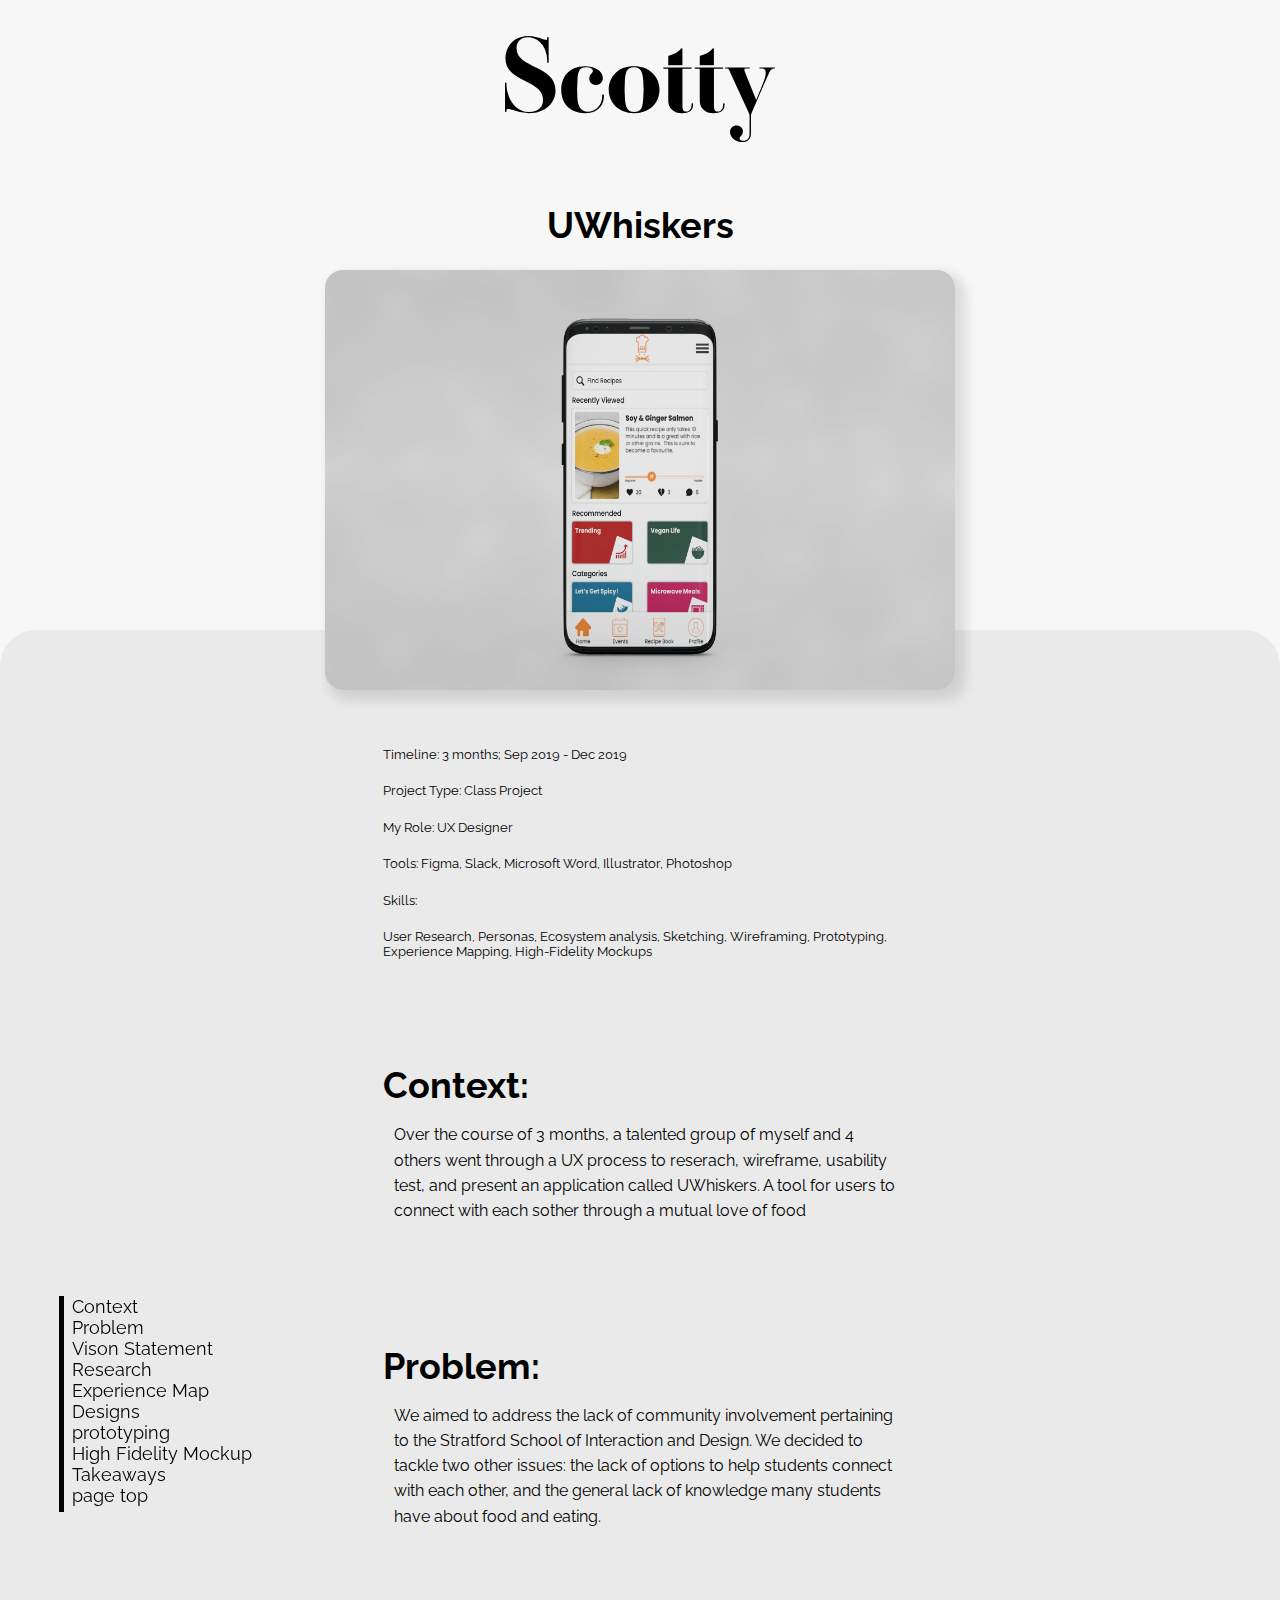
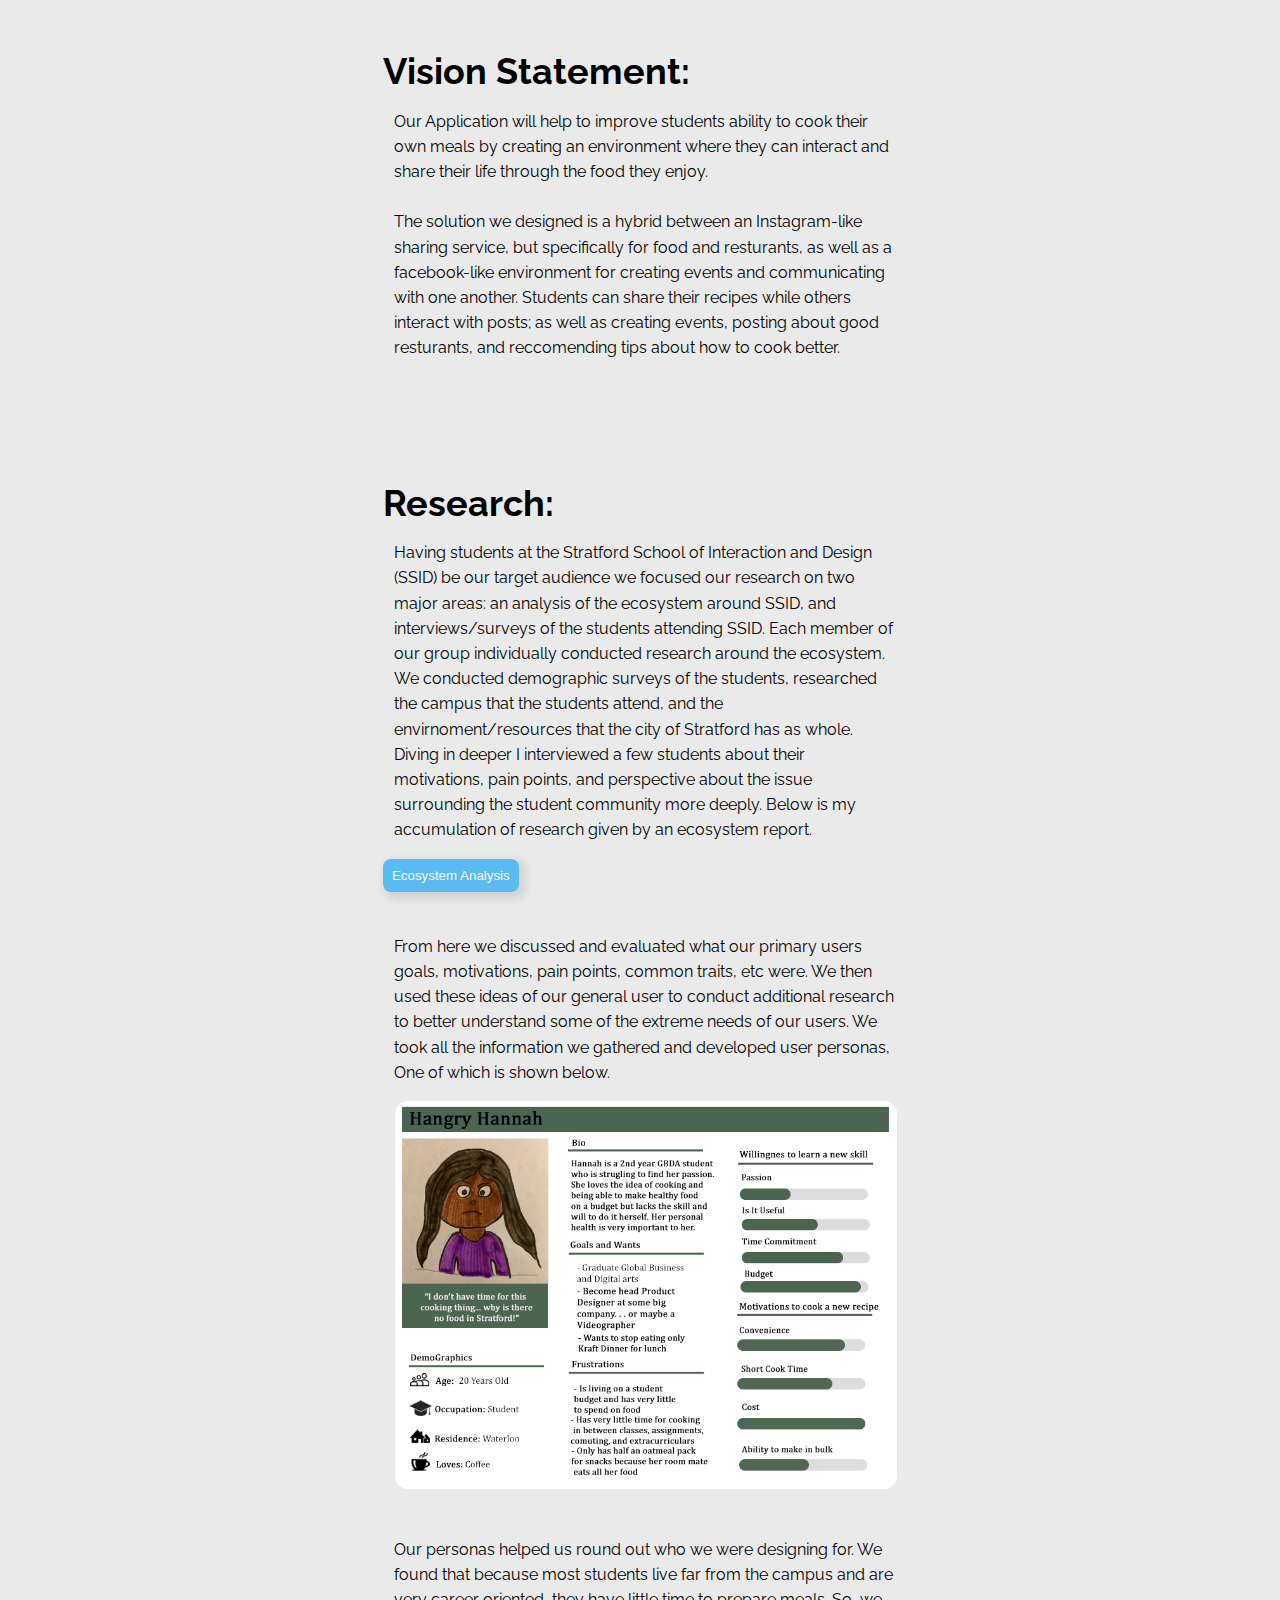
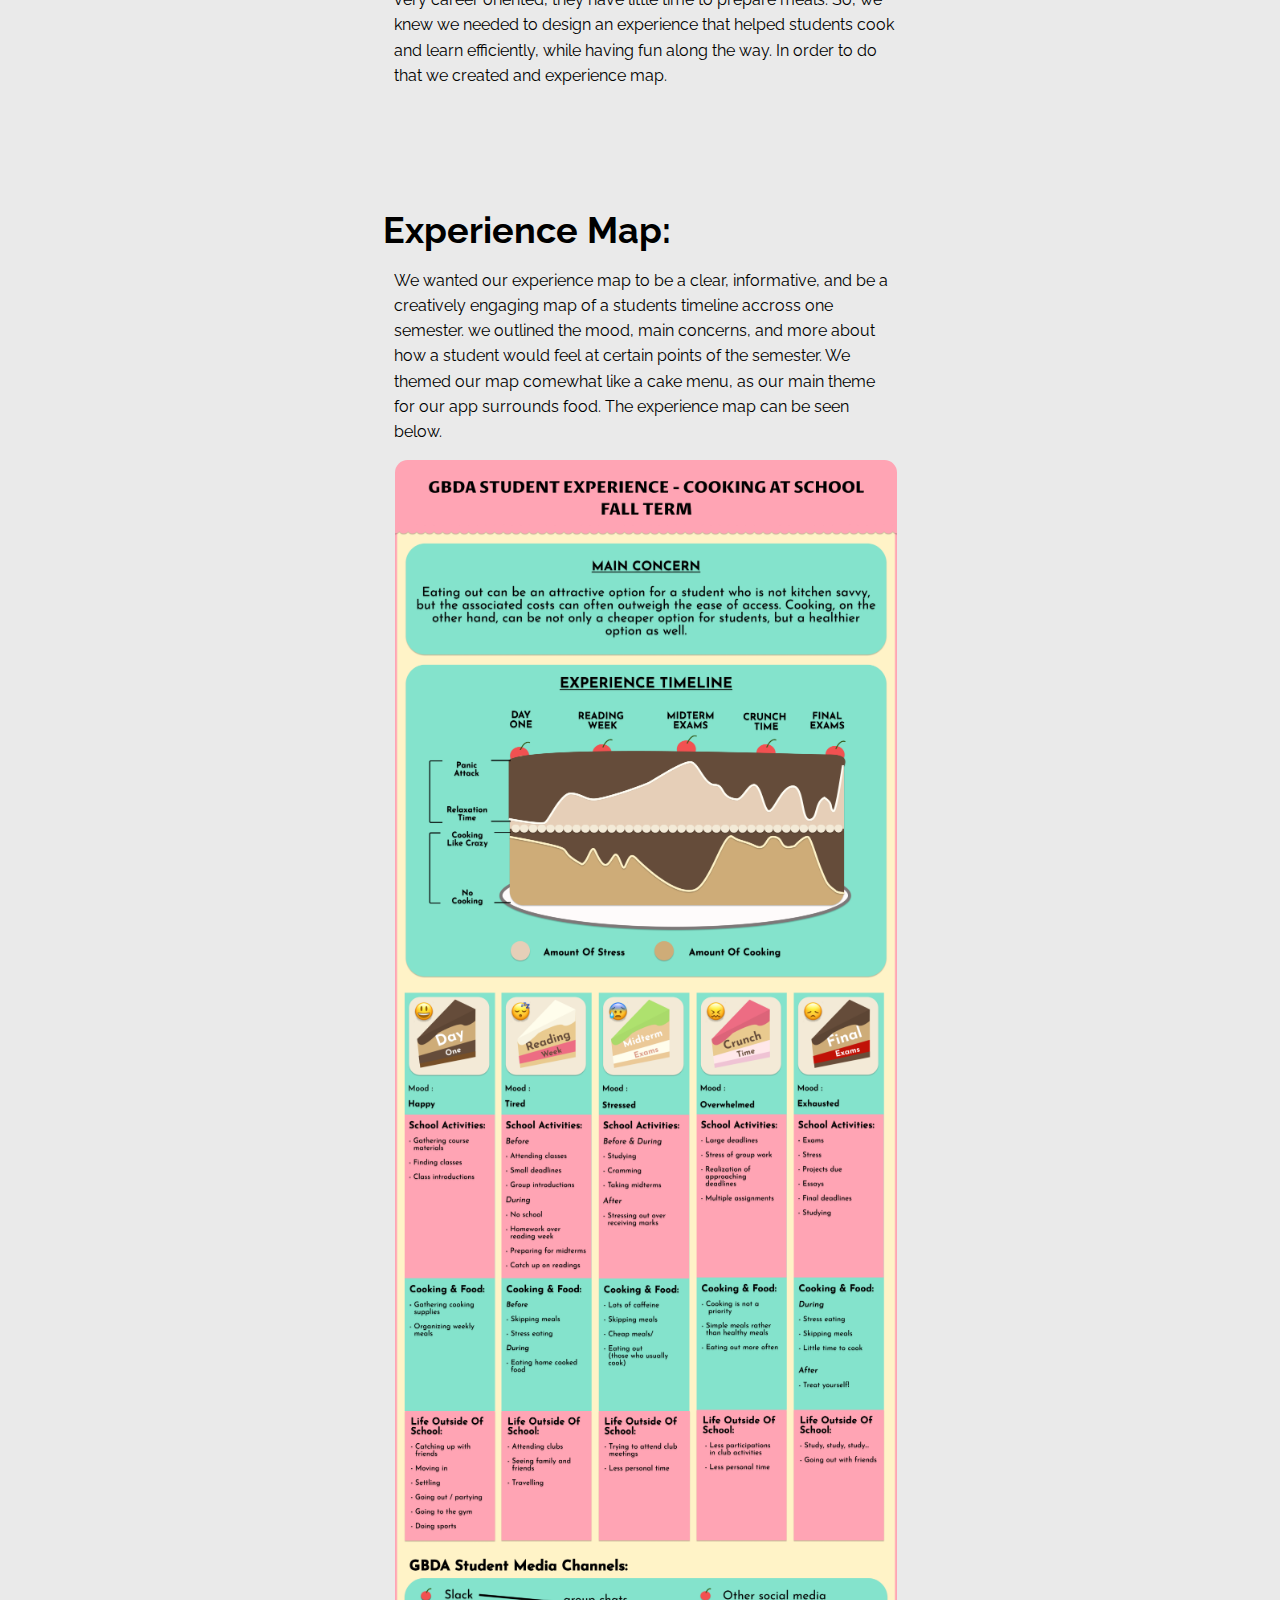
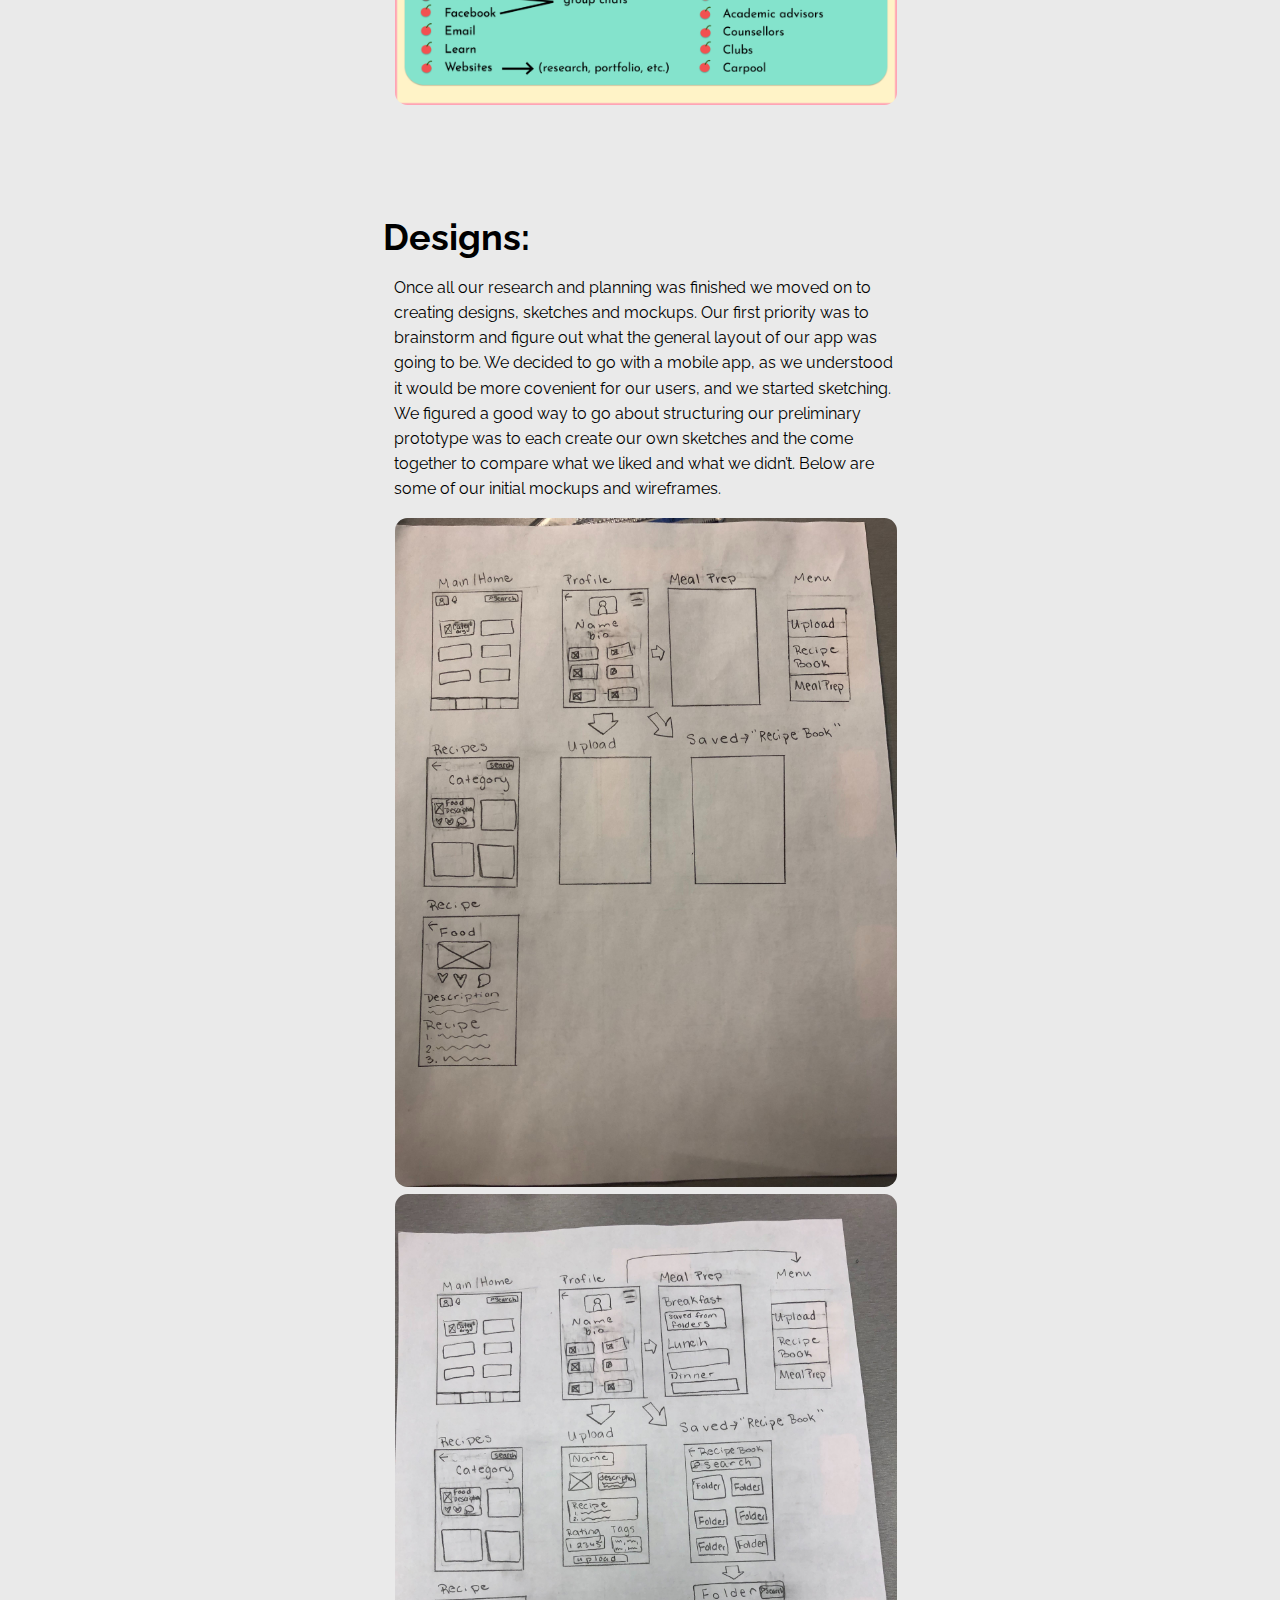
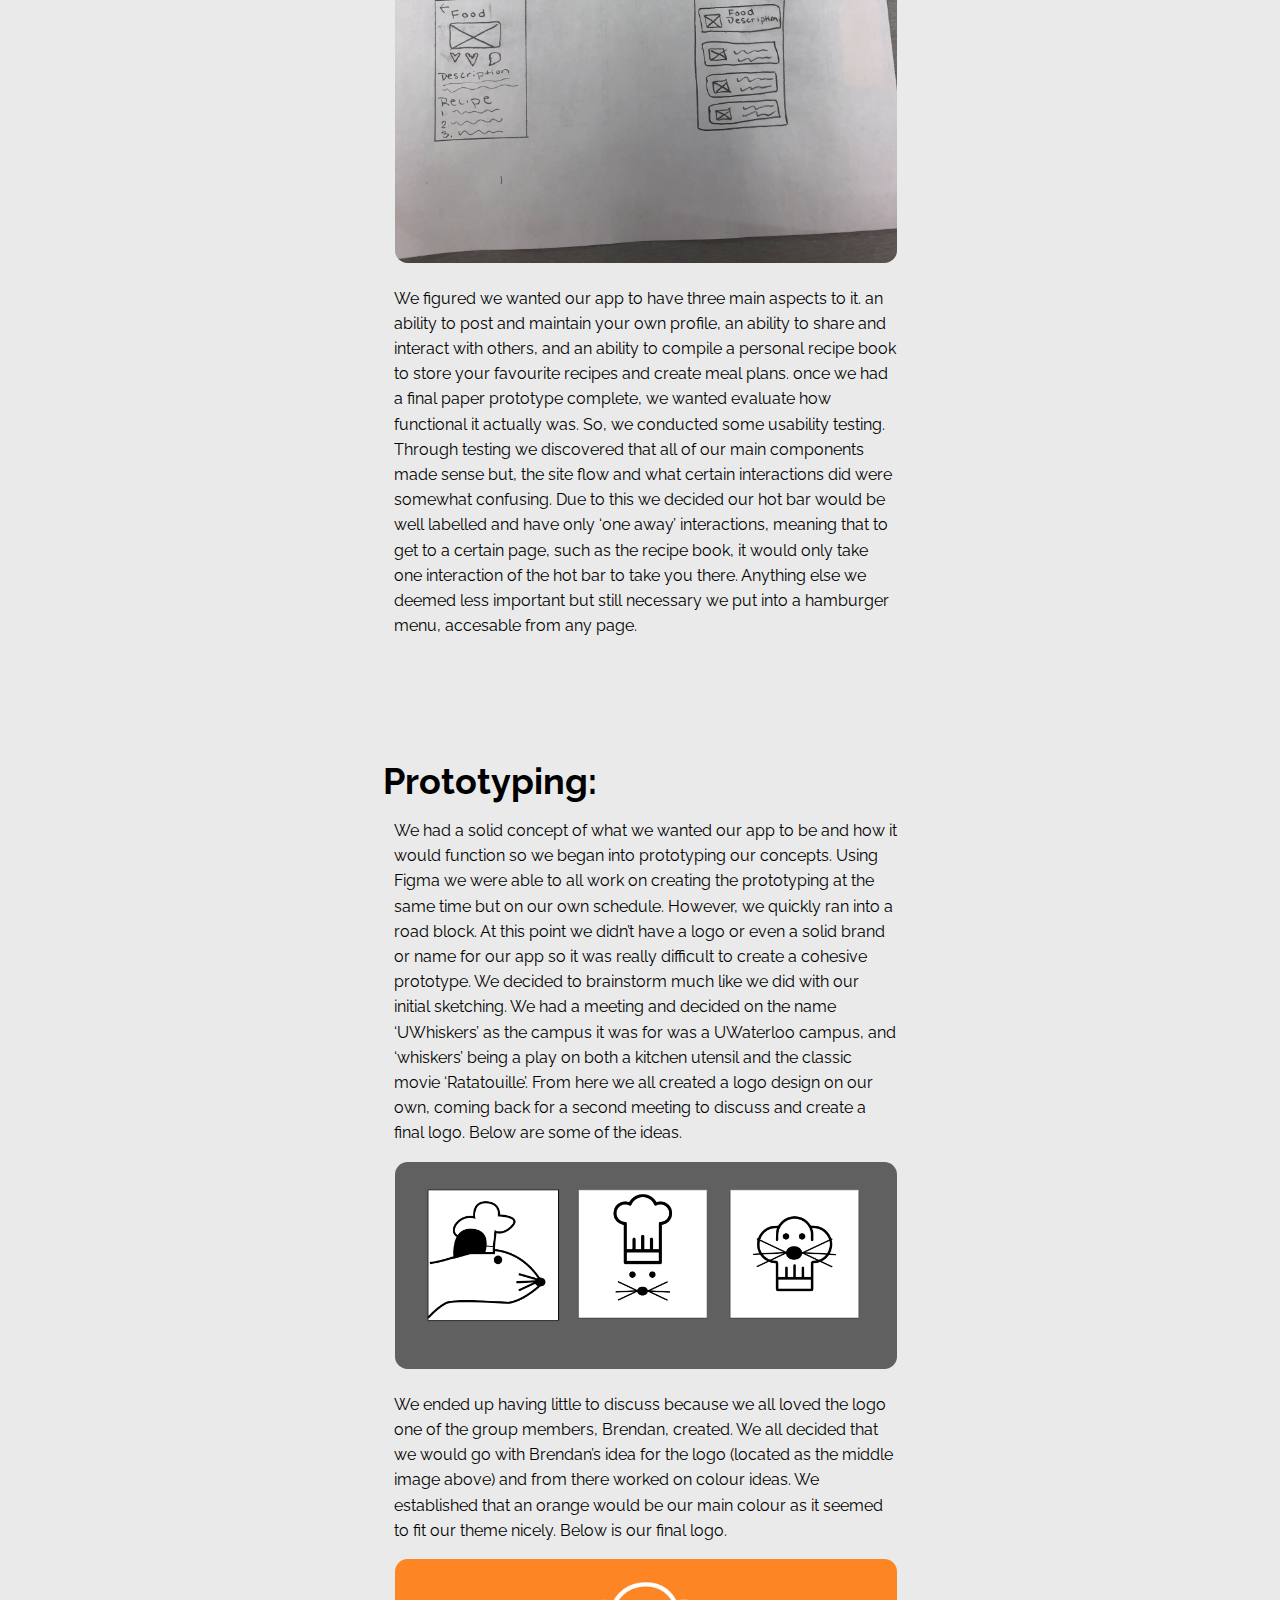
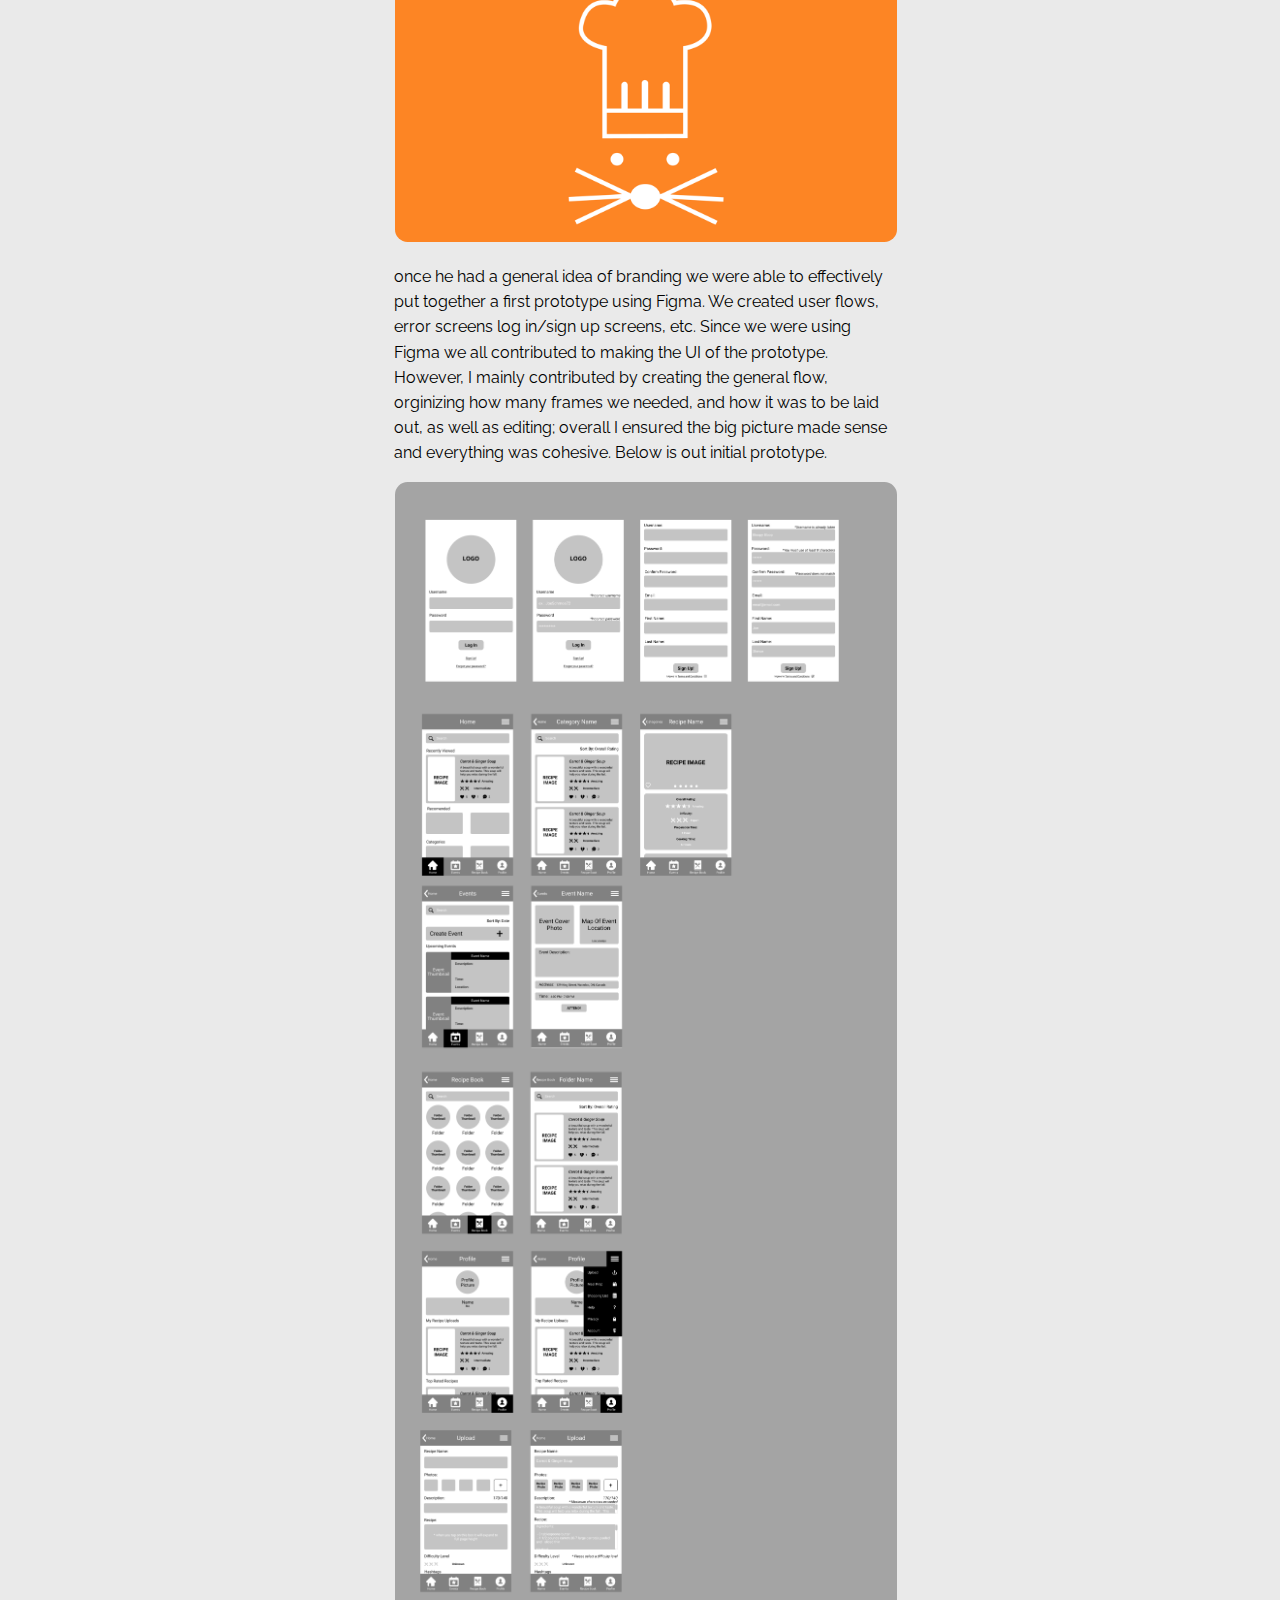
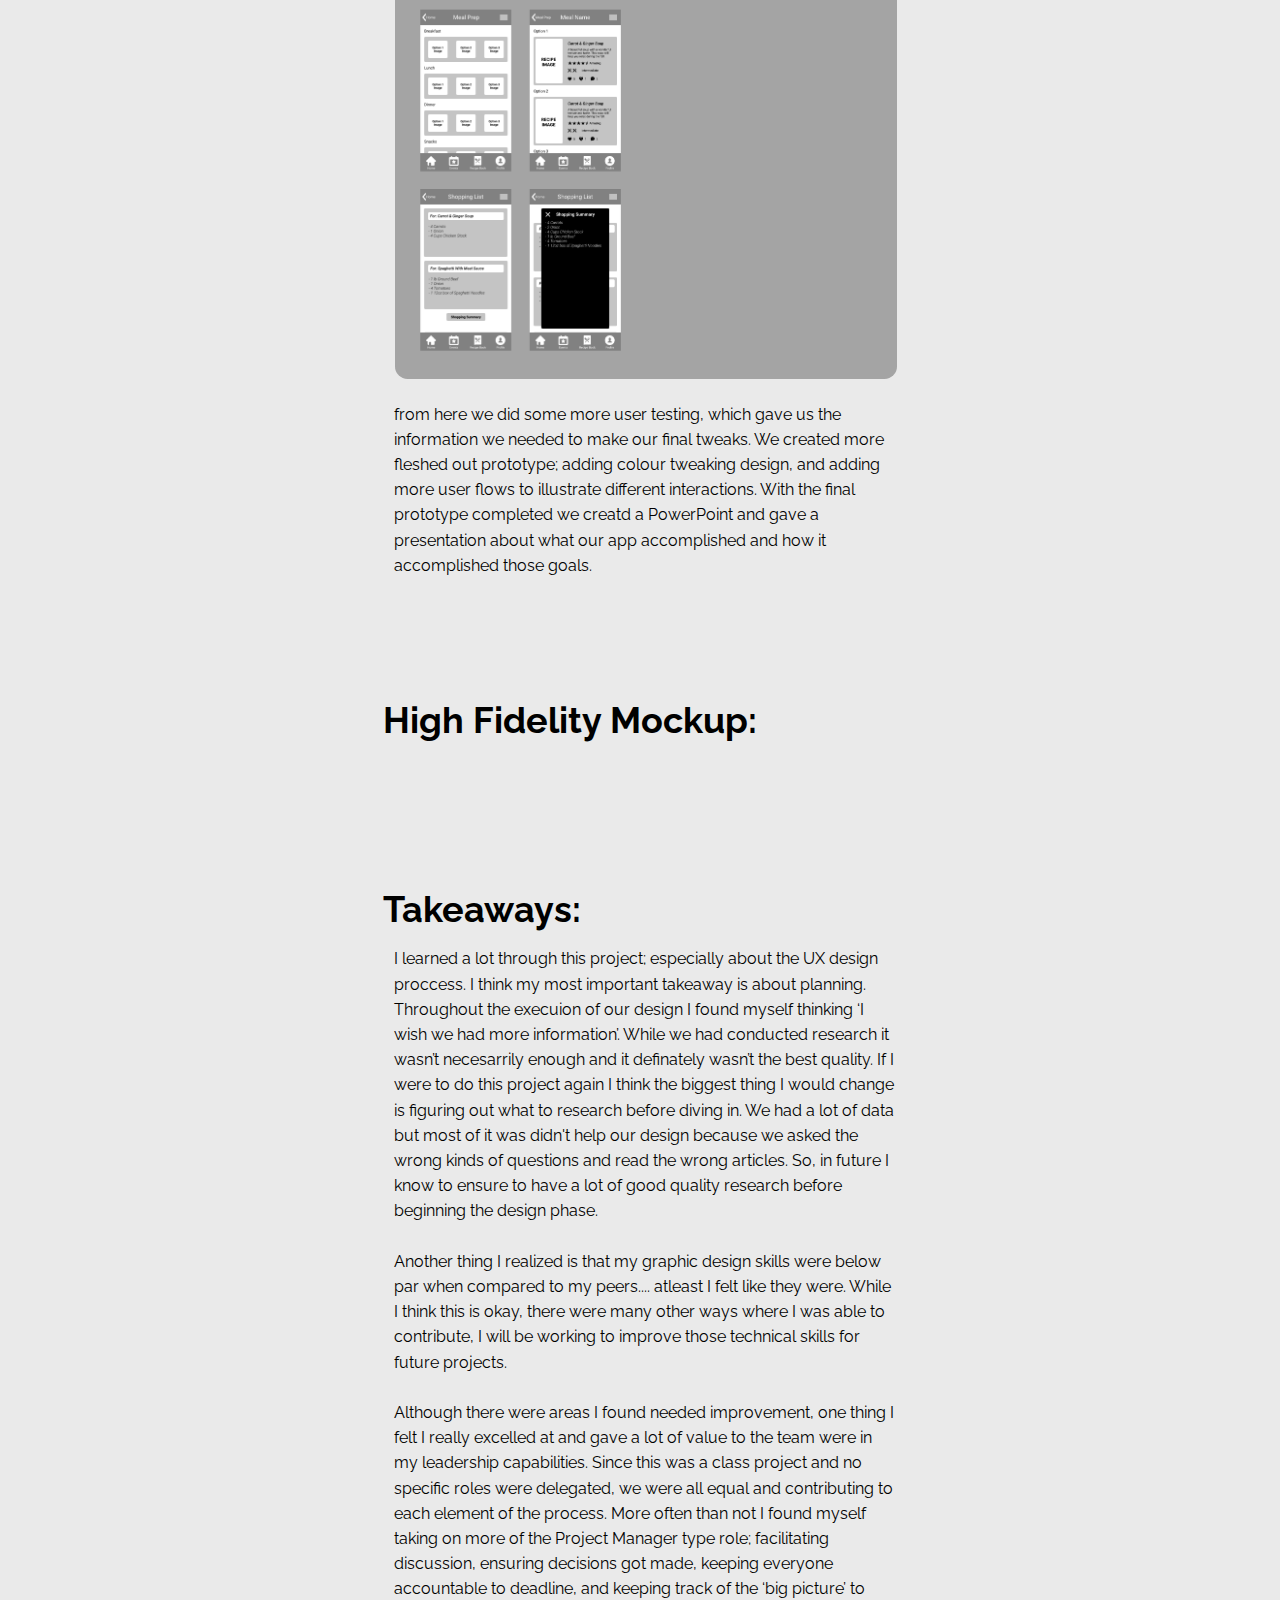
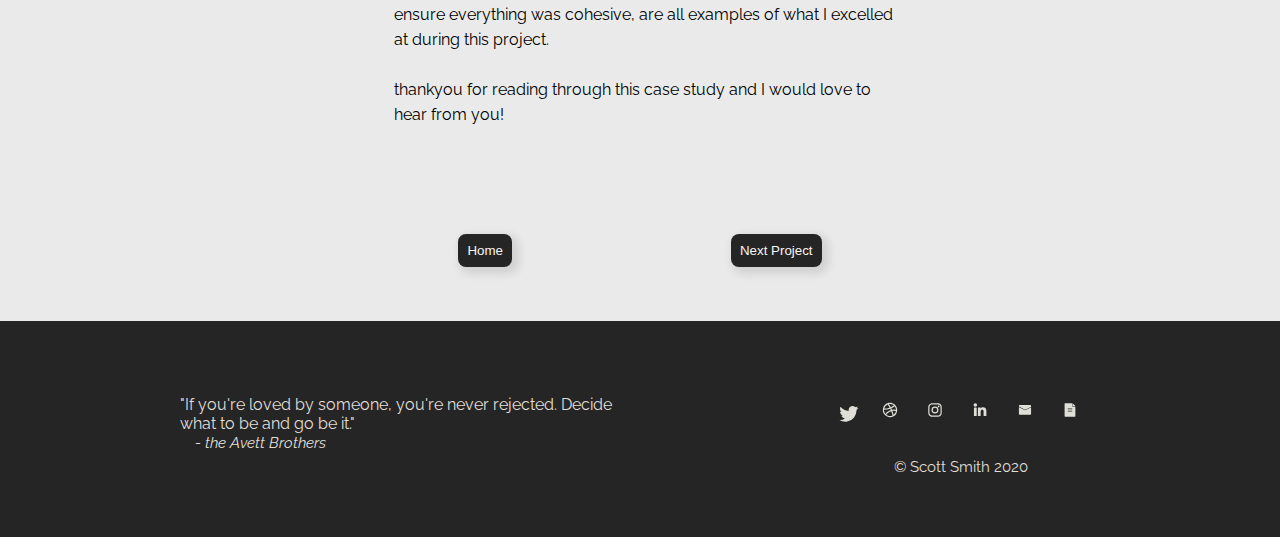
==== commit 57c41bf6: "update all files" ====
--- a/case_study_1/case_study_1.html
+++ b/case_study_1/case_study_1.html
@@ -16,7 +16,7 @@
 
 
     <header class = casestudy-head>
-    <a class="logo" href="../index.html"><div class="logo" >
+    <a class="logo" href="../index.html"><div id="Top" class="logo" >
         <svg xmlns="http://www.w3.org/2000/svg" viewBox="0 0 515.1 202.37"><path d="M22,23.6C22,10.49,30.27,2.22,43.58,2.22c20,0,36.93,17.75,36.93,45.39v1.82c0,1.41.4,1.82,1.41,1.82.8,0,1.41-.41,1.41-1.82V3.83c0-1.41-.61-1.82-1.41-1.82-1,0-1.41.41-1.41,1.82V5.45c0,4.43-5.45,1.61-10.29,0C63.15,2.82,54.48,0,44.59,0,15.74,0,.81,21.38.81,42.17c0,47.61,71.83,40.55,71.83,79.69,0,13.52-8.88,23.21-26.64,23.21-29.66,0-43.17-31.88-43.17-52.46v-2c0-1.41-.61-1.81-1.42-1.81S0,89.18,0,90.59v52.66c0,1.62.61,2,1.61,2,.61,0,1.22-.4,1.22-2V142c0-4.44,5-3,12.1-.6a87.66,87.66,0,0,0,30.87,5.85c32.08,0,50.64-20.78,50.64-43.38C96.44,55.69,22,62.54,22,23.6Z"/><path d="M187.24,111.78c-1.62,0-1.82.8-1.82,3.22,0,19.37-14.73,29.46-27.24,29.46-14.73,0-19-12.3-20-24.21a275.06,275.06,0,0,1,.2-38.74c1.21-13.32,3.43-21.79,16.34-21.79,7.67,0,12.92,2.42,12.92,6.86s-6.86,5.65-6.86,14.33c0,7.87,6.25,12.51,12.91,12.51,7.26,0,13.11-5,13.11-13.12,0-15.13-17.55-22.8-33.29-22.8-34.3,0-46.2,23.61-46.2,45.2,0,24.21,14.32,44.59,46.4,44.59,25.22,0,35.11-17.56,35.11-33.29C188.85,112.58,188.45,111.78,187.24,111.78Z"/><path d="M246.15,57.5c-31.07,0-48.22,20.38-48.22,45.2,0,24.21,18.36,44.59,48.42,44.59,31.07,0,48.43-20.38,48.43-45.2C294.78,77.88,276.21,57.5,246.15,57.5Zm17.55,62.75c-1,13.52-2.42,24.82-17.35,24.82-13.92,0-16.34-11.5-17.35-24.21a242.36,242.36,0,0,1-.2-36.32c1-13.52,2.62-24.82,17.55-24.82,13.72,0,16.34,11.5,17.35,24.21A218,218,0,0,1,263.7,120.25Z"/><path d="M337.34,23.2a1.75,1.75,0,0,0-1.81,1.21c-3.63,5.25-11.91,10.29-22.2,12.91A2.61,2.61,0,0,0,311.52,40V56h27V24.81C338.55,23.6,338.15,23.2,337.34,23.2Zm20,105.12c-1.62,0-1.41,1.21-1.41,3.23,0,8.07-4.44,12.51-9.89,12.51-6.26,0-7.47-4-7.47-12.51V63.76c0-.61.41-1.42,2-1.42h13.92c1.42,0,2-.4,2-1.21s-.4-1.21-2-1.21h-51c-1.42,0-2,.41-2,1.21s.4,1.21,2,1.21h6.05c1.61,0,2,.81,2,1.42v60.12c0,13.92,10.49,23.41,26.23,23.41,13.31,0,21.18-4.24,21.18-16.95C358.93,128.72,358.33,128.32,357.32,128.32Z"/><path d="M417.44,128.32c-1.61,0-1.41,1.21-1.41,3.23,0,8.07-4.44,12.51-9.88,12.51-6.26,0-7.47-4-7.47-12.51V63.76c0-.61.4-1.42,2-1.42h13.92c1.41,0,2-.4,2-1.21s-.41-1.21-2-1.21H363.57c-1.41,0-2,.41-2,1.21s.4,1.21,2,1.21h6.06c1.61,0,2,.81,2,1.42v60.12c0,13.92,10.5,23.41,26.23,23.41,13.32,0,21.19-4.24,21.19-16.95C419.06,128.72,418.45,128.32,417.44,128.32ZM398.68,24.81c0-1.21-.4-1.61-1.21-1.61a1.77,1.77,0,0,0-1.82,1.21c-3.63,5.25-11.9,10.29-22.19,12.91A2.61,2.61,0,0,0,371.64,40V56h27Z"/><path d="M513.48,59.92H487.26c-1.42,0-1.82.2-1.82,1s.4,1.21,1.82,1.21h3c5.05,0,7.27,2.83,7.27,8.07,0,5.45-2.22,13.12-5.25,20.18l-12.71,31.47h-.4l-21-52c-2.42-6.26-1.41-7.67,1.21-7.67h5.85c1.42,0,1.82-.4,1.82-1.21s-.61-1-1.82-1H421.88c-1.41,0-1.81.2-1.81,1s.4,1.21,1.81,1.21h2c2.42,0,3.23,1.41,6.05,7.87l34.1,73.85c1.41,3.23,2.63,6,2.63,8.07v35.51C466.68,194.7,462,200,455,200c-3.63,0-7.46-1.62-7.46-4.64,0-3.63,6.45-4.84,6.45-12.92,0-7.26-5.65-11.5-12.1-11.5-6.86,0-12.51,4.85-12.51,12.11,0,10.29,10.89,19.37,24.21,19.37,8.27,0,15.74-5.05,15.74-15.74v-34.7c0-2.22,1.21-5.25,2.42-8.07l23.4-54.08c2.43-5,5.25-11.9,7.47-16.54,4-8.27,5.85-11.1,10.89-11.1,1.22,0,1.62-.4,1.62-1.21S514.7,59.92,513.48,59.92Z"/></svg>
       </div>
     </a>
@@ -43,22 +43,23 @@
       <div id="Context" class="context">
         <h1>Context:</h1>
         <p>Over the course of 3 months, a talented group of myself and 4 others went
-            through a UX process to generate, reserach, wireframe, usability test, and
+            through a UX process to reserach, wireframe, usability test, and
             present an application called UWhiskers. A tool for users to connect with
-            eachother through a mutual love of food</p>
+            each
+            sother through a mutual love of food</p>
       </div>
       <div id="Problem" class="problem">
         <h1>Problem:</h1>
-        <p>We aimed to address the lack of community involvemet pertaining to the
-            Stratford school of Interaction and
+        <p>We aimed to address the lack of community involvement pertaining to the
+            Stratford School of Interaction and
             Design. We decided to tackle two other
-            issues: the lack of ability for students to connect with each other, and the
+            issues: the lack of options to help students connect with each other, and the
             general lack of knowledge many students have about food and eating.</p>
       </div>
       <div id="Vision-Statement" class="vision-statement">
         <h1>Vision Statement:</h1>
         <p>Our Application will help to improve students ability to cook their own
-            meals, by creating an environment where they can interact and share
+            meals by creating an environment where they can interact and share
             their life through the food they enjoy.
             <br /> <br />
 
@@ -84,19 +85,19 @@
             <br /><br />
             <p>From here we discussed and evaluated what our primary users goals,
                 motivations, pain points, common traits, etc were. We then used these ideas of our general user to conduct additional
-                research to gain more specific information and better understand some of the
+                research to better understand some of the
                 extreme needs of our users. We took all the information we gathered and
                 developed user personas, One of which is shown below. </p>
                 <img class="persona" src="images/persona.png" alt="" />   <br />  <br />
                 <p>Our personas helped us round out who we were designing for. We found that
                     because most students live far from the campus and are very career oriented,
-                    they have little time in the kitchen. So we knew we needed to design an
+                    they have little time to prepare meals. So, we knew we needed to design an
                     experience that helped students cook and learn efficiently, while having fun along the way. In order to do that
                     we created and experience map.</p>
       </div>
       <div id="Experience-Map" class="experience-map">
         <h1>Experience Map:</h1>
-        <p>We wanted our experience map to be a clear, informative, and a
+        <p>We wanted our experience map to be a clear, informative, and be a
             creatively engaging map of a students timeline accross one semester. we
             outlined the mood, main concerns, and more about how a student would
             feel at certain points of the semester. We themed our map comewhat like
@@ -106,10 +107,10 @@
       </div>
       <div id="Designs" class="designs">
         <h1>Designs:</h1>
-        <p>Once all our research and planning was finished we moved on to start creating
+        <p>Once all our research and planning was finished we moved on to creating
             designs, sketches and mockups. Our first priority was to brainstorm and figure
             out what the general layout of our app was going to be. We decided to go with
-            a mobile app as we figured it would be more covenient for our users, and we
+            a mobile app, as we understood it would be more covenient for our users, and we
             started sketching. We figured a good way to go about structuring our
             preliminary prototype was to each create our own sketches and the come
             together to compare what we liked and what we didn’t. Below are some of
@@ -118,11 +119,11 @@
             <img class="wireframe-2"src="images/wireframe_1.jpg" alt="">
             <p>We figured we wanted our app to have three main aspects to it. an ability to
                post and maintain your own profile, an ability to share and interact with
-              others, and an ability to compile a recipe book of sorts to store your favourite
+              others, and an ability to compile a personal recipe book to store your favourite
               recipes and create meal plans. once we had a final paper prototype complete,
-              we wanted evaluate how functional it actually was. So we conducted some
+              we wanted evaluate how functional it actually was. So, we conducted some
               usability testing. Through testing we discovered that all of our main
-              components were sound but that the site flow and what certain interactions
+              components made sense but, the site flow and what certain interactions
               did were somewhat confusing. Due to this we decided our hot bar would
               be well labelled and have only ‘one away’ interactions, meaning that to get
               to a certain page, such as the recipe book, it would only take one interaction
@@ -132,7 +133,7 @@
       <div id="Prototype" class="prototyping">
         <h1>Prototyping:</h1>
         <p>We had a solid concept of what we wanted our app to be and how it would
-            function so we dove into prototyping our concepts. Using Figma we were able
+            function so we began into prototyping our concepts. Using Figma we were able
             to all work on creating the prototyping at the same time but on our own
             schedule. However, we quickly ran into a road block. At this point we didn’t
             have a logo or even a solid brand or name for our app so it was really difficult
@@ -140,7 +141,7 @@
             much like we did with our initial sketching. We had a meeting and decided
             on the name ‘UWhiskers’ as the campus it was for was a UWaterloo campus,
             and ‘whiskers’ being a play on both a kitchen utensil and the classic movie
-            ‘Ratatouille’. From here we parted and all created a logo design on our own,
+            ‘Ratatouille’. From here we all created a logo design on our own,
             coming back for a second meeting to discuss and create a final logo. Below
             are some of the ideas.</p>
             <img class="mock-logos" src="images/Logos.png" alt="" />
@@ -173,20 +174,20 @@
         <h1>Takeaways:</h1>
         <p>I learned a lot through this project; especially about the UX design proccess. I think my most important takeaway is about planning.
             Throughout the execuion of our design I found myself thinking ‘I wish we had more information’. While we had conducted research
-            it wasn’t necesarrily enough and it definately wasn’t the best quality. If I were to do this project again I think thebiggest thing I would
-            change is figuring out what to research before diving in. We had  a lot of data but most of it was uselessbecause we asked the wrong
+            it wasn’t necesarrily enough and it definately wasn’t the best quality. If I were to do this project again I think the biggest thing I would
+            change is figuring out what to research before diving in. We had  a lot of data but most of it was didn't help our design because we asked the wrong
             kinds of questions and read the wrong articles. So, in future I know to ensure to have a lot of good quality research before beginning
-            the design phase.
+            the design phase. </br></br>
 
             Another thing I realized is that my graphic design skills were below par when  compared to my peers.... atleast I felt like they were.
-            While I think this is okay, there were many other wats where I was able to contribute, I will be working to improve those technical skills
-            for future projects.
+            While I think this is okay, there were many other ways where I was able to contribute, I will be working to improve those technical skills
+            for future projects. </br></br>
 
             Although there were areas I found needed improvement, one thing I felt I really excelled at and gave a lot of value to the team were
             in my leadership capabilities. Since this was a class project and no specific roles were delegated, we were all equal and contributing to
-            each element of the process. More often than not I found myself taking on more of the Project management type role; facilitating
-            discussion, ensuring decisions got made, keeping everyone accountable to deadline, and keeping track of the ‘big picture’ to keep
-            everything cohesive are all examples of what I excelled in during this project.
+            each element of the process. More often than not I found myself taking on more of the Project Manager type role; facilitating
+            discussion, ensuring decisions got made, keeping everyone accountable to deadline, and keeping track of the ‘big picture’ to ensure
+            everything was cohesive, are all examples of what I excelled at during this project. </br></br>
 
             thankyou for reading through this case study and I would love to hear from you!</p>
       </div>
@@ -206,6 +207,8 @@
         <a href="#Prototype"><span class="side-link">prototyping</span></a> <br />
         <a href="#High-Fidelity"><span class="side-link">High Fidelity Mockup</span></a> <br />
         <a href="#Takeaways"><span class="side-link">Takeaways</span></a> <br />
+        <a href="#Top"><span class="side-link">page top</span></a> <br />
+
       </div>
 
     </div>
@@ -220,15 +223,15 @@
       </div>
       <div class="social-foot">
 
-        <a href="https://twitter.com/RiskiestBiscut"><svg id="twitter" xmlns="http://www.w3.org/2000/svg" viewBox="0 0 100 100"><path class="social" d="M85,28.88c-1.65,1.69-3.22,3.49-5,5.05a4.5,4.5,0,0,0-1.81,3.73,41.28,41.28,0,0,1-34,40.63A40,40,0,0,1,15,72.61a30,30,0,0,0,20.07-5.74,64.9,64.9,0,0,1-7.65-3.54,11.43,11.43,0,0,1-4.94-6.77l5.32-.35c-6.51-2.77-10.26-7.27-10.69-14.29l5.79.93c-3.8-3.57-6.22-7.76-5.55-13.17a57.39,57.39,0,0,1,1.52-6.22c8.28,9.46,18,14.66,30.28,15.5a43.66,43.66,0,0,1,0-5.49c1.38-10.74,14.27-16.2,22.88-9.59,2,1.52,3.58,1.77,5.69.84,1.7-.74,3.46-1.34,5.2-2l0,0-4.15,7.15,5.84-1.42Z"/></svg></a>
-
-        <a href="https://dribbble.com/Churisu"><svg id="dribble" xmlns="http://www.w3.org/2000/svg" viewBox="0 0 100 100"><defs></defs><path class="social" d="M87.1,44.75c-2.46-14.4-10.43-24.58-24-29.73C50.29,10.2,38.13,12.2,27.19,20.41a35.64,35.64,0,0,0-13.86,22,36.37,36.37,0,0,0,6.88,30.31,36.59,36.59,0,0,0,22.11,14c1.37.3,2.79.44,4.18.66a2.19,2.19,0,0,1,.43.15h5.86c.53-.09,1.06-.21,1.6-.27A37.56,37.56,0,0,0,86.73,57.62c.28-1.35.41-2.74.62-4.11a1.61,1.61,0,0,1,.15-.36v-6C87.37,46.35,87.24,45.55,87.1,44.75Zm-33.95-26a31.21,31.21,0,0,1,17,7.19c-3,3.17-10.5,7.86-15.89,10L43.71,19.28A28,28,0,0,1,53.15,18.77ZM37.38,21.28A147.51,147.51,0,0,1,48.33,38.15a100.44,100.44,0,0,1-28.85,4.61A31.3,31.3,0,0,1,37.38,21.28ZM18.56,48.79a105,105,0,0,0,32.65-5.22l3.22,6.85C43,54.28,33.7,61.14,26,70.38A31.62,31.62,0,0,1,18.56,48.79ZM30.38,74.61c7.06-9,17-15.77,26.26-18.56,1.5,2.69,5,15.07,6.35,22.56C54.53,83,40.83,83.05,30.38,74.61Zm38.16.87a126.31,126.31,0,0,0-5.91-20.9,47.31,47.31,0,0,1,18.44.62A31.74,31.74,0,0,1,68.54,75.48ZM60.4,48.91l-3.48-7.54a62.7,62.7,0,0,0,17.46-11,30.82,30.82,0,0,1,7.06,18.79A53.8,53.8,0,0,0,60.4,48.91Z"/></svg></a>
-
-        <a href="https://www.instagram.com/scottysstuff/"><svg id="instagram" xmlns="http://www.w3.org/2000/svg" viewBox="0 0 100 100"><defs></defs><path class="social" d="M84.37,29.55a19,19,0,0,0-14.18-14c-.88-.24-1.79-.38-2.68-.56H32.39c-.94.21-1.89.37-2.81.63-7.33,2.08-12,6.81-14,14.17a19.76,19.76,0,0,0-.56,4.86c-.05,10.22-.1,20.45,0,30.67.08,8.4,4.06,14.44,11.65,18A18,18,0,0,0,34.53,85c10.32,0,20.64.1,31,0,8.37-.1,14.39-4.12,17.92-11.7a31.92,31.92,0,0,0,1.43-5.09,2.83,2.83,0,0,1,.17-.4V32.35C84.79,31.42,84.63,30.47,84.37,29.55ZM78.8,50.05c0,5.06,0,10.11,0,15.17a13.17,13.17,0,0,1-2.44,8,12.92,12.92,0,0,1-10.94,5.53q-15.4,0-30.81,0A12.88,12.88,0,0,1,22,69.83a14.53,14.53,0,0,1-.71-4.55c-.06-10.2,0-20.4,0-30.6a12.94,12.94,0,0,1,9-12.75,14.86,14.86,0,0,1,4.55-.7c10.18-.06,20.36,0,30.54,0a13.11,13.11,0,0,1,12.8,8.92,13.9,13.9,0,0,1,.71,4.7Z"/><path class="social" d="M73.36,31.26a4.56,4.56,0,1,1-4.55-4.55A4.59,4.59,0,0,1,73.36,31.26Z"/><path class="social" d="M50,32A18,18,0,1,0,68.05,50,18.1,18.1,0,0,0,50,32Zm0,29.84A11.81,11.81,0,1,1,61.83,50,11.82,11.82,0,0,1,50,61.79Z"/></svg></a>
-
-        <a href="https://www.linkedin.com/in/scott-smith-44035714a/"><svg id="linkedIn" xmlns="http://www.w3.org/2000/svg" viewBox="0 0 100 100"><defs></defs><path class="social" d="M83.45,78.34c0,2.62-.53,3.14-3.13,3.15s-5.5,0-8.25,0S68.78,81,68.78,78.1c0-6.49,0-13,0-19.49A24.94,24.94,0,0,0,68.05,53a6,6,0,0,0-5.36-4.76,6.93,6.93,0,0,0-7.18,3,12.89,12.89,0,0,0-2,7.42q0,9.46,0,18.92c0,3.73-.2,3.94-3.86,3.94-2.62,0-5.24,0-7.86,0a2.25,2.25,0,0,1-2.59-2.57V39.19a2.28,2.28,0,0,1,2.57-2.6c2.94,0,5.88,0,8.82,0,2.31,0,2.85.57,2.91,2.81,0,.67,0,1.34,0,2.65,2.66-3.61,5.79-5.56,9.62-5.85a31.46,31.46,0,0,1,8.94.35c6.13,1.35,9.33,5.84,10.35,11.69a91,91,0,0,1,1,12.9C83.58,66.87,83.46,72.6,83.45,78.34Z"/><path class="social" d="M32.9,39.6q0,19.45,0,38.93c0,2.21-.78,2.94-3,3-2.75,0-5.5,0-8.24,0-2.39,0-3.07-.67-3.08-3.07,0-6.49,0-13,0-19.47s0-12.72,0-19.08c0-2.65.63-3.27,3.28-3.29s5.37,0,8,0C32.1,36.61,32.89,37.39,32.9,39.6Z"/><path class="social" d="M34.9,23.7a9.2,9.2,0,1,1-9.17-9.2A9.08,9.08,0,0,1,34.9,23.7Z"/></svg></a>
-        <a href="mailto:sa9smith@uwaterloo.ca?subject=contact"><svg id="mail" xmlns="http://www.w3.org/2000/svg" viewBox="0 0 100 100"><defs></defs><path class="social" d="M81.72,38.67v30.8c0,3.24-2.22,5.87-5,5.87H23.26c-2.76,0-5-2.63-5-5.87v-33c0-.91.79-1.52,1.49-1.15L50,51.25,80.28,37.5C81,37.19,81.72,37.79,81.72,38.67Z"/><path class="social" d="M81.72,30.52v3A1.27,1.27,0,0,1,81,34.66L50,48.75,18.91,32.38a1.28,1.28,0,0,1-.63-1.14v-.72c0-3.23,2.22-5.86,5-5.86H76.74C79.5,24.66,81.72,27.29,81.72,30.52Z"/></svg></a>
-        <a href="#"><svg id="resume" xmlns="http://www.w3.org/2000/svg" viewBox="0 0 100 100"><defs></defs><path class="social" d="M76.2,29.73H65.27A2.25,2.25,0,0,1,63,27.48V16.55a1.16,1.16,0,0,1,2-.82l12,12A1.16,1.16,0,0,1,76.2,29.73Z"/><path class="social" d="M75.72,31.45H63.78A2.47,2.47,0,0,1,61.31,29V17.11A2.35,2.35,0,0,0,59,14.78H24.21A2.27,2.27,0,0,0,21.94,17V82.53a2.24,2.24,0,0,0,2.25,2.25H75.81a2.24,2.24,0,0,0,2.25-2.25V33.79A2.34,2.34,0,0,0,75.72,31.45ZM62,57.46a1,1,0,0,1-1,1H39a1,1,0,0,1-1-1v-.67a1,1,0,0,1,1-1H61a1,1,0,0,1,1,1Zm0-7.09a1,1,0,0,1-1,1H39a1,1,0,0,1-1-1V49.7a1,1,0,0,1,1-1H61a1,1,0,0,1,1,1Zm0-7.09a1,1,0,0,1-1,1H39a1,1,0,0,1-1-1v-.66a1,1,0,0,1,1-1H61a1,1,0,0,1,1,1Z"/></svg></a>
+        <a href="https://twitter.com/RiskiestBiscut" target="_blank"><svg id="twitter" xmlns="http://www.w3.org/2000/svg" viewBox="0 0 100 100"><path class="social" d="M85,28.88c-1.65,1.69-3.22,3.49-5,5.05a4.5,4.5,0,0,0-1.81,3.73,41.28,41.28,0,0,1-34,40.63A40,40,0,0,1,15,72.61a30,30,0,0,0,20.07-5.74,64.9,64.9,0,0,1-7.65-3.54,11.43,11.43,0,0,1-4.94-6.77l5.32-.35c-6.51-2.77-10.26-7.27-10.69-14.29l5.79.93c-3.8-3.57-6.22-7.76-5.55-13.17a57.39,57.39,0,0,1,1.52-6.22c8.28,9.46,18,14.66,30.28,15.5a43.66,43.66,0,0,1,0-5.49c1.38-10.74,14.27-16.2,22.88-9.59,2,1.52,3.58,1.77,5.69.84,1.7-.74,3.46-1.34,5.2-2l0,0-4.15,7.15,5.84-1.42Z"/></svg></a>
+
+        <a href="https://dribbble.com/Churisu" target="_blank"><svg id="dribble" xmlns="http://www.w3.org/2000/svg" viewBox="0 0 100 100"><defs></defs><path class="social" d="M87.1,44.75c-2.46-14.4-10.43-24.58-24-29.73C50.29,10.2,38.13,12.2,27.19,20.41a35.64,35.64,0,0,0-13.86,22,36.37,36.37,0,0,0,6.88,30.31,36.59,36.59,0,0,0,22.11,14c1.37.3,2.79.44,4.18.66a2.19,2.19,0,0,1,.43.15h5.86c.53-.09,1.06-.21,1.6-.27A37.56,37.56,0,0,0,86.73,57.62c.28-1.35.41-2.74.62-4.11a1.61,1.61,0,0,1,.15-.36v-6C87.37,46.35,87.24,45.55,87.1,44.75Zm-33.95-26a31.21,31.21,0,0,1,17,7.19c-3,3.17-10.5,7.86-15.89,10L43.71,19.28A28,28,0,0,1,53.15,18.77ZM37.38,21.28A147.51,147.51,0,0,1,48.33,38.15a100.44,100.44,0,0,1-28.85,4.61A31.3,31.3,0,0,1,37.38,21.28ZM18.56,48.79a105,105,0,0,0,32.65-5.22l3.22,6.85C43,54.28,33.7,61.14,26,70.38A31.62,31.62,0,0,1,18.56,48.79ZM30.38,74.61c7.06-9,17-15.77,26.26-18.56,1.5,2.69,5,15.07,6.35,22.56C54.53,83,40.83,83.05,30.38,74.61Zm38.16.87a126.31,126.31,0,0,0-5.91-20.9,47.31,47.31,0,0,1,18.44.62A31.74,31.74,0,0,1,68.54,75.48ZM60.4,48.91l-3.48-7.54a62.7,62.7,0,0,0,17.46-11,30.82,30.82,0,0,1,7.06,18.79A53.8,53.8,0,0,0,60.4,48.91Z"/></svg></a>
+
+        <a href="https://www.instagram.com/scottysstuff/" target="_blank"><svg id="instagram" xmlns="http://www.w3.org/2000/svg" viewBox="0 0 100 100"><defs></defs><path class="social" d="M84.37,29.55a19,19,0,0,0-14.18-14c-.88-.24-1.79-.38-2.68-.56H32.39c-.94.21-1.89.37-2.81.63-7.33,2.08-12,6.81-14,14.17a19.76,19.76,0,0,0-.56,4.86c-.05,10.22-.1,20.45,0,30.67.08,8.4,4.06,14.44,11.65,18A18,18,0,0,0,34.53,85c10.32,0,20.64.1,31,0,8.37-.1,14.39-4.12,17.92-11.7a31.92,31.92,0,0,0,1.43-5.09,2.83,2.83,0,0,1,.17-.4V32.35C84.79,31.42,84.63,30.47,84.37,29.55ZM78.8,50.05c0,5.06,0,10.11,0,15.17a13.17,13.17,0,0,1-2.44,8,12.92,12.92,0,0,1-10.94,5.53q-15.4,0-30.81,0A12.88,12.88,0,0,1,22,69.83a14.53,14.53,0,0,1-.71-4.55c-.06-10.2,0-20.4,0-30.6a12.94,12.94,0,0,1,9-12.75,14.86,14.86,0,0,1,4.55-.7c10.18-.06,20.36,0,30.54,0a13.11,13.11,0,0,1,12.8,8.92,13.9,13.9,0,0,1,.71,4.7Z"/><path class="social" d="M73.36,31.26a4.56,4.56,0,1,1-4.55-4.55A4.59,4.59,0,0,1,73.36,31.26Z"/><path class="social" d="M50,32A18,18,0,1,0,68.05,50,18.1,18.1,0,0,0,50,32Zm0,29.84A11.81,11.81,0,1,1,61.83,50,11.82,11.82,0,0,1,50,61.79Z"/></svg></a>
+
+        <a href="https://www.linkedin.com/in/scott-smith-44035714a/" target="_blank"><svg id="linkedIn" xmlns="http://www.w3.org/2000/svg" viewBox="0 0 100 100"><defs></defs><path class="social" d="M83.45,78.34c0,2.62-.53,3.14-3.13,3.15s-5.5,0-8.25,0S68.78,81,68.78,78.1c0-6.49,0-13,0-19.49A24.94,24.94,0,0,0,68.05,53a6,6,0,0,0-5.36-4.76,6.93,6.93,0,0,0-7.18,3,12.89,12.89,0,0,0-2,7.42q0,9.46,0,18.92c0,3.73-.2,3.94-3.86,3.94-2.62,0-5.24,0-7.86,0a2.25,2.25,0,0,1-2.59-2.57V39.19a2.28,2.28,0,0,1,2.57-2.6c2.94,0,5.88,0,8.82,0,2.31,0,2.85.57,2.91,2.81,0,.67,0,1.34,0,2.65,2.66-3.61,5.79-5.56,9.62-5.85a31.46,31.46,0,0,1,8.94.35c6.13,1.35,9.33,5.84,10.35,11.69a91,91,0,0,1,1,12.9C83.58,66.87,83.46,72.6,83.45,78.34Z"/><path class="social" d="M32.9,39.6q0,19.45,0,38.93c0,2.21-.78,2.94-3,3-2.75,0-5.5,0-8.24,0-2.39,0-3.07-.67-3.08-3.07,0-6.49,0-13,0-19.47s0-12.72,0-19.08c0-2.65.63-3.27,3.28-3.29s5.37,0,8,0C32.1,36.61,32.89,37.39,32.9,39.6Z"/><path class="social" d="M34.9,23.7a9.2,9.2,0,1,1-9.17-9.2A9.08,9.08,0,0,1,34.9,23.7Z"/></svg></a>
+        <a href="mailto:sa9smith@uwaterloo.ca?subject=contact" target="_blank"><svg id="mail" xmlns="http://www.w3.org/2000/svg" viewBox="0 0 100 100"><defs></defs><path class="social" d="M81.72,38.67v30.8c0,3.24-2.22,5.87-5,5.87H23.26c-2.76,0-5-2.63-5-5.87v-33c0-.91.79-1.52,1.49-1.15L50,51.25,80.28,37.5C81,37.19,81.72,37.79,81.72,38.67Z"/><path class="social" d="M81.72,30.52v3A1.27,1.27,0,0,1,81,34.66L50,48.75,18.91,32.38a1.28,1.28,0,0,1-.63-1.14v-.72c0-3.23,2.22-5.86,5-5.86H76.74C79.5,24.66,81.72,27.29,81.72,30.52Z"/></svg></a>
+        <a href="../images/Scott-Smith-Resume-2021.pdf" target="_blank"><svg id="resume" xmlns="http://www.w3.org/2000/svg" viewBox="0 0 100 100"><defs></defs><path class="social" d="M76.2,29.73H65.27A2.25,2.25,0,0,1,63,27.48V16.55a1.16,1.16,0,0,1,2-.82l12,12A1.16,1.16,0,0,1,76.2,29.73Z"/><path class="social" d="M75.72,31.45H63.78A2.47,2.47,0,0,1,61.31,29V17.11A2.35,2.35,0,0,0,59,14.78H24.21A2.27,2.27,0,0,0,21.94,17V82.53a2.24,2.24,0,0,0,2.25,2.25H75.81a2.24,2.24,0,0,0,2.25-2.25V33.79A2.34,2.34,0,0,0,75.72,31.45ZM62,57.46a1,1,0,0,1-1,1H39a1,1,0,0,1-1-1v-.67a1,1,0,0,1,1-1H61a1,1,0,0,1,1,1Zm0-7.09a1,1,0,0,1-1,1H39a1,1,0,0,1-1-1V49.7a1,1,0,0,1,1-1H61a1,1,0,0,1,1,1Zm0-7.09a1,1,0,0,1-1,1H39a1,1,0,0,1-1-1v-.66a1,1,0,0,1,1-1H61a1,1,0,0,1,1,1Z"/></svg></a>
     </div>
       <div class="copyright">
         <h5 class="copy-text"> &copy; Scott Smith 2020</h5>
--- a/styles/styles.css
+++ b/styles/styles.css
@@ -256,6 +256,12 @@
   border-radius: 0.6em;
   box-shadow: 0.4em 0.4em 0.6em 0.2em rgba(37, 37, 38, 0.12);
 
+}
+
+.case-study-title {
+  text-align: center;
+  font-size: 4em;
+  margin: -2em 0 2em 0;
 }
 
 /* case study styles */
@@ -439,6 +445,12 @@
  grid-row: 1;
  justify-self: center;
 }
+.logo svg:hover {
+  fill: #A6A5A2;
+}
+.logo:hover {
+  width: 14em;
+}
 .casestudy-title {
   grid-column: 2;
   grid-row: 2;
@@ -547,6 +559,9 @@
   color: #F7F6F2;
   box-shadow: 0.3em 0.3em 0.6em 0.2em rgba(37, 37, 38, 0.12);
 }
+.previous-casestudy:hover {
+  background-color: #A6A5A2;
+}
 .next-casestudy {
   margin: 0 -8em 0 8em;
   padding: 0.7em;
@@ -555,6 +570,9 @@
   background-color: #252526;
   color: #F7F6F2;
   box-shadow: 0.3em 0.3em 0.6em 0.2em rgba(37, 37, 38, 0.12);
+}
+.next-casestudy:hover {
+  background-color: #A6A5A2;
 }
 .sidebar {
   position: sticky;
@@ -565,7 +583,7 @@
 }
 .side-line {
   border-left: 0.3em solid black;
-  height: 10.7em;
+  height: 12em;
   position: absolute;
   margin-left: -0.7em;
 }
@@ -583,7 +601,9 @@
   background-color: #5ABAF2;
   color: #F7F6F2;
   box-shadow: 0.3em 0.3em 0.6em 0.2em rgba(37, 37, 38, 0.12);
-
+}
+.ecosystem-link:hover {
+  background-color: #A3DDFF;
 }
 
 /* casestudy two styles */
@@ -622,9 +642,12 @@
   color: #F7F6F2;
   box-shadow: 0.3em 0.3em 0.6em 0.2em rgba(37, 37, 38, 0.12);
 }
+.website-link:hover {
+    background-color: #A3DDFF;
+}
 .side-line-soup {
   border-left: 0.3em solid black;
-  height: 9.6em;
+  height: 10.5em;
   position: absolute;
   margin-left: -0.7em;
 }
@@ -640,12 +663,16 @@
   grid-column: 3;
   grid-row: 6;
   line-height: 1.4em;
+
 }
 .learning-new-concepts {
   grid-column: 3;
   grid-row: 7;
   line-height: 1.4em;
 }
+.learning-new-concepts h1 {
+  line-height: 1em;
+}
 .motion-design {
   grid-column: 3;
   grid-row: 8;
@@ -666,14 +693,19 @@
   grid-row: 11;
   line-height: 1.4em;
 }
+.the-last-100 {
+  grid-column: 3;
+  grid-row: 12;
+  line-height: 1.4em;
+}
 .takeaways-pro365 {
   grid-column: 3;
-  grid-row: 12;
+  grid-row: 13;
   line-height: 1.4em;
 }
 .next-buttons-pro365 {
   grid-column: 3;
-  grid-row: 13;
+  grid-row: 14;
   justify-self: center;
   margin-bottom: 3em;
 }
@@ -689,6 +721,63 @@
   position: absolute;
   margin-left: -0.7em;
 }
+.pro365-designs {
+  width: 140%;
+  height: auto;
+  margin-left: -24%;
+
+}
+.pro365-designs img {
+  width:100%;
+  height: auto;
+
+}
+.motion-design-images {
+  margin-left: -15%;
+  display: grid;
+  grid-template-columns: 1fr 1fr 1fr 1fr;
+  grid-template-rows: 1fr 1fr;
+  grid-row-gap: 3em;
+  grid-column-gap: 4em;
+}
+.motion-design-images img {
+  width: 150%;
+  height: auto;
+  box-shadow: 0.1em 0.1em 0.5em 0.1em rgb(0, 0, 0, 0.2);
+}
+.motion-designs1 {
+  grid-column: 1;
+  grid-row: 1;
+}
+.motion-designs2 {
+  grid-column: 2;
+  grid-row: 1;
+}
+.motion-designs3 {
+  grid-column: 3;
+  grid-row: 1;
+}
+.motion-designs4 {
+  grid-column: 4;
+  grid-row: 1;
+}
+.motion-designs5 {
+  grid-column: 1;
+  grid-row: 2;
+}
+.motion-designs6 {
+  grid-column: 2;
+  grid-row: 2;
+}
+.motion-designs7 {
+  grid-column: 3;
+  grid-row: 2;
+}
+.motion-designs8 {
+  grid-column: 4;
+  grid-row: 2;
+}
+
 /* media queries */
 
 
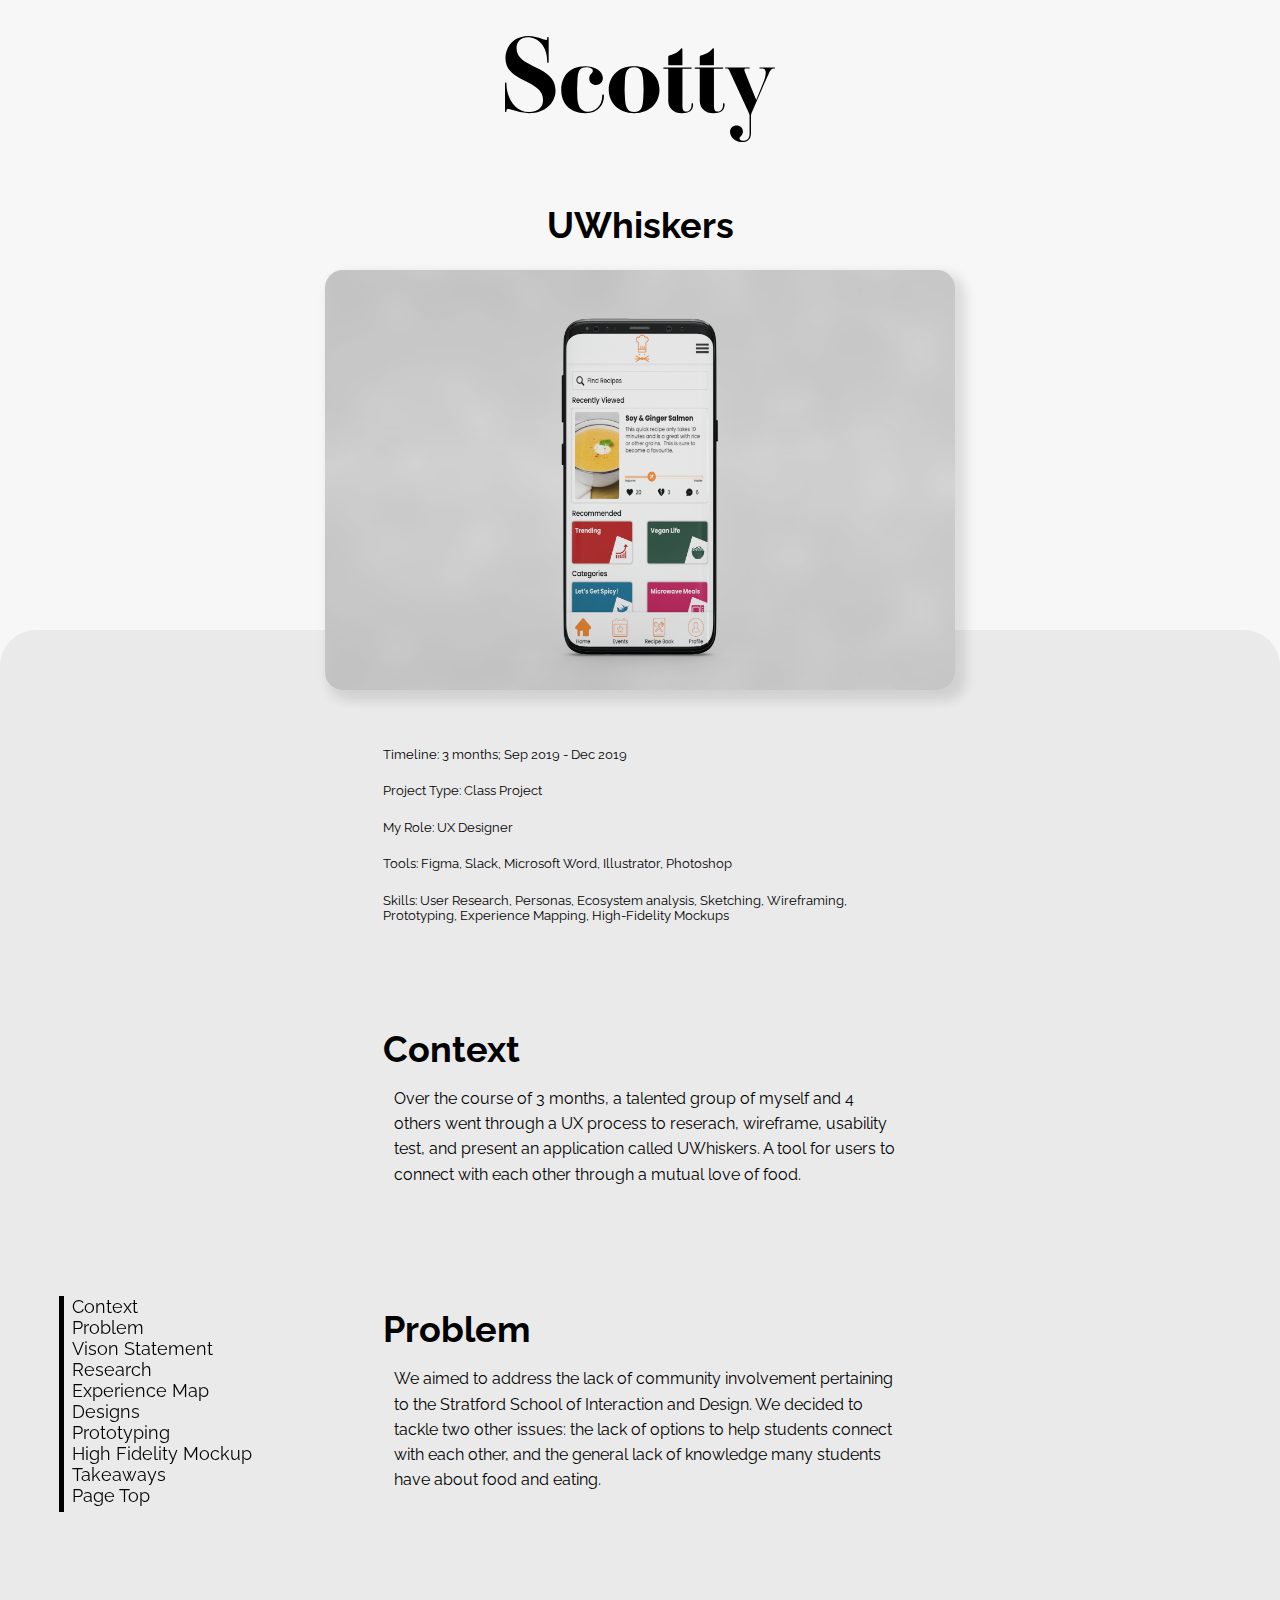
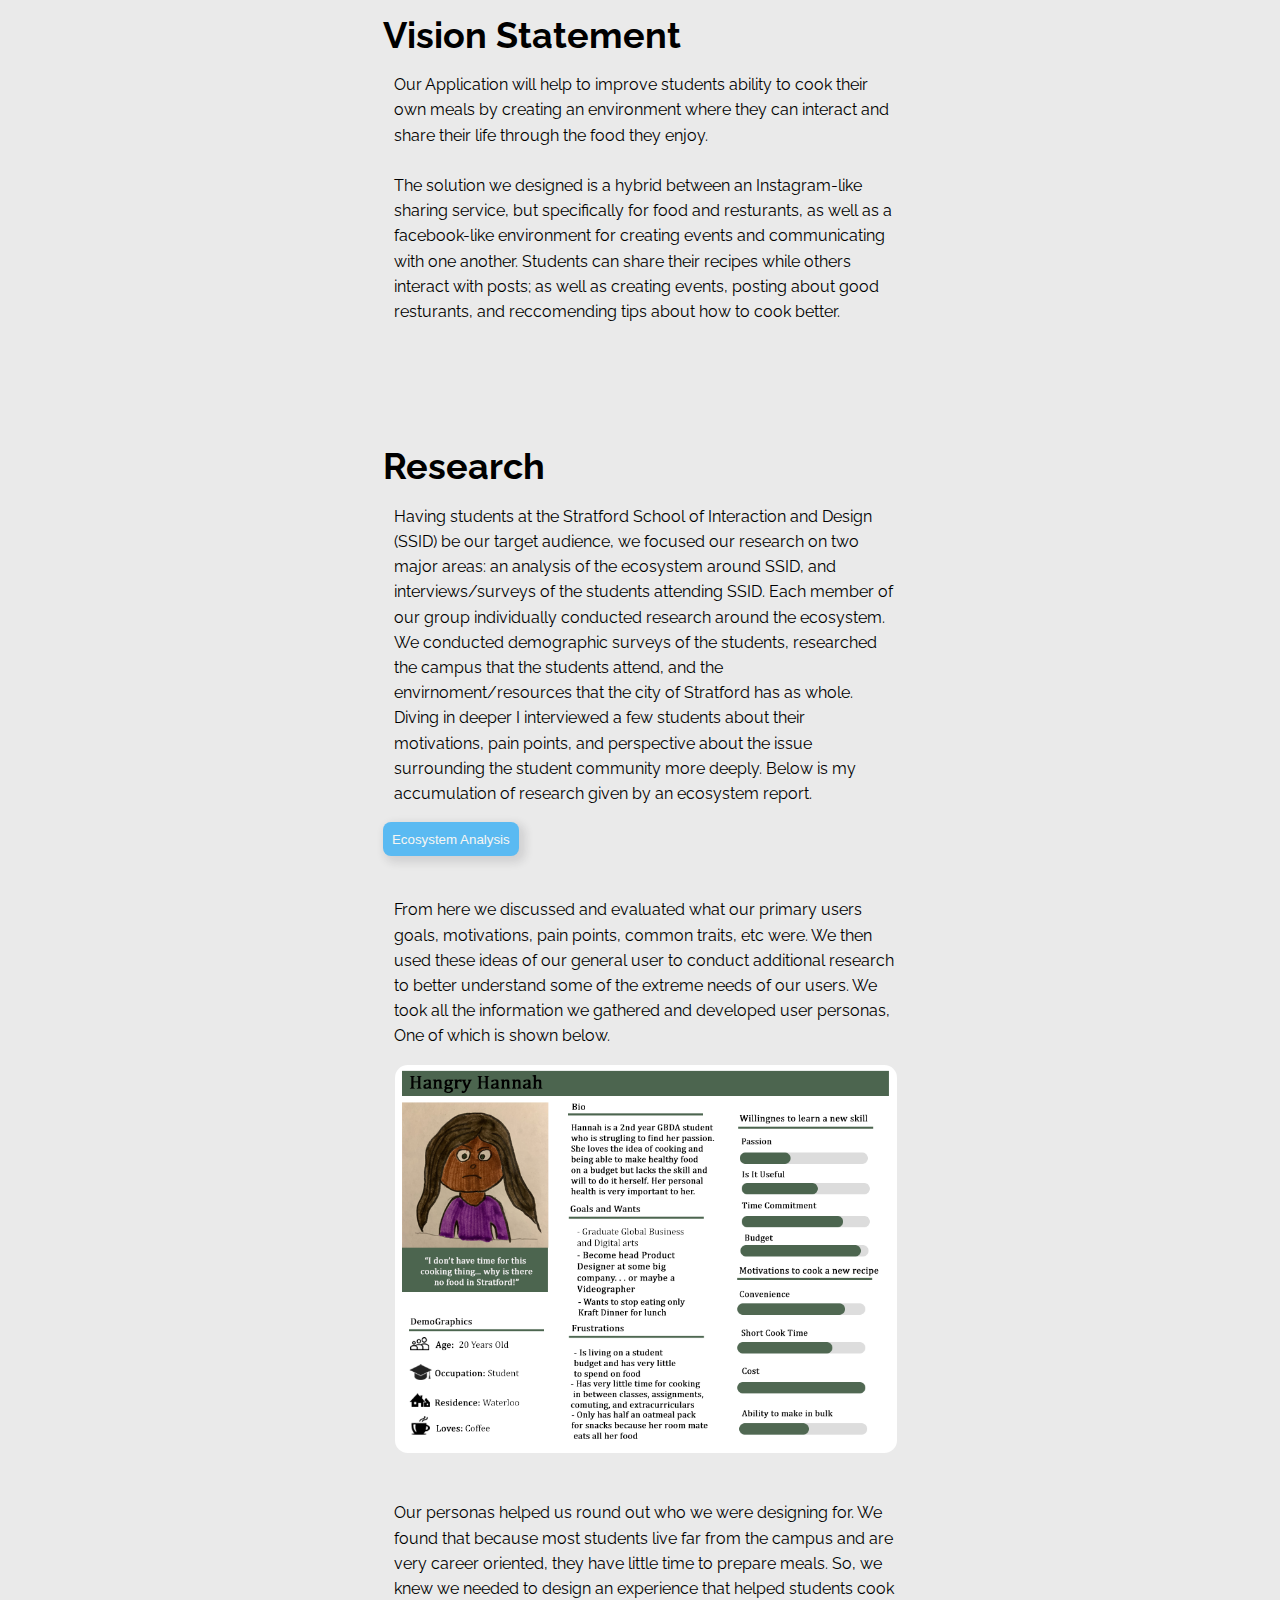
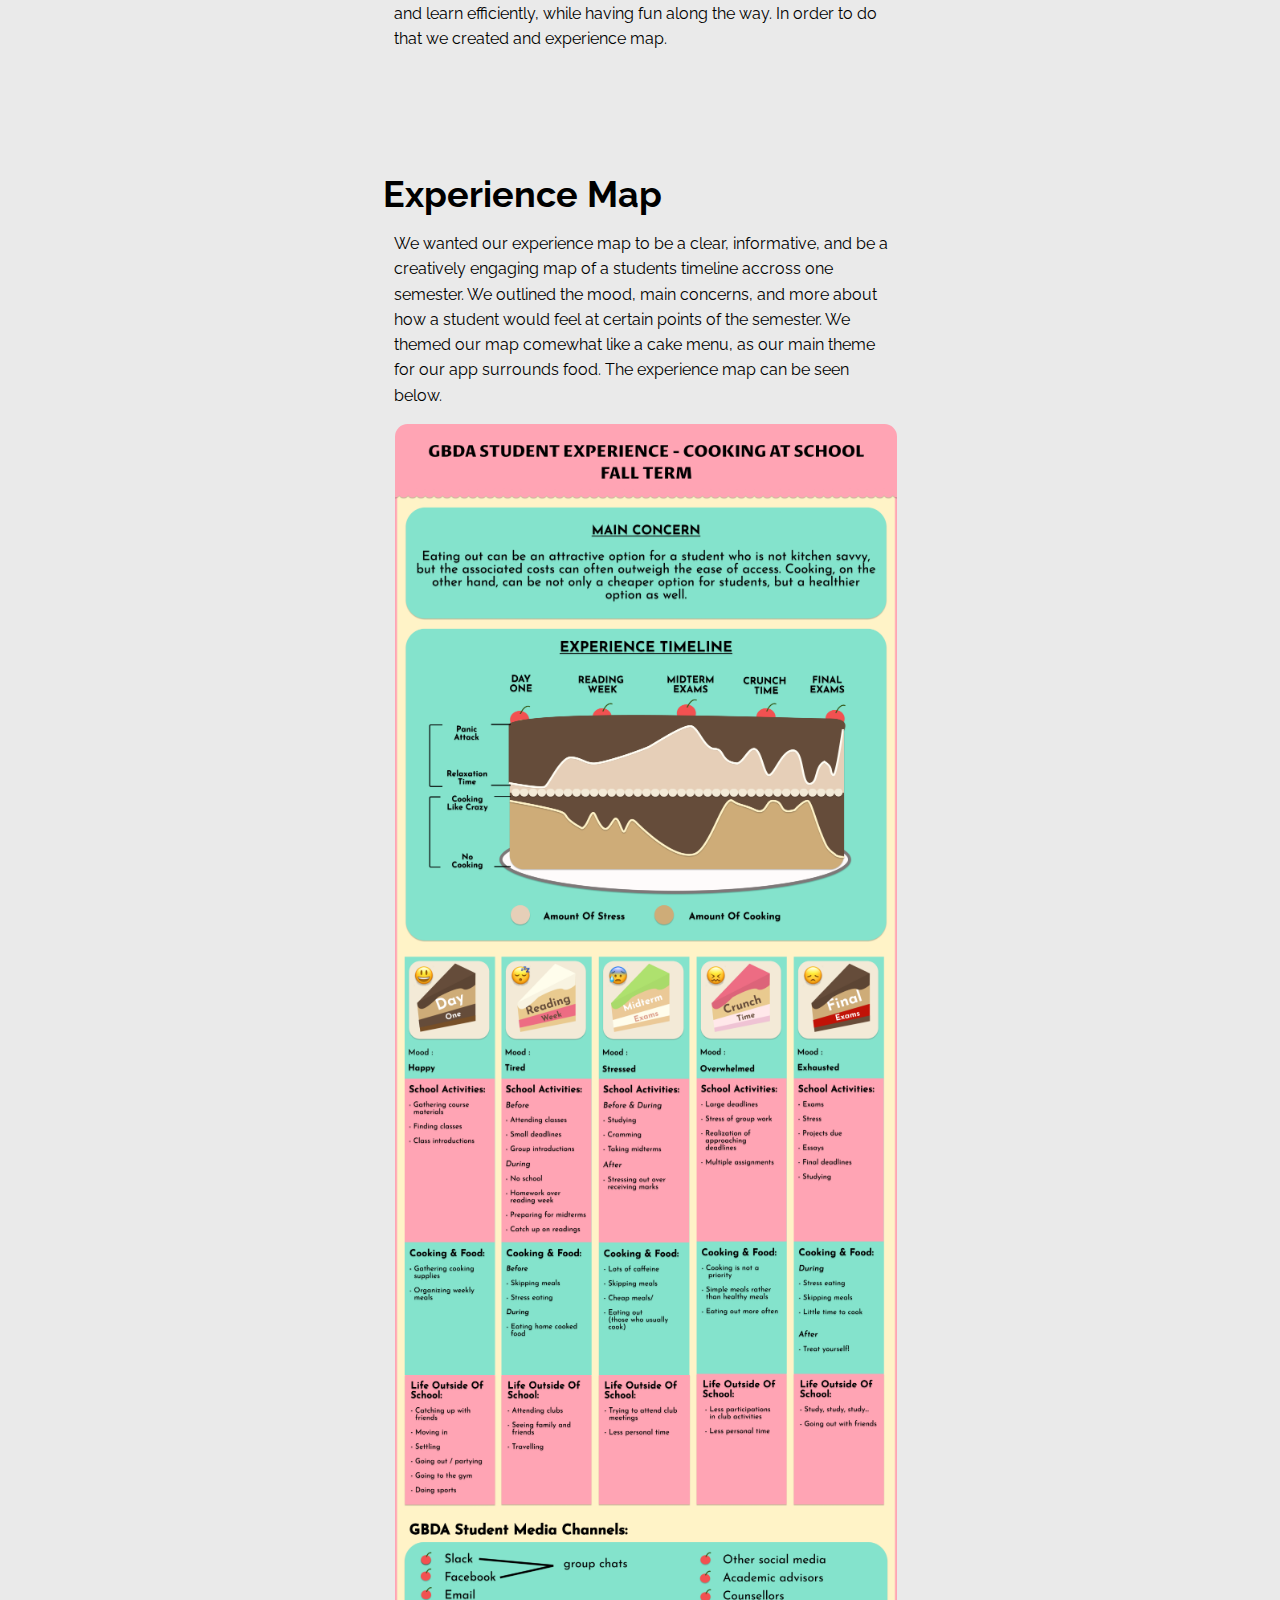
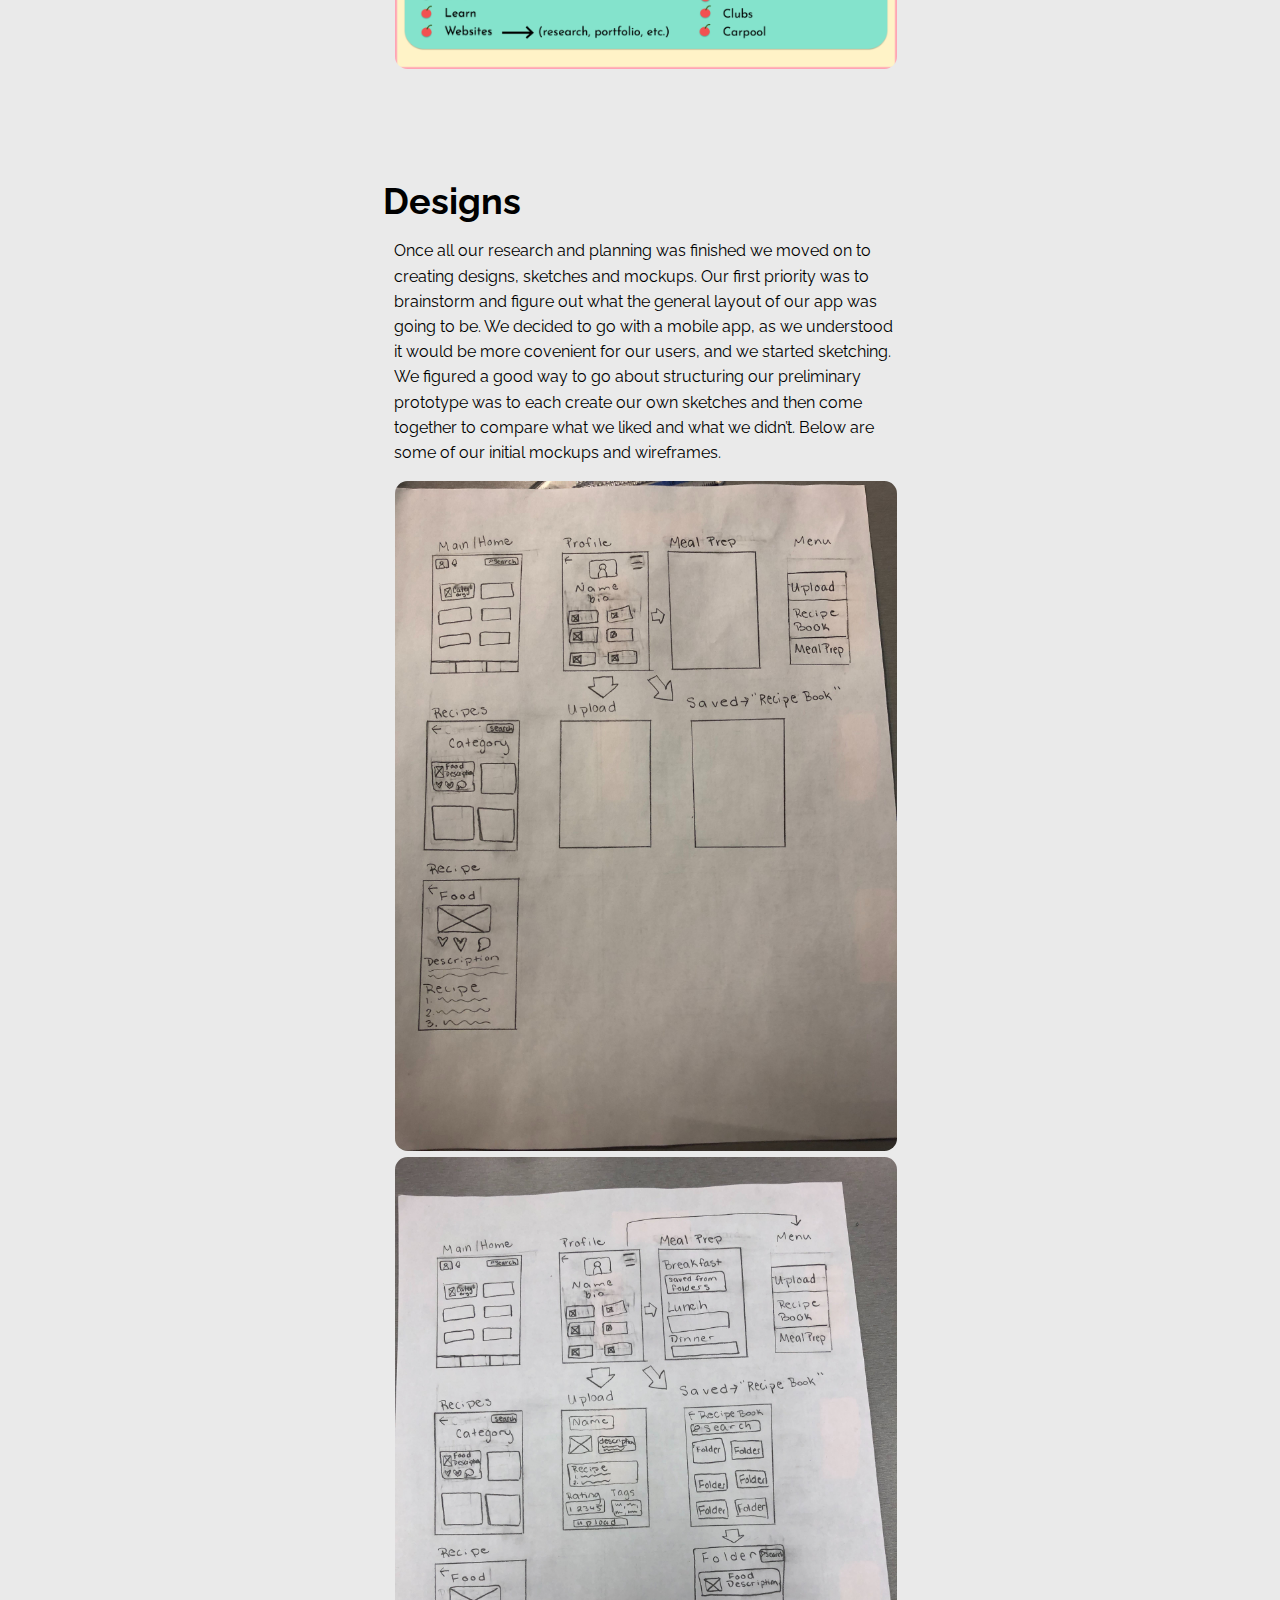
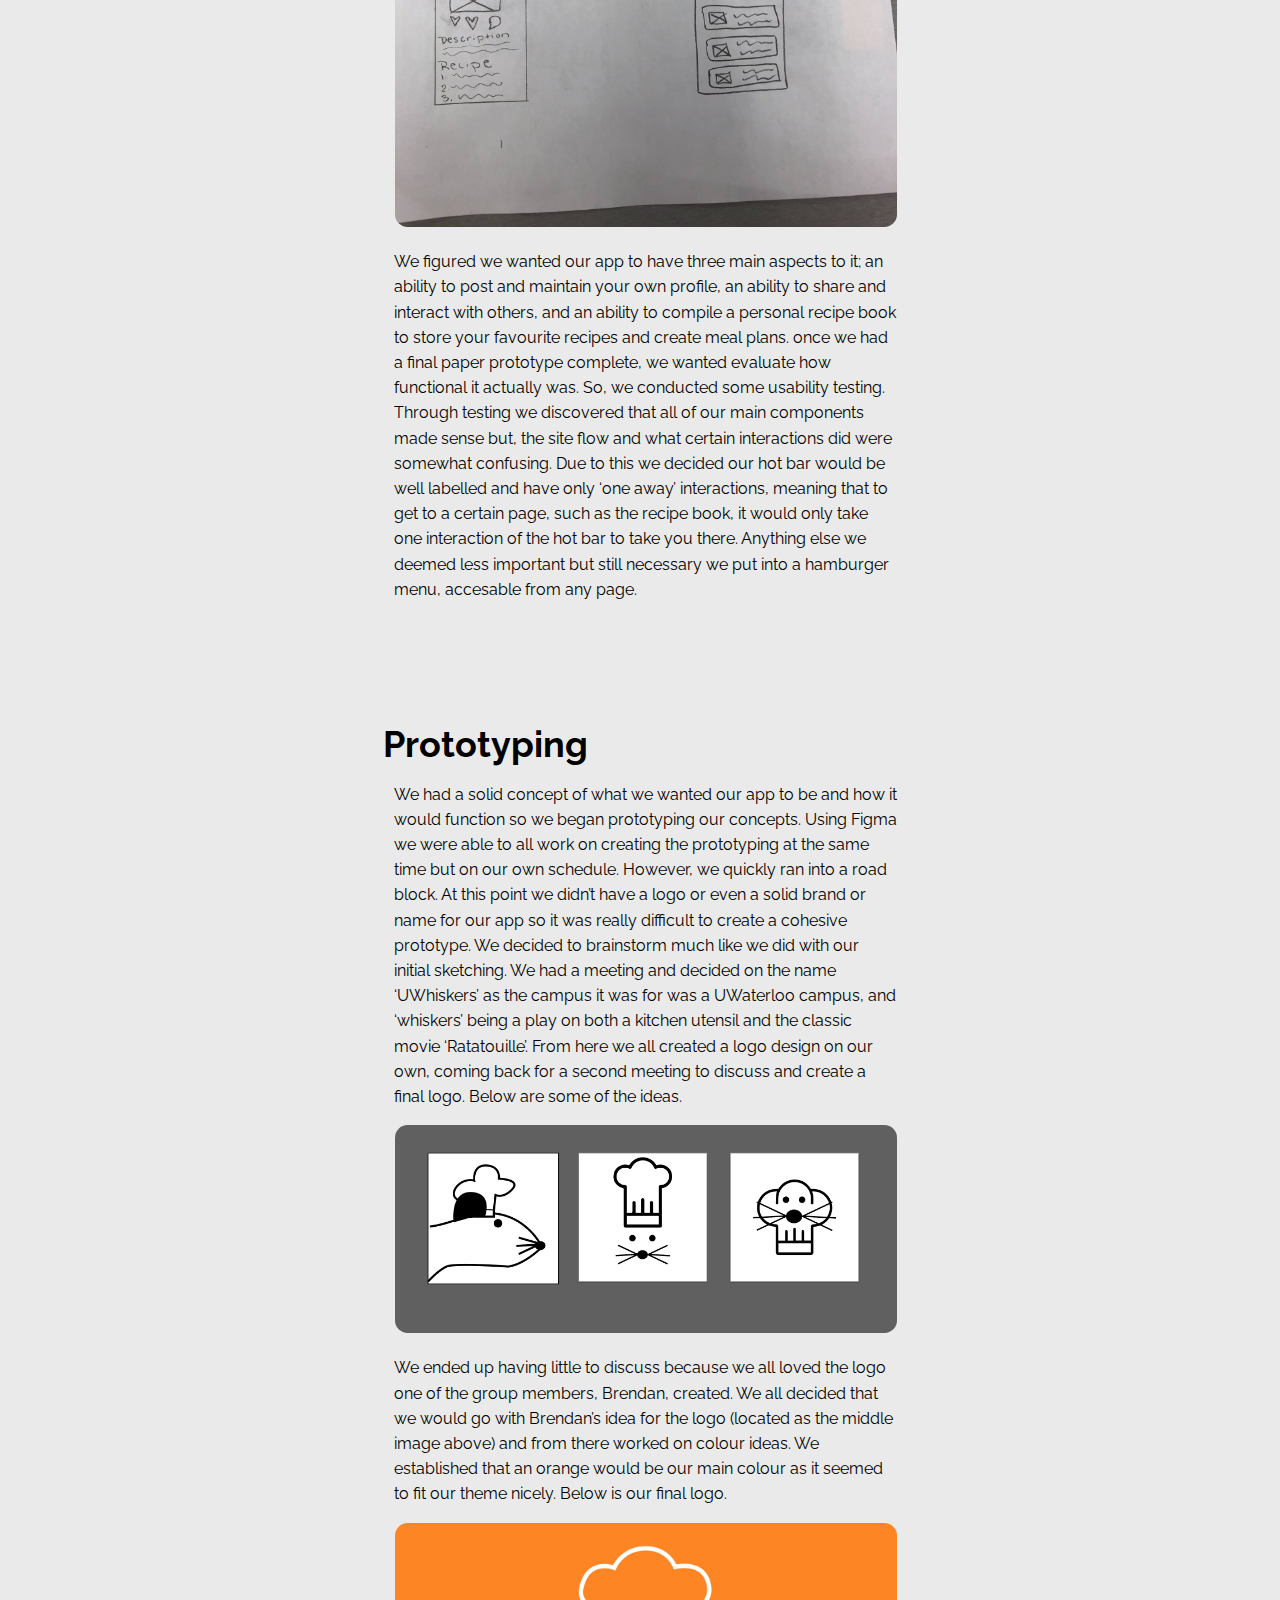
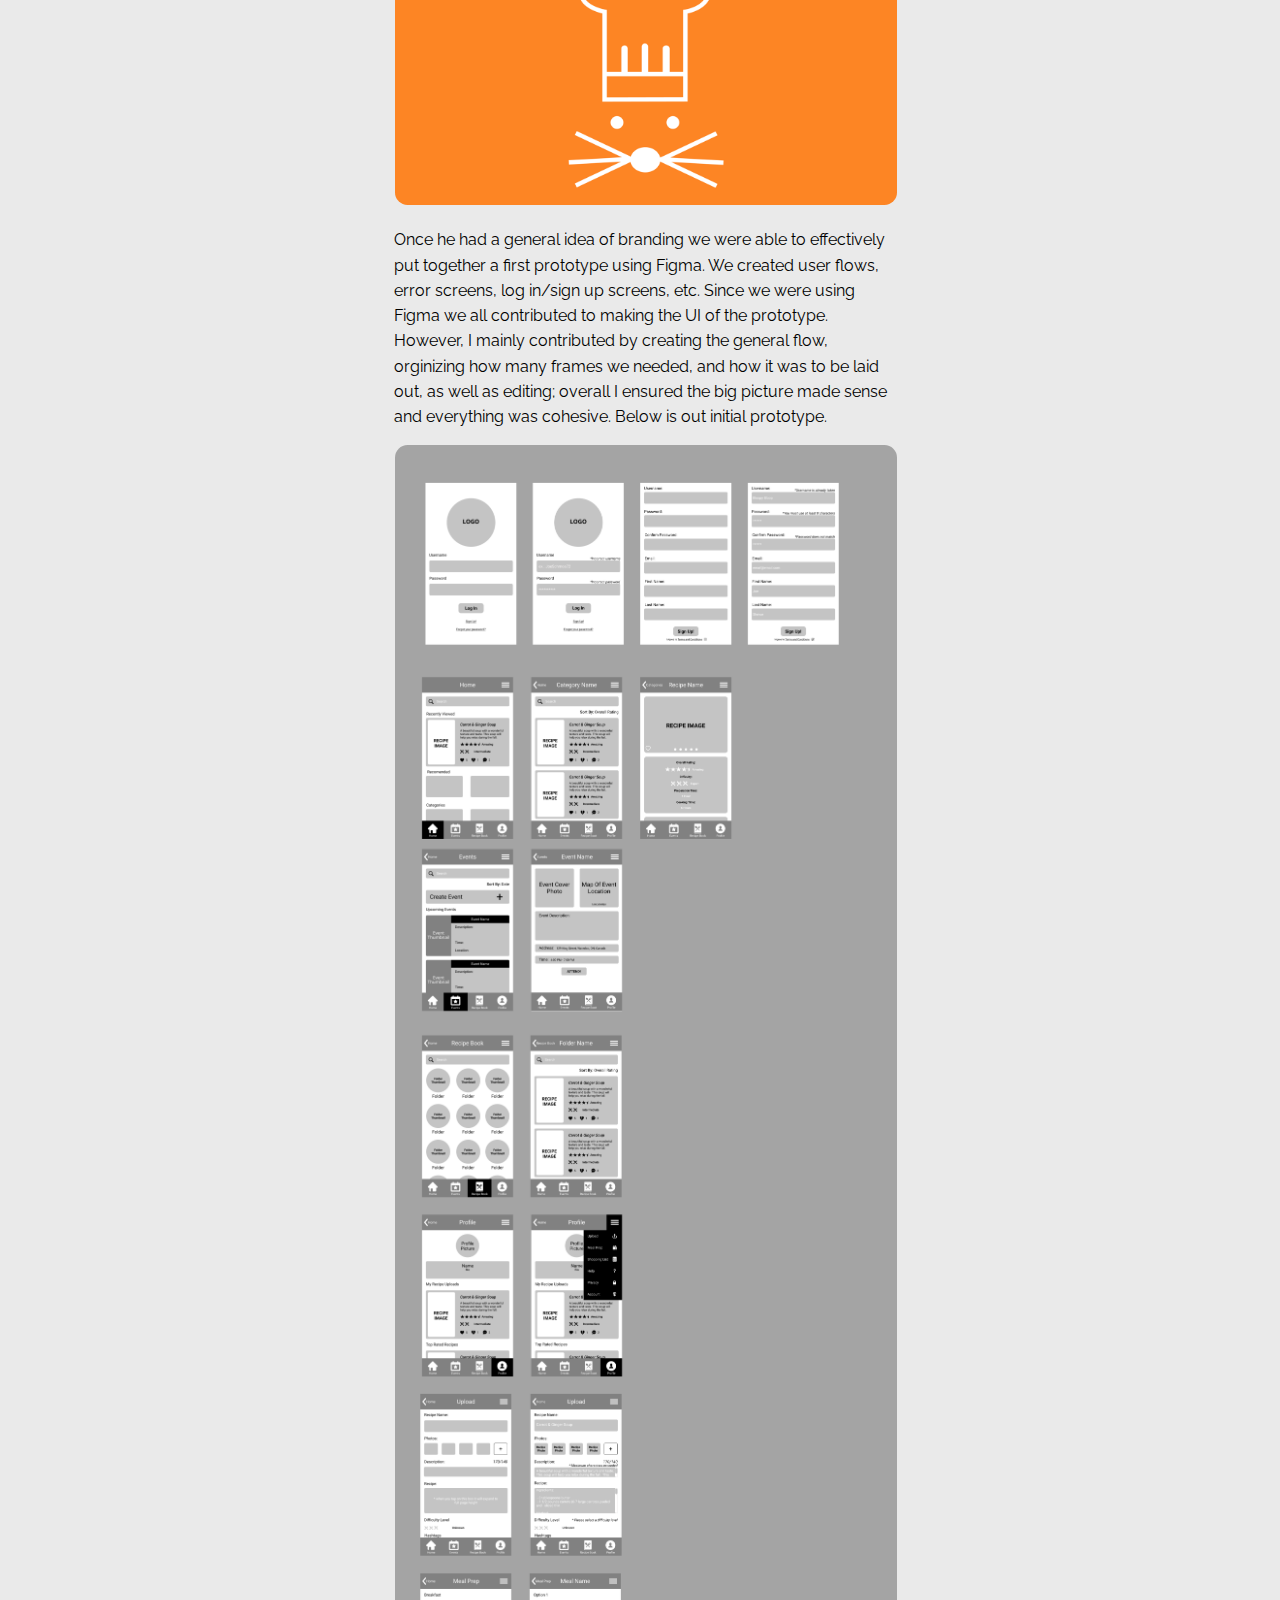
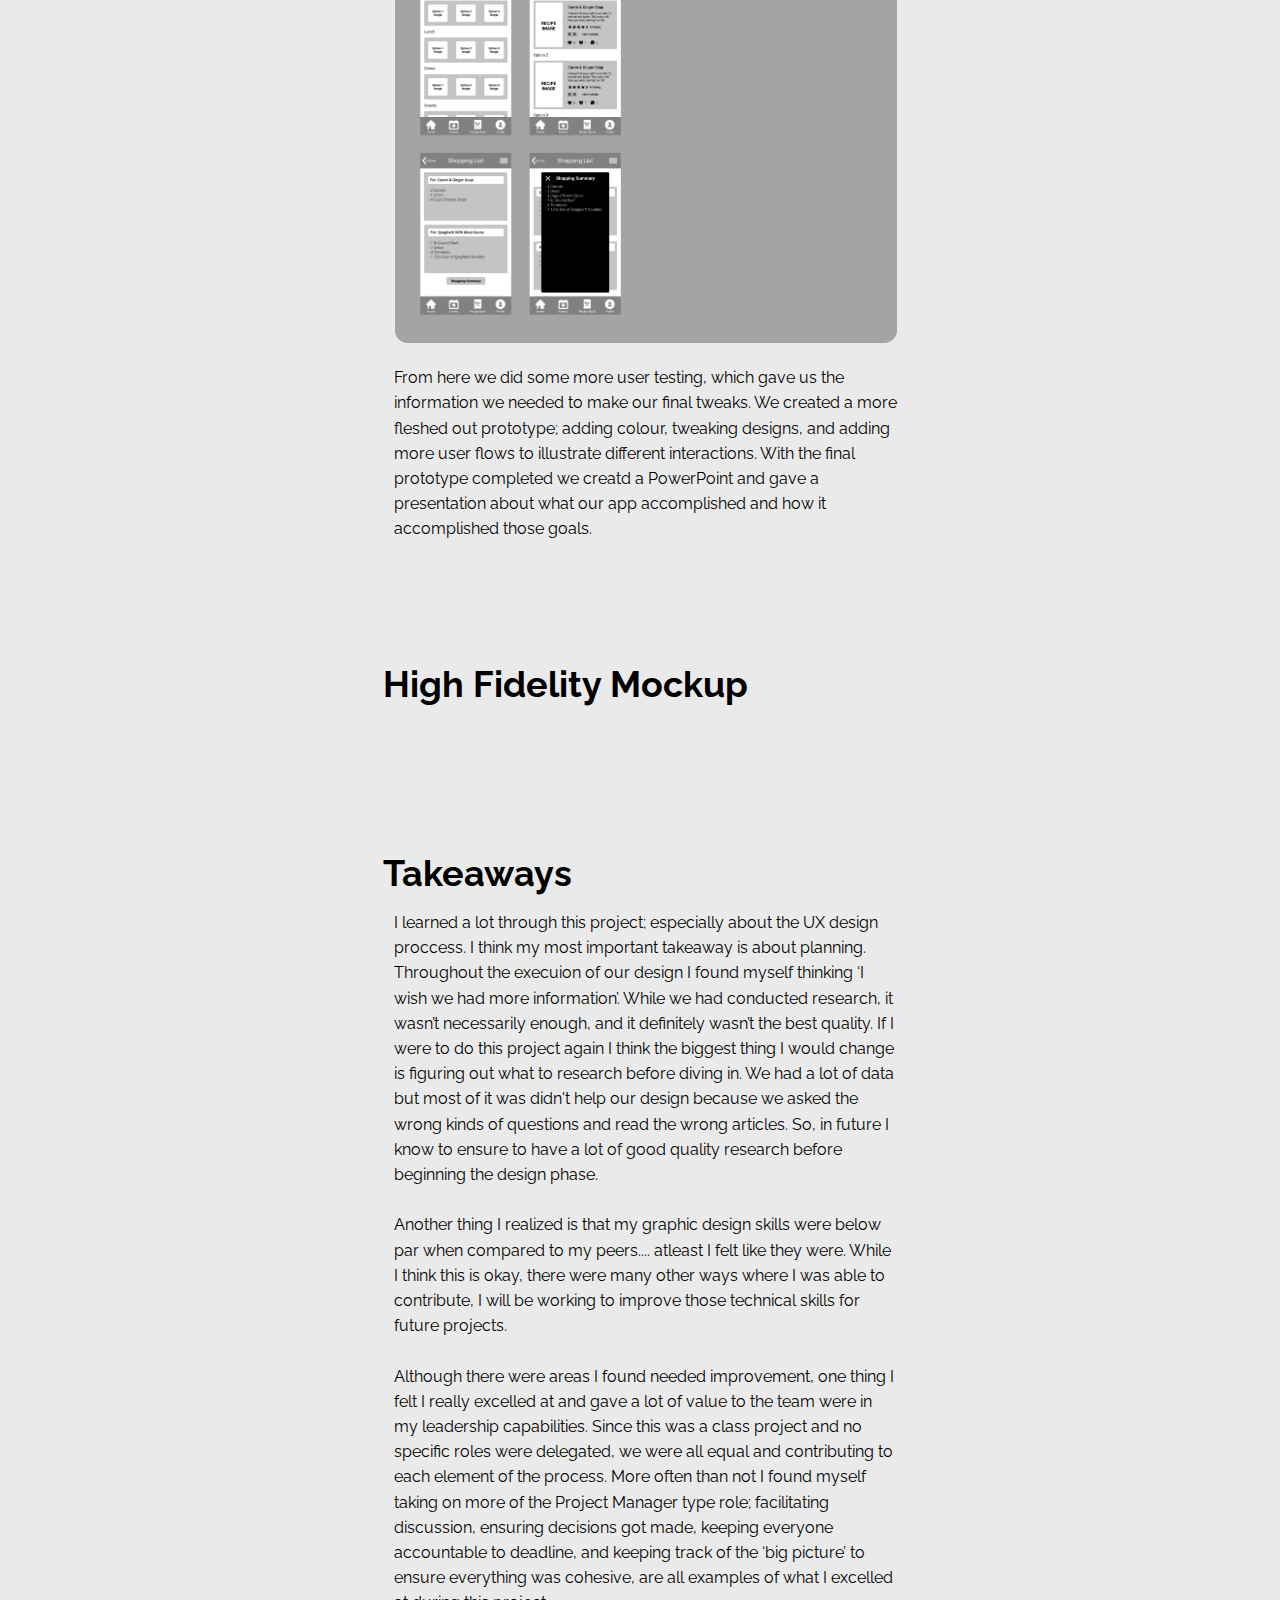
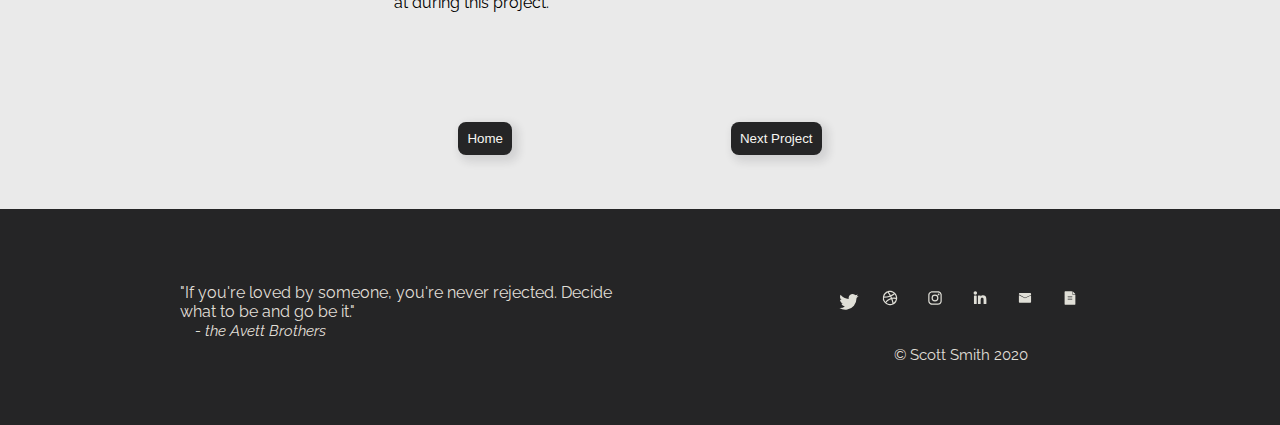
==== commit c3c01d61: "fixed features and content" ====
--- a/case_study_1/case_study_1.html
+++ b/case_study_1/case_study_1.html
@@ -36,20 +36,18 @@
         <span>Project Type: Class Project</span>
         <span>My Role: UX Designer</span>
         <span>Tools: Figma, Slack, Microsoft Word, Illustrator, Photoshop</span>
-        <span>Skills:</span>
-        <span>User Research, Personas, Ecosystem analysis, Sketching, Wireframing,
+        <span>Skills: User Research, Personas, Ecosystem analysis, Sketching, Wireframing,
               Prototyping, Experience Mapping, High-Fidelity Mockups</span>
       </div>
       <div id="Context" class="context">
-        <h1>Context:</h1>
+        <h1>Context</h1>
         <p>Over the course of 3 months, a talented group of myself and 4 others went
             through a UX process to reserach, wireframe, usability test, and
             present an application called UWhiskers. A tool for users to connect with
-            each
-            sother through a mutual love of food</p>
+            each other through a mutual love of food.</p>
       </div>
       <div id="Problem" class="problem">
-        <h1>Problem:</h1>
+        <h1>Problem</h1>
         <p>We aimed to address the lack of community involvement pertaining to the
             Stratford School of Interaction and
             Design. We decided to tackle two other
@@ -57,7 +55,7 @@
             general lack of knowledge many students have about food and eating.</p>
       </div>
       <div id="Vision-Statement" class="vision-statement">
-        <h1>Vision Statement:</h1>
+        <h1>Vision Statement</h1>
         <p>Our Application will help to improve students ability to cook their own
             meals by creating an environment where they can interact and share
             their life through the food they enjoy.
@@ -71,8 +69,8 @@
             to cook better.</p>
       </div>
       <div id="Research" class="research">
-        <h1>Research:</h1>
-        <p>Having students at the Stratford School of Interaction and Design (SSID) be our target audience
+        <h1>Research</h1>
+        <p>Having students at the Stratford School of Interaction and Design (SSID) be our target audience,
             we focused our research on two major areas: an analysis of the ecosystem around
             SSID, and interviews/surveys of the students attending SSID. Each member of our group
             individually conducted research around the ecosystem. We conducted
@@ -96,9 +94,9 @@
                     we created and experience map.</p>
       </div>
       <div id="Experience-Map" class="experience-map">
-        <h1>Experience Map:</h1>
+        <h1>Experience Map</h1>
         <p>We wanted our experience map to be a clear, informative, and be a
-            creatively engaging map of a students timeline accross one semester. we
+            creatively engaging map of a students timeline accross one semester. We
             outlined the mood, main concerns, and more about how a student would
             feel at certain points of the semester. We themed our map comewhat like
             a cake menu, as our main theme for our app surrounds food. The experience
@@ -106,18 +104,18 @@
             <img class="xmap" src="images/TeamUranus_xmap.png" alt="">
       </div>
       <div id="Designs" class="designs">
-        <h1>Designs:</h1>
+        <h1>Designs</h1>
         <p>Once all our research and planning was finished we moved on to creating
             designs, sketches and mockups. Our first priority was to brainstorm and figure
             out what the general layout of our app was going to be. We decided to go with
             a mobile app, as we understood it would be more covenient for our users, and we
             started sketching. We figured a good way to go about structuring our
-            preliminary prototype was to each create our own sketches and the come
+            preliminary prototype was to each create our own sketches and then come
             together to compare what we liked and what we didn’t. Below are some of
             our initial mockups and wireframes.</p>
             <img class="wireframe-1"src="images/wireframe_2.jpg" alt="">
             <img class="wireframe-2"src="images/wireframe_1.jpg" alt="">
-            <p>We figured we wanted our app to have three main aspects to it. an ability to
+            <p>We figured we wanted our app to have three main aspects to it; an ability to
                post and maintain your own profile, an ability to share and interact with
               others, and an ability to compile a personal recipe book to store your favourite
               recipes and create meal plans. once we had a final paper prototype complete,
@@ -131,9 +129,9 @@
               still necessary we put into a hamburger menu, accesable from any page.</p>
       </div>
       <div id="Prototype" class="prototyping">
-        <h1>Prototyping:</h1>
+        <h1>Prototyping</h1>
         <p>We had a solid concept of what we wanted our app to be and how it would
-            function so we began into prototyping our concepts. Using Figma we were able
+            function so we began prototyping our concepts. Using Figma we were able
             to all work on creating the prototyping at the same time but on our own
             schedule. However, we quickly ran into a road block. At this point we didn’t
             have a logo or even a solid brand or name for our app so it was really difficult
@@ -151,30 +149,30 @@
                 worked on colour ideas. We established that an orange would be our main
                 colour as it seemed to fit our theme nicely. Below is our final logo.</p>
             <img class="uwhiskers-logo" src="images/uwhiskers.png" alt="" />
-            <p>once he had a general idea of branding we were able to effectively put
-                    together a first prototype using Figma. We created user flows, error screens
+            <p>Once he had a general idea of branding we were able to effectively put
+                    together a first prototype using Figma. We created user flows, error screens,
                     log in/sign up screens, etc. Since we were using Figma we all contributed to
                     making the UI of the prototype. However, I mainly contributed by creating the
                     general flow, orginizing how many frames we needed, and how it was to be
                     laid out, as well as editing; overall I ensured the big picture made sense and
                     everything was cohesive. Below is out initial prototype.</p>
                 <img class="low-fidelity-mockup" src="images/prototype_1.png" alt="" />
-                <p>from here we did some more user testing, which gave us the information we
-                    needed to make our final tweaks. We created more fleshed out prototype;
-                    adding colour tweaking design, and adding more user flows to illustrate
+                <p>From here we did some more user testing, which gave us the information we
+                    needed to make our final tweaks. We created a more fleshed out prototype;
+                    adding colour, tweaking designs, and adding more user flows to illustrate
                     different interactions. With the final prototype completed we creatd a
                     PowerPoint and gave a presentation about what our app accomplished and
                     how it accomplished those goals. </p>
       </div>
       <div id="High-Fidelity" class="high-fidelity-mockup">
-        <h1>High Fidelity Mockup:</h1>
+        <h1>High Fidelity Mockup</h1>
         <img class="hfm" src="images/User_flows.png" alt="" />
       </div>
       <div id="Takeaways" class="takeaways">
-        <h1>Takeaways:</h1>
+        <h1>Takeaways</h1>
         <p>I learned a lot through this project; especially about the UX design proccess. I think my most important takeaway is about planning.
-            Throughout the execuion of our design I found myself thinking ‘I wish we had more information’. While we had conducted research
-            it wasn’t necesarrily enough and it definately wasn’t the best quality. If I were to do this project again I think the biggest thing I would
+            Throughout the execuion of our design I found myself thinking ‘I wish we had more information’. While we had conducted research,
+            it wasn’t necessarily enough, and it definitely wasn’t the best quality. If I were to do this project again I think the biggest thing I would
             change is figuring out what to research before diving in. We had  a lot of data but most of it was didn't help our design because we asked the wrong
             kinds of questions and read the wrong articles. So, in future I know to ensure to have a lot of good quality research before beginning
             the design phase. </br></br>
@@ -187,9 +185,7 @@
             in my leadership capabilities. Since this was a class project and no specific roles were delegated, we were all equal and contributing to
             each element of the process. More often than not I found myself taking on more of the Project Manager type role; facilitating
             discussion, ensuring decisions got made, keeping everyone accountable to deadline, and keeping track of the ‘big picture’ to ensure
-            everything was cohesive, are all examples of what I excelled at during this project. </br></br>
-
-            thankyou for reading through this case study and I would love to hear from you!</p>
+            everything was cohesive, are all examples of what I excelled at during this project.</p>
       </div>
       <div class="next-buttons">
         <a href="../index.html"><button class="previous-casestudy" type="button" name="button">Home</button></a>
@@ -204,10 +200,10 @@
         <a href="#Research"><span class="side-link">Research</span></a> <br />
         <a href="#Experience-Map"><span class="side-link">Experience Map</span></a> <br />
         <a href="#Designs"><span class="side-link">Designs</span></a> <br />
-        <a href="#Prototype"><span class="side-link">prototyping</span></a> <br />
+        <a href="#Prototype"><span class="side-link">Prototyping</span></a> <br />
         <a href="#High-Fidelity"><span class="side-link">High Fidelity Mockup</span></a> <br />
         <a href="#Takeaways"><span class="side-link">Takeaways</span></a> <br />
-        <a href="#Top"><span class="side-link">page top</span></a> <br />
+        <a href="#Top"><span class="side-link">Page Top</span></a> <br />
 
       </div>
 
--- a/styles/styles.css
+++ b/styles/styles.css
@@ -574,6 +574,18 @@
 .next-casestudy:hover {
   background-color: #A6A5A2;
 }
+.home-middle {
+  padding: 0.7em;
+  border-radius: 0.6em;
+  border: none;
+  background-color: #252526;
+  color: #F7F6F2;
+  box-shadow: 0.3em 0.3em 0.6em 0.2em rgba(37, 37, 38, 0.12);
+}
+.home-middle:hover {
+  background-color: #A6A5A2;
+
+}
 .sidebar {
   position: sticky;
   top: 8em;
@@ -717,7 +729,7 @@
 }
 .side-line-pro365 {
   border-left: 0.3em solid black;
-  height: 11.8em;
+  height: 14em;
   position: absolute;
   margin-left: -0.7em;
 }
